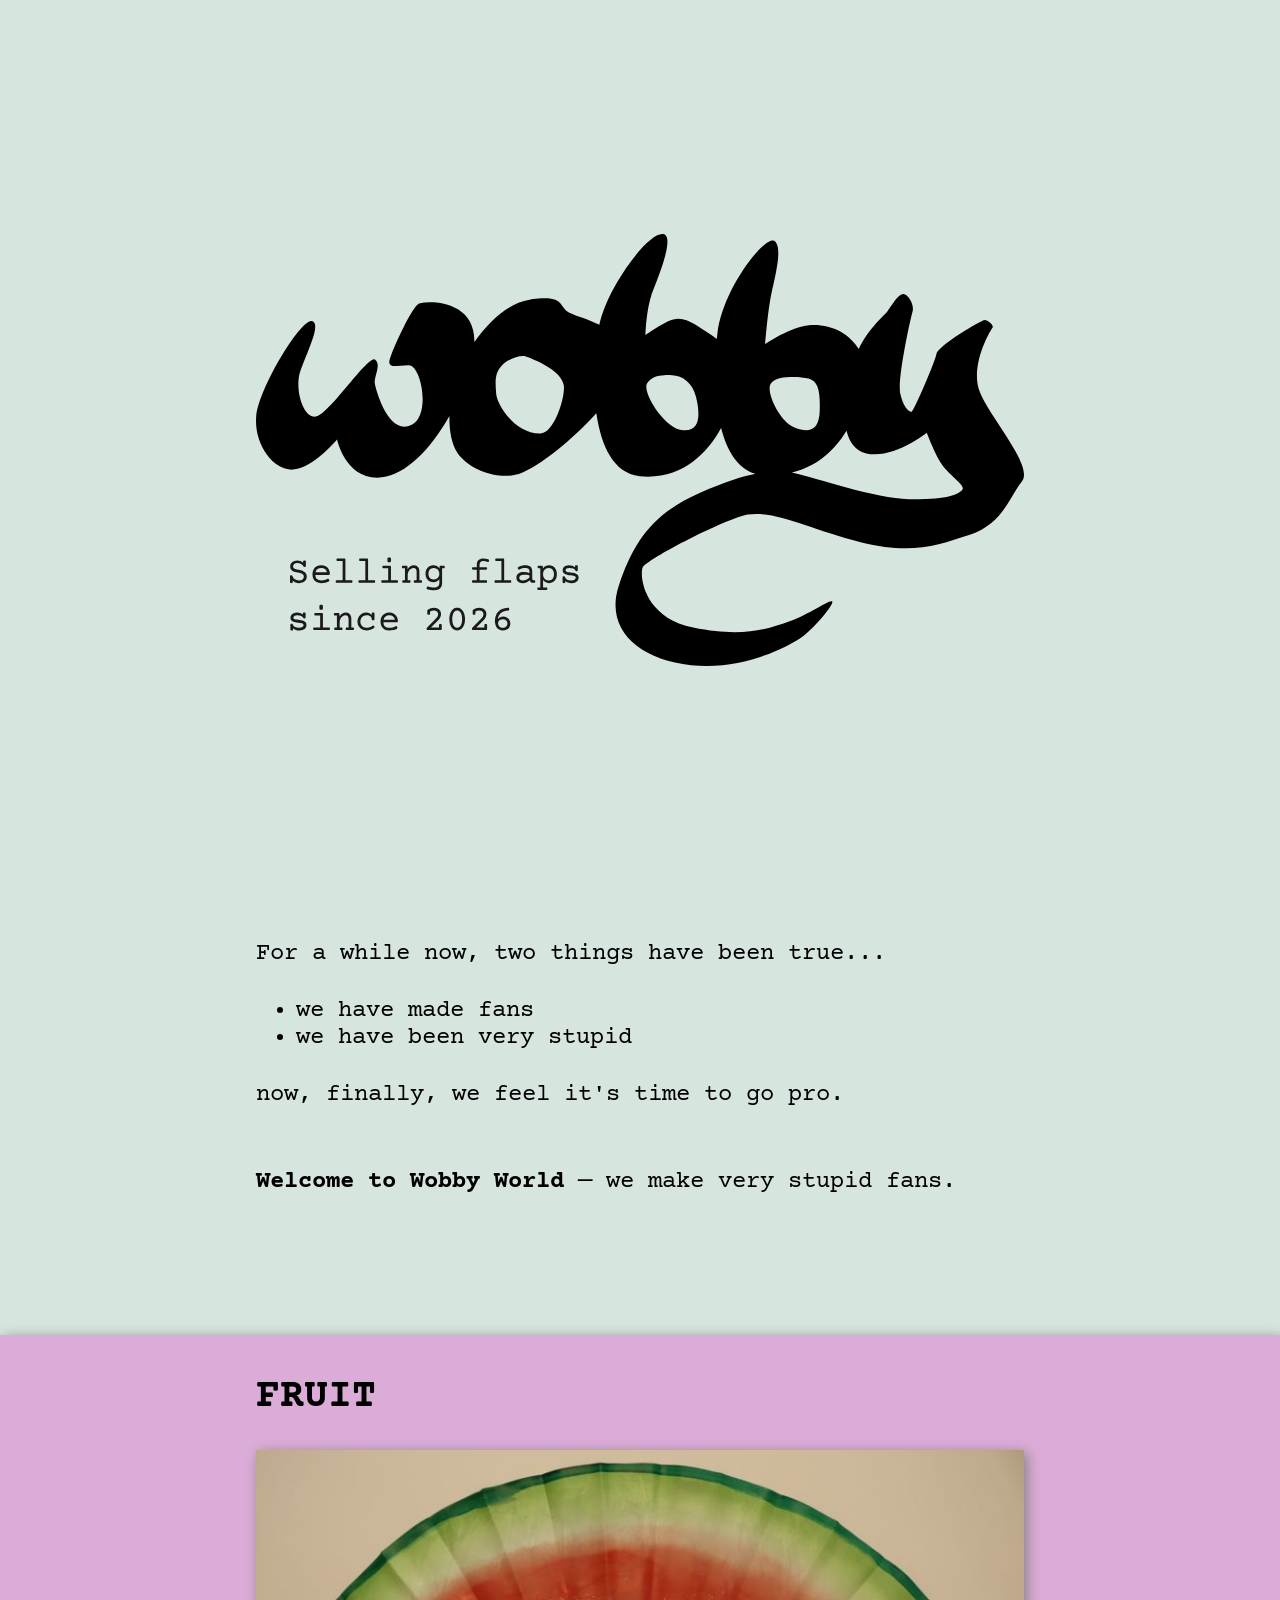
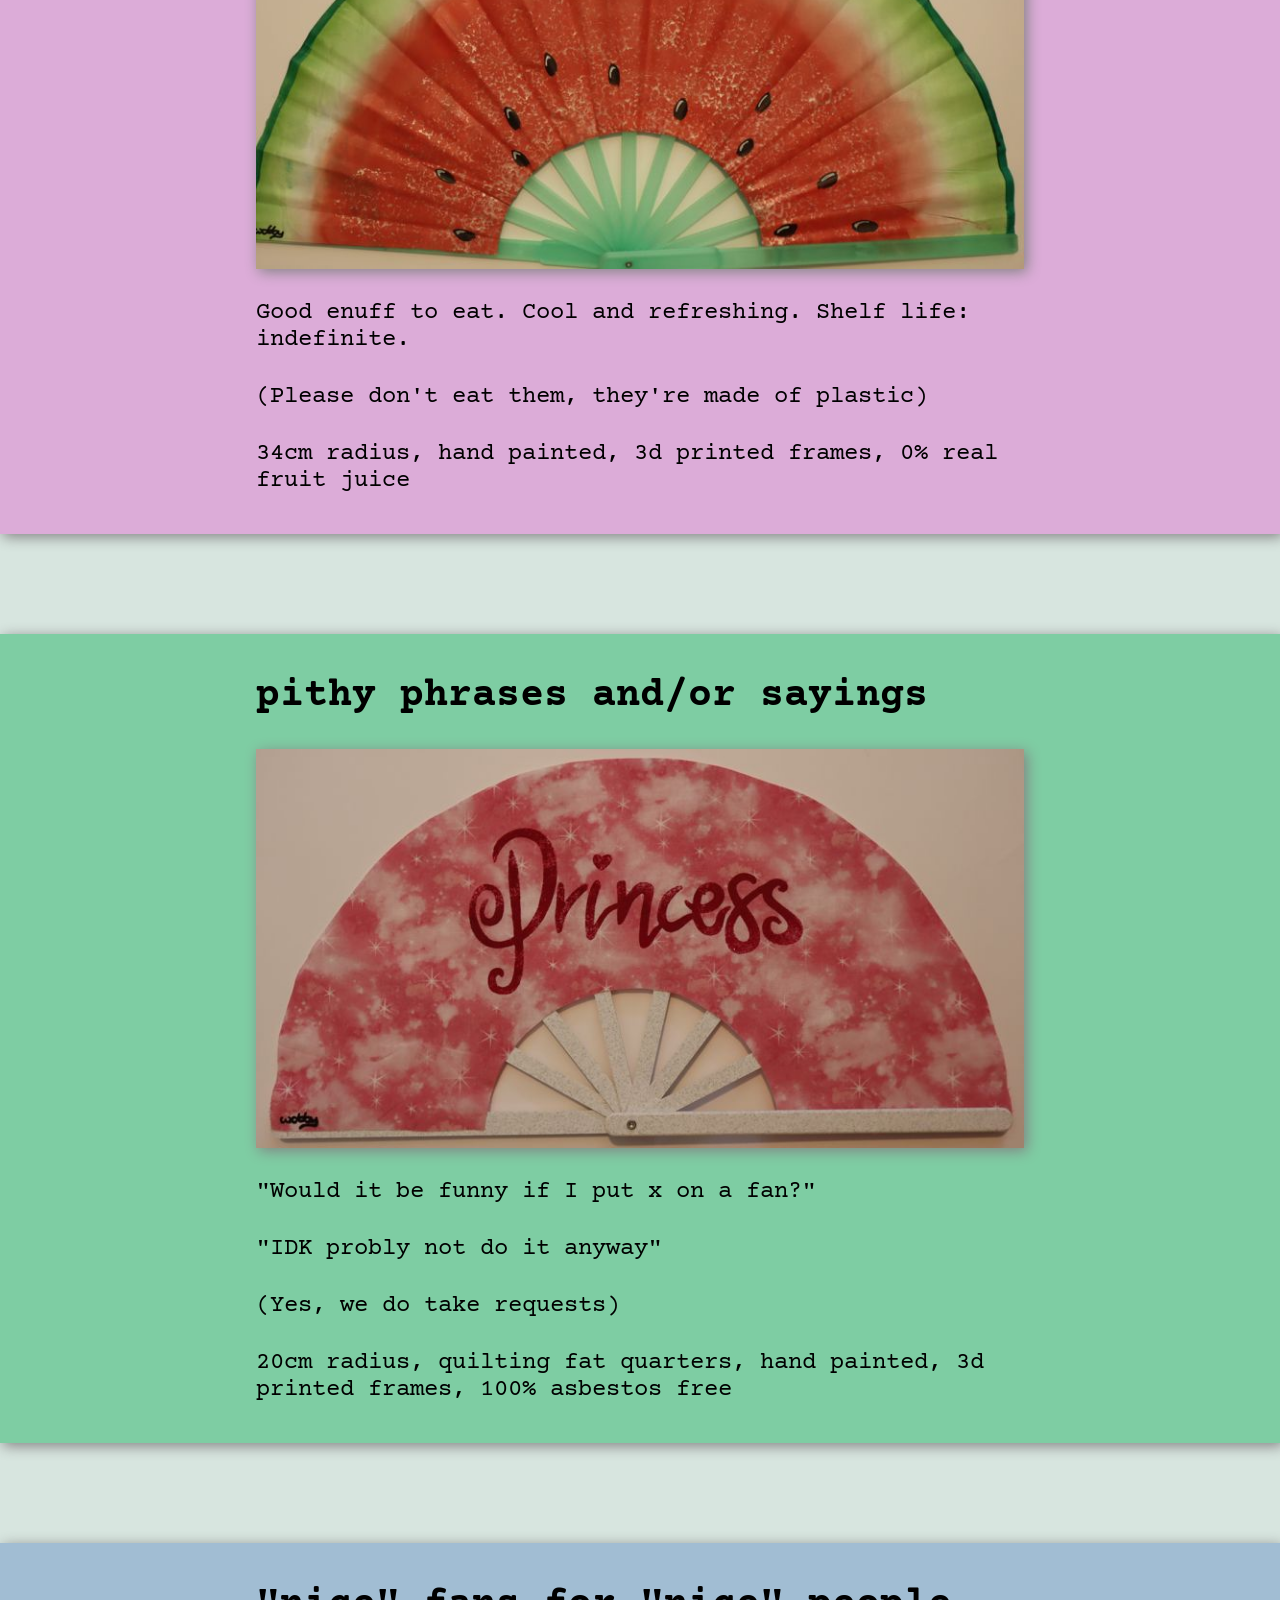
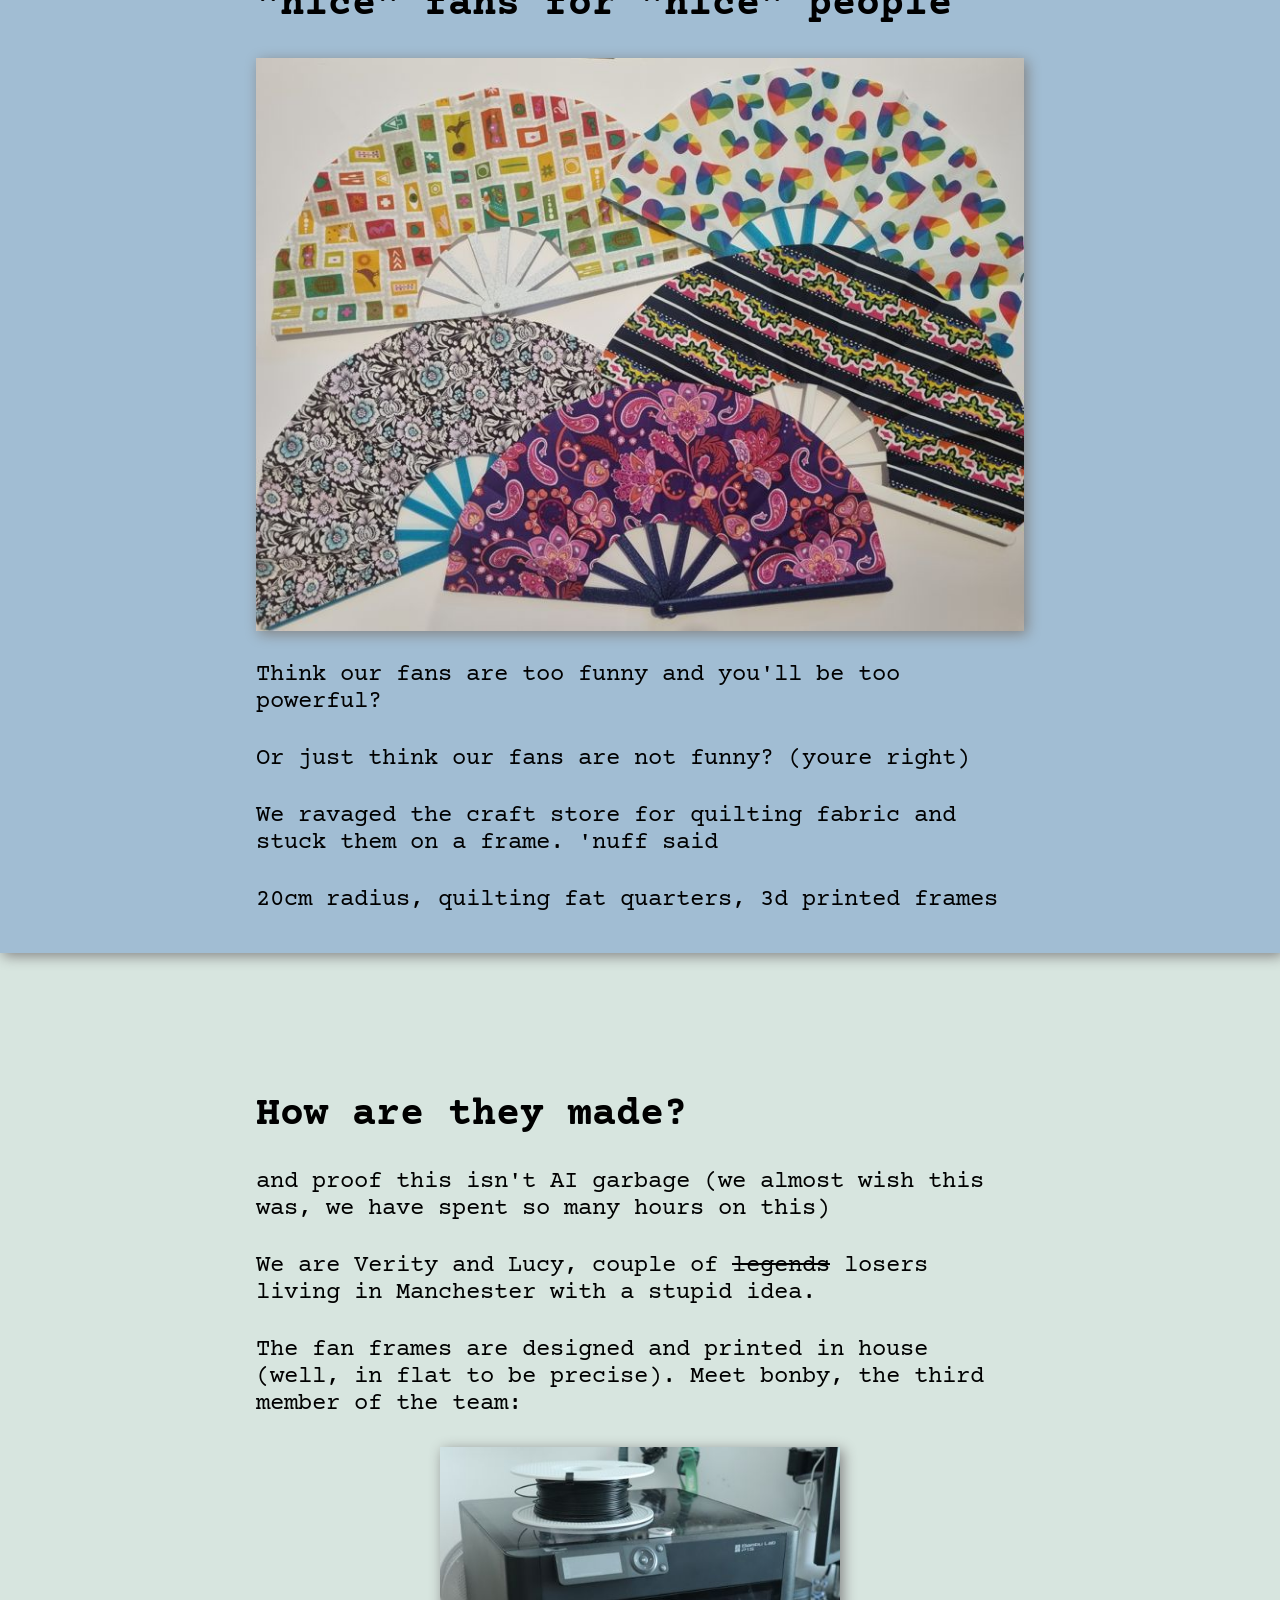
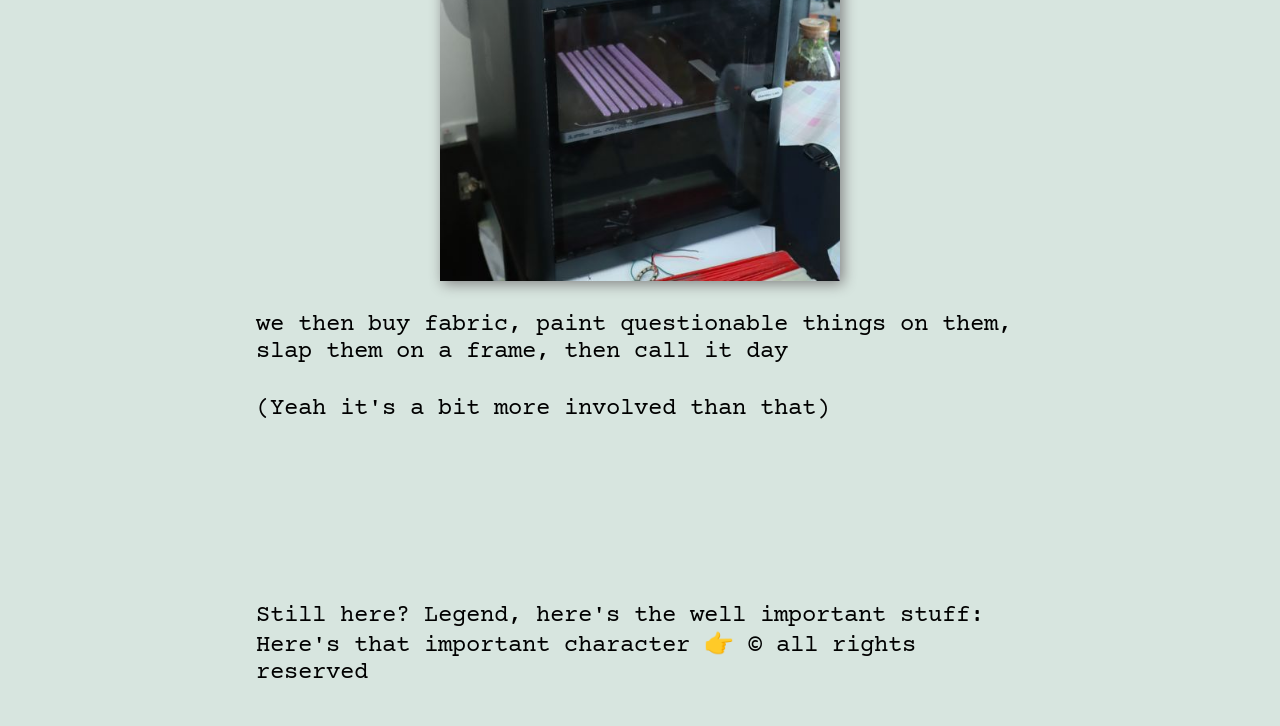
==== index.html @ 6a110dd4 "Adjust page header" ====
<!doctype html>
<html lang="en">
  <head>
    <link rel="preconnect" href="https://fonts.googleapis.com" />
    <link rel="preconnect" href="https://fonts.gstatic.com" crossorigin />
    <link
      href="https://fonts.googleapis.com/css2?family=Courier+Prime:ital,wght@0,400;0,700;1,400;1,700&display=swap"
      rel="stylesheet"
    />
    <meta charset="UTF-8" />
    <meta name="viewport" content="width=device-width, initial-scale=1.0" />
    <title>🪭 wobby 🪭</title>

    <style>
      * {
        box-sizing: border-box;
      }

      body {
        font-family: "Courier Prime";
        padding: 0;
        border: 0;
        margin: 0;
        background-color: hsl(154, 21%, 87%);
      }

      p,
      ul,
      li,
      c1,
      h2 {
        margin: 0;
      }

      p,
      li {
        font-size: max(1rem, min(3.5vw, 1.5rem));
      }

      h2 {
        font-size: max(1.6rem, min(5vw, 2.5rem));
      }

      .logo {
        width: 100%;
        grid-column: 1;
        grid-row: 1;
      }

      .above-the-fold {
        height: 100vh;
        display: grid;
        align-items: center;
        justify-content: center;
        padding: 0 20vw;
        grid-template-columns: 1fr;
        grid-template-rows: 1fr;
      }

      .v-stack {
        display: flex;
        flex-direction: column;
        row-gap: 30px;
      }

      .big {
        row-gap: 100px;
      }

      footer {
        margin-top: 100px;
        padding: 40px 20vw;
      }

      section.c1,
      section.c2,
      section.c3,
      section.content img {
        filter: drop-shadow(3px 3px 7px #828282);
      }

      section.c1 {
        background-color: hsl(306, 41%, 77%);
      }

      section.c2 {
        background-color: hsl(148, 44%, 65%);
      }

      section.c3 {
        background-color: hsl(206, 36%, 73%);
      }

      section.content {
        padding: 40px 20vw;
      }

      .bonby {
        max-width: 400px;
        margin: auto;
      }
    </style>
  </head>
  <body>
    <section class="above-the-fold">
      <img src="/public/wobby.svg" class="logo" alt="Wobby" />
      <img
        src="/public/subtitle.export.svg"
        class="logo"
        alt="Selling flaps since 2026"
      />
    </section>
    <div class="v-stack big">
      <section class="content v-stack">
        <p>For a while now, two things have been true...</p>
        <ul>
          <li>we have made fans</li>
          <li>we have been very stupid</li>
        </ul>
        <p>now, finally, we feel it's time to go pro.</p>
        <p></p>
        <p>
          <strong>Welcome to Wobby World</strong> &mdash; we make very stupid
          fans.
        </p>
      </section>
      <section class="content v-stack c1">
        <h2>FRUIT</h2>
        <img
          src="/public/watermelon.jpg"
          alt="Painted watermelon fan on a green frame"
        />
        <p>Good enuff to eat. Cool and refreshing. Shelf life: indefinite.</p>
        <p>(Please don't eat them, they're made of plastic)</p>
        <p>34cm radius, hand painted, 3d printed frames, 0% real fruit juice</p>
      </section>
      <section class="content v-stack c2">
        <h2>pithy phrases and/or sayings</h2>
        <img
          src="/public/princess.jpg"
          alt="Pink fabric fan with 'Princess' painted on on a white speckled frame"
        />
        <p>"Would it be funny if I put x on a fan?"</p>
        <p>"IDK probly not do it anyway"</p>
        <p>(Yes, we do take requests)</p>
        <p>
          20cm radius, quilting fat quarters, hand painted, 3d printed frames,
          100% asbestos free
        </p>
      </section>
      <section class="content v-stack c3">
        <h2>"nice" fans for "nice" people</h2>
        <img
          src="/public/many-fans.jpg"
          alt="A selection of fabric fans of various colours and patterns"
        />
        <p>Think our fans are too funny and you'll be too powerful?</p>
        <p>Or just think our fans are not funny? (youre right)</p>
        <p>
          We ravaged the craft store for quilting fabric and stuck them on a
          frame. 'nuff said
        </p>
        <p>20cm radius, quilting fat quarters, 3d printed frames</p>
      </section>
      <section class="content v-stack">
        <h2>How are they made?</h2>
        <p>
          and proof this isn't AI garbage (we almost wish this was, we have
          spent so many hours on this)
        </p>
        <p>
          We are Verity and Lucy, couple of <del>legends</del> losers living in
          Manchester with a stupid idea.
        </p>
        <p>
          The fan frames are designed and printed in house (well, in flat to be
          precise). Meet bonby, the third member of the team:
        </p>
        <img
          src="/public/bonby.jpg"
          class="bonby"
          alt="BambuLab P1S printer with a completed print of a purple fan frame on the bed"
        />
        <p>
          we then buy fabric, paint questionable things on them, slap them on a
          frame, then call it day
        </p>
        <p>(Yeah it's a bit more involved than that)</p>
      </section>
    </div>
    <footer>
      <p>Still here? Legend, here's the well important stuff:</p>
      <p>Here's that important character 👉 © all rights reserved</p>
    </footer>
  </body>
</html>
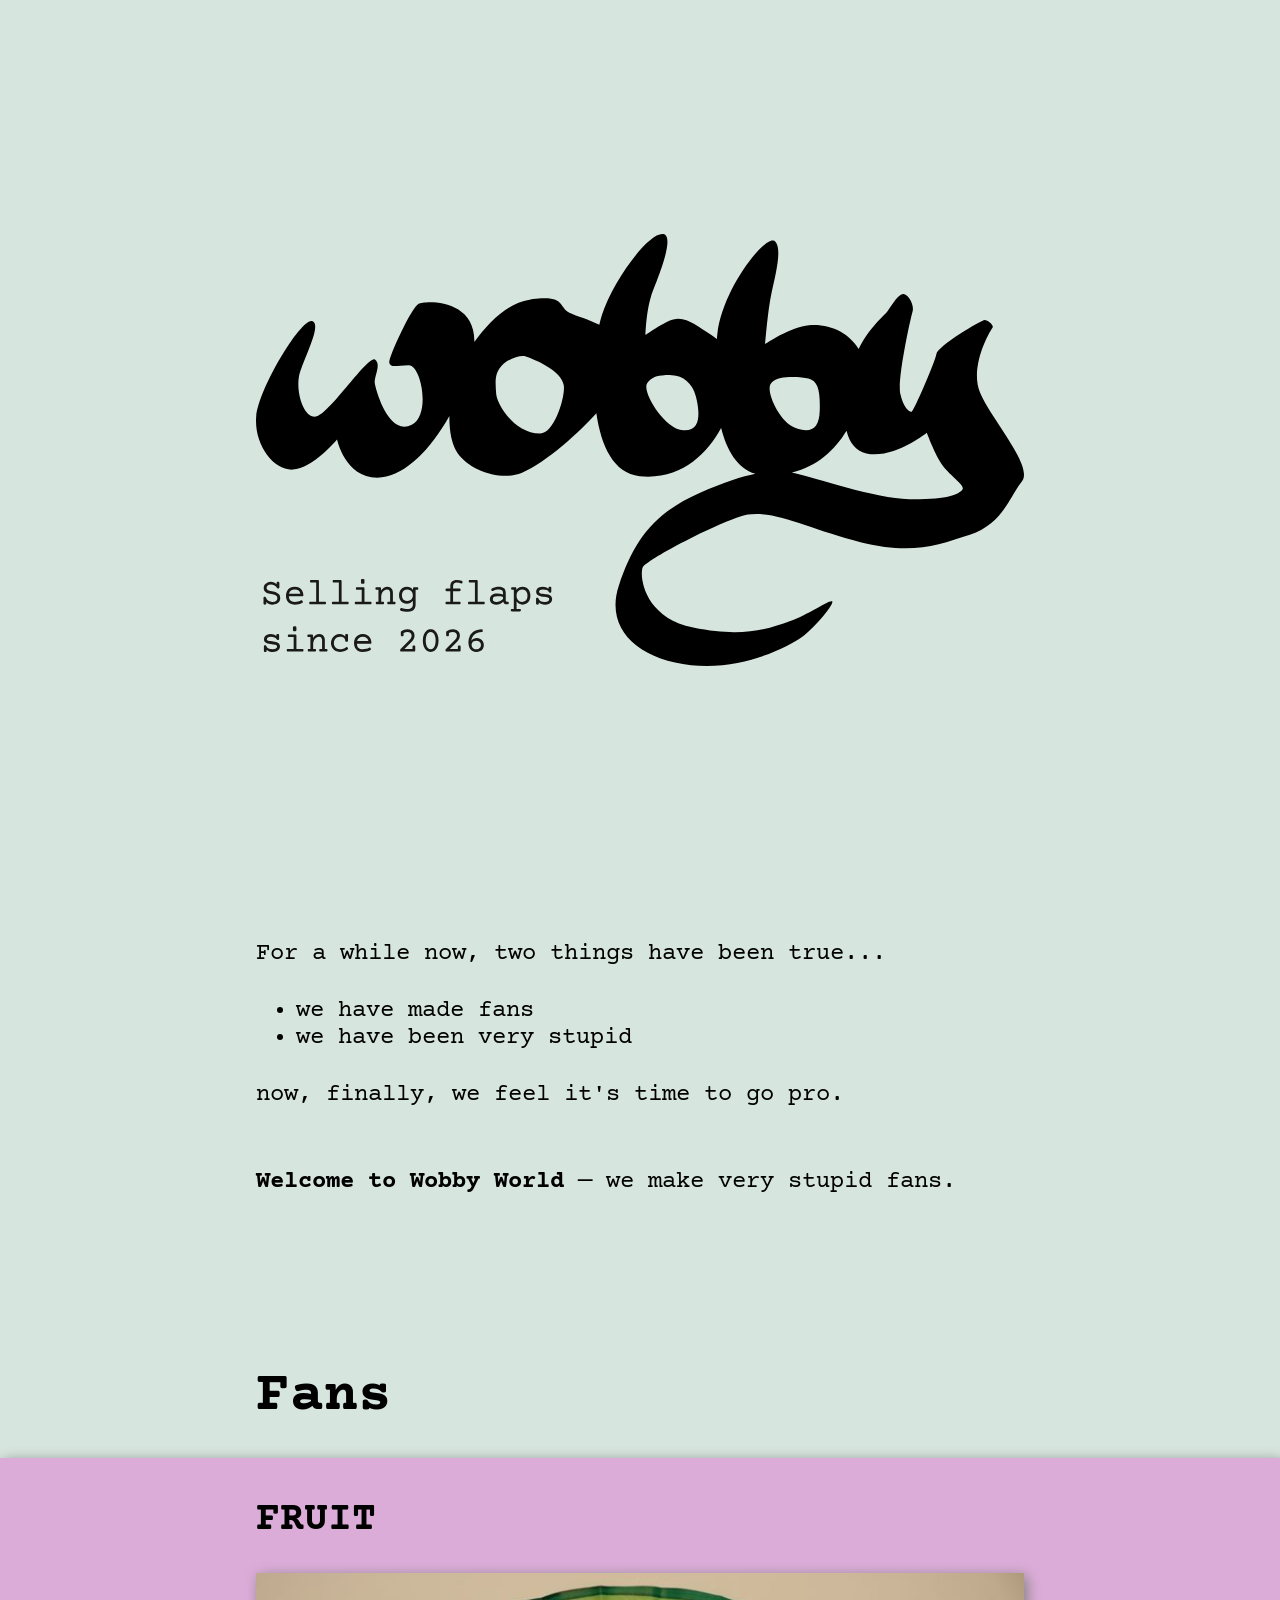
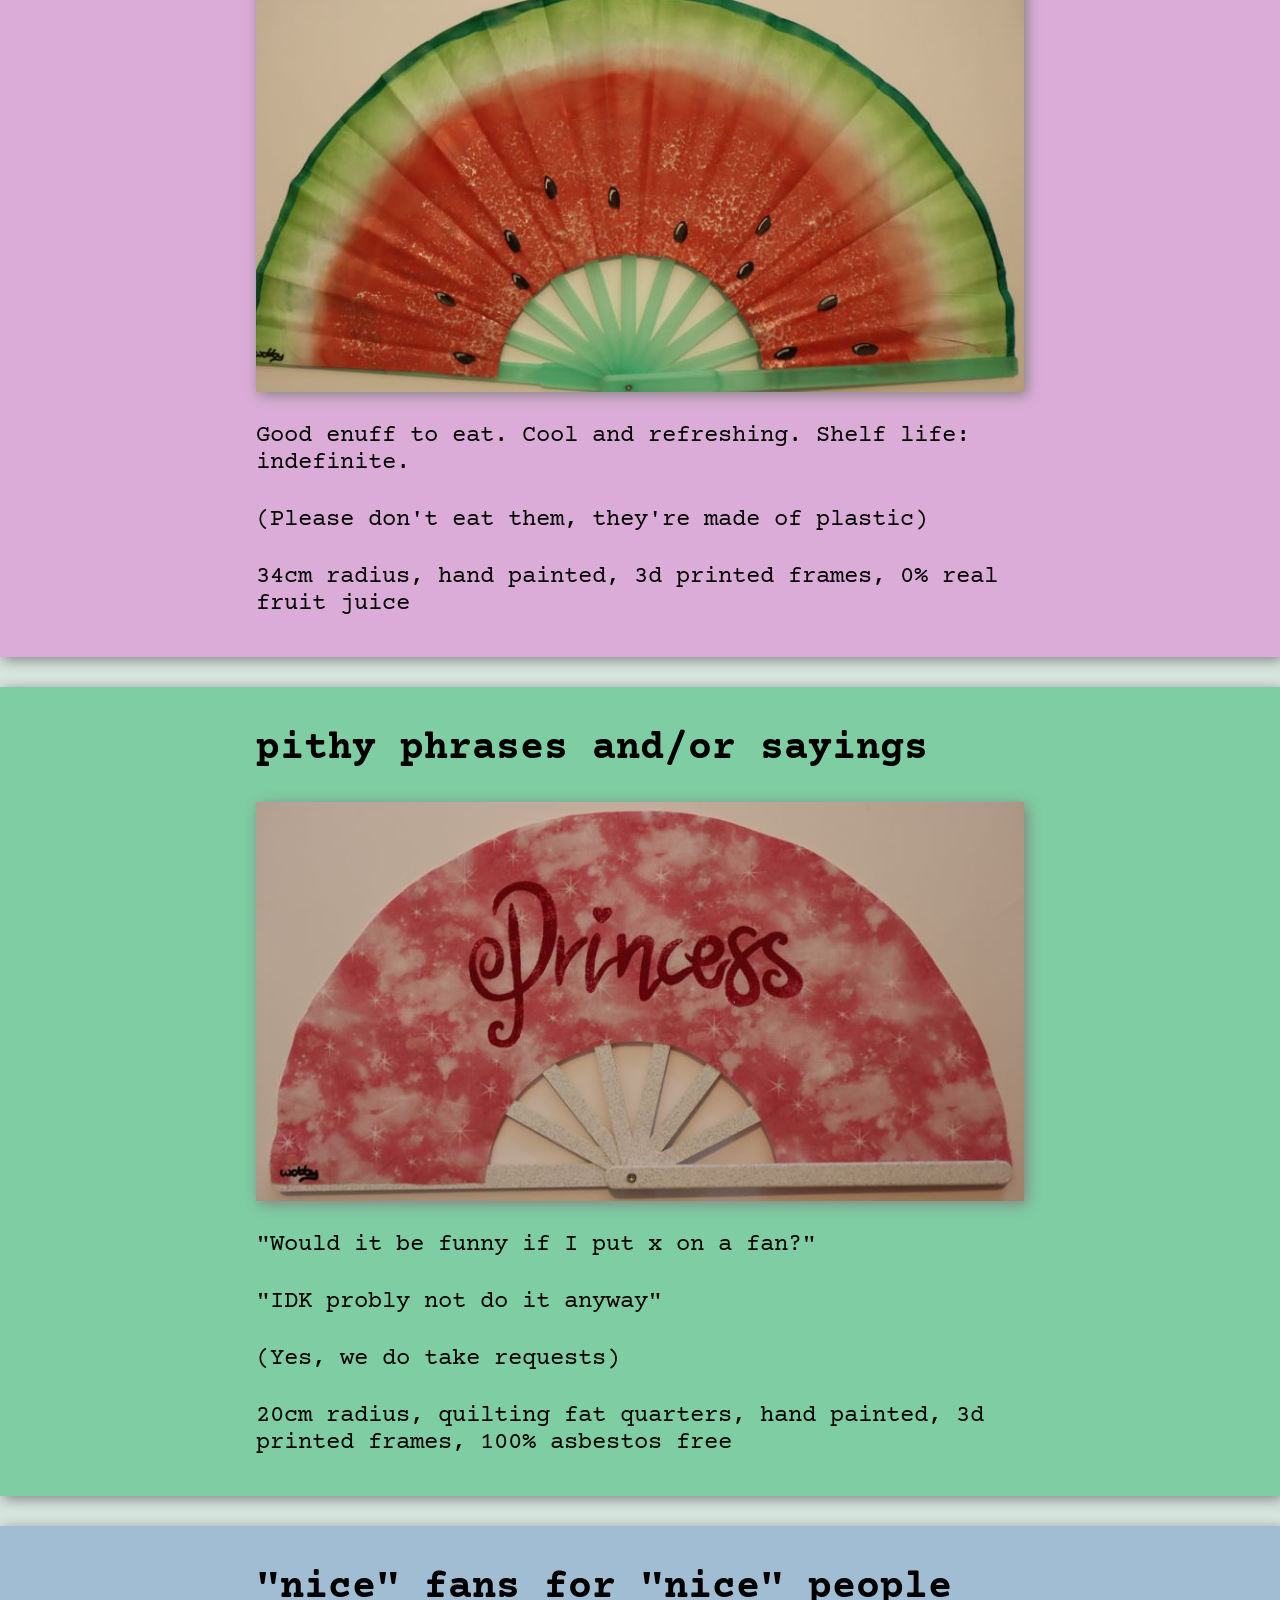
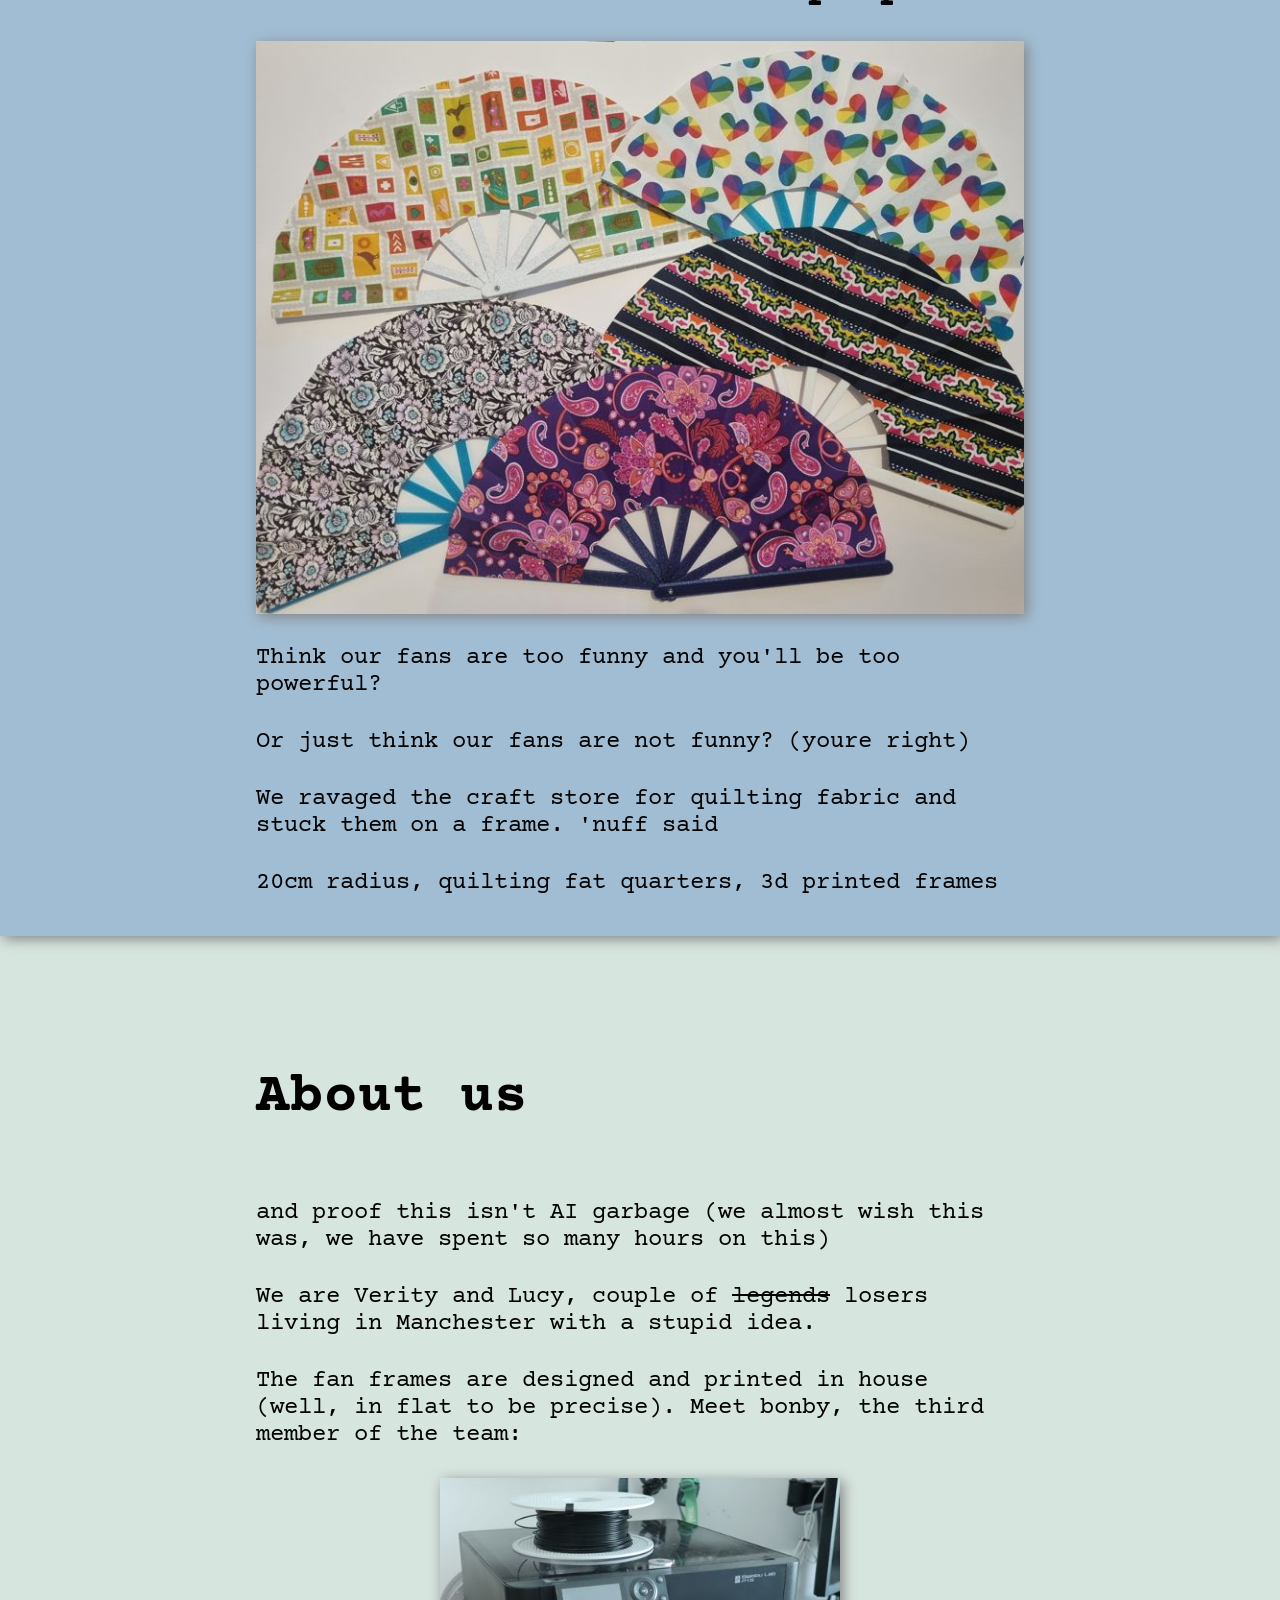
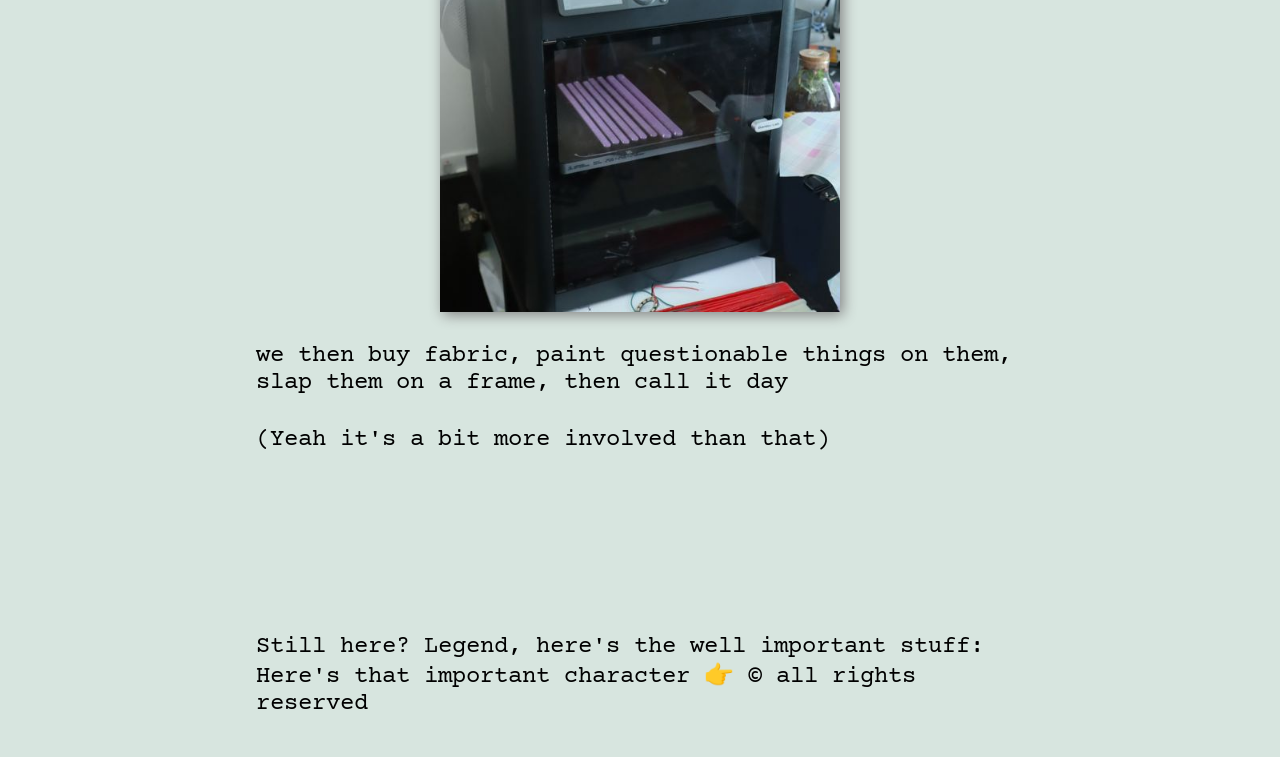
==== commit 6281b9d3: "Add h1 headings" ====
--- a/index.html
+++ b/index.html
@@ -37,6 +37,10 @@
         font-size: max(1rem, min(3.5vw, 1.5rem));
       }
 
+      h1 {
+        font-size: max(2.2rem, min(8vw, 3.5rem));
+      }
+
       h2 {
         font-size: max(1.6rem, min(5vw, 2.5rem));
       }
@@ -89,6 +93,12 @@
 
       section.c3 {
         background-color: hsl(206, 36%, 73%);
+      }
+
+      h1 {
+        margin: 0;
+        margin-top: 100px;
+        padding-left: 20vw;
       }
 
       section.content {
@@ -110,7 +120,7 @@
         alt="Selling flaps since 2026"
       />
     </section>
-    <div class="v-stack big">
+    <div class="v-stack">
       <section class="content v-stack">
         <p>For a while now, two things have been true...</p>
         <ul>
@@ -124,6 +134,7 @@
           fans.
         </p>
       </section>
+      <h1>Fans</h1>
       <section class="content v-stack c1">
         <h2>FRUIT</h2>
         <img
@@ -162,8 +173,8 @@
         </p>
         <p>20cm radius, quilting fat quarters, 3d printed frames</p>
       </section>
+      <h1>About us</h1>
       <section class="content v-stack">
-        <h2>How are they made?</h2>
         <p>
           and proof this isn't AI garbage (we almost wish this was, we have
           spent so many hours on this)
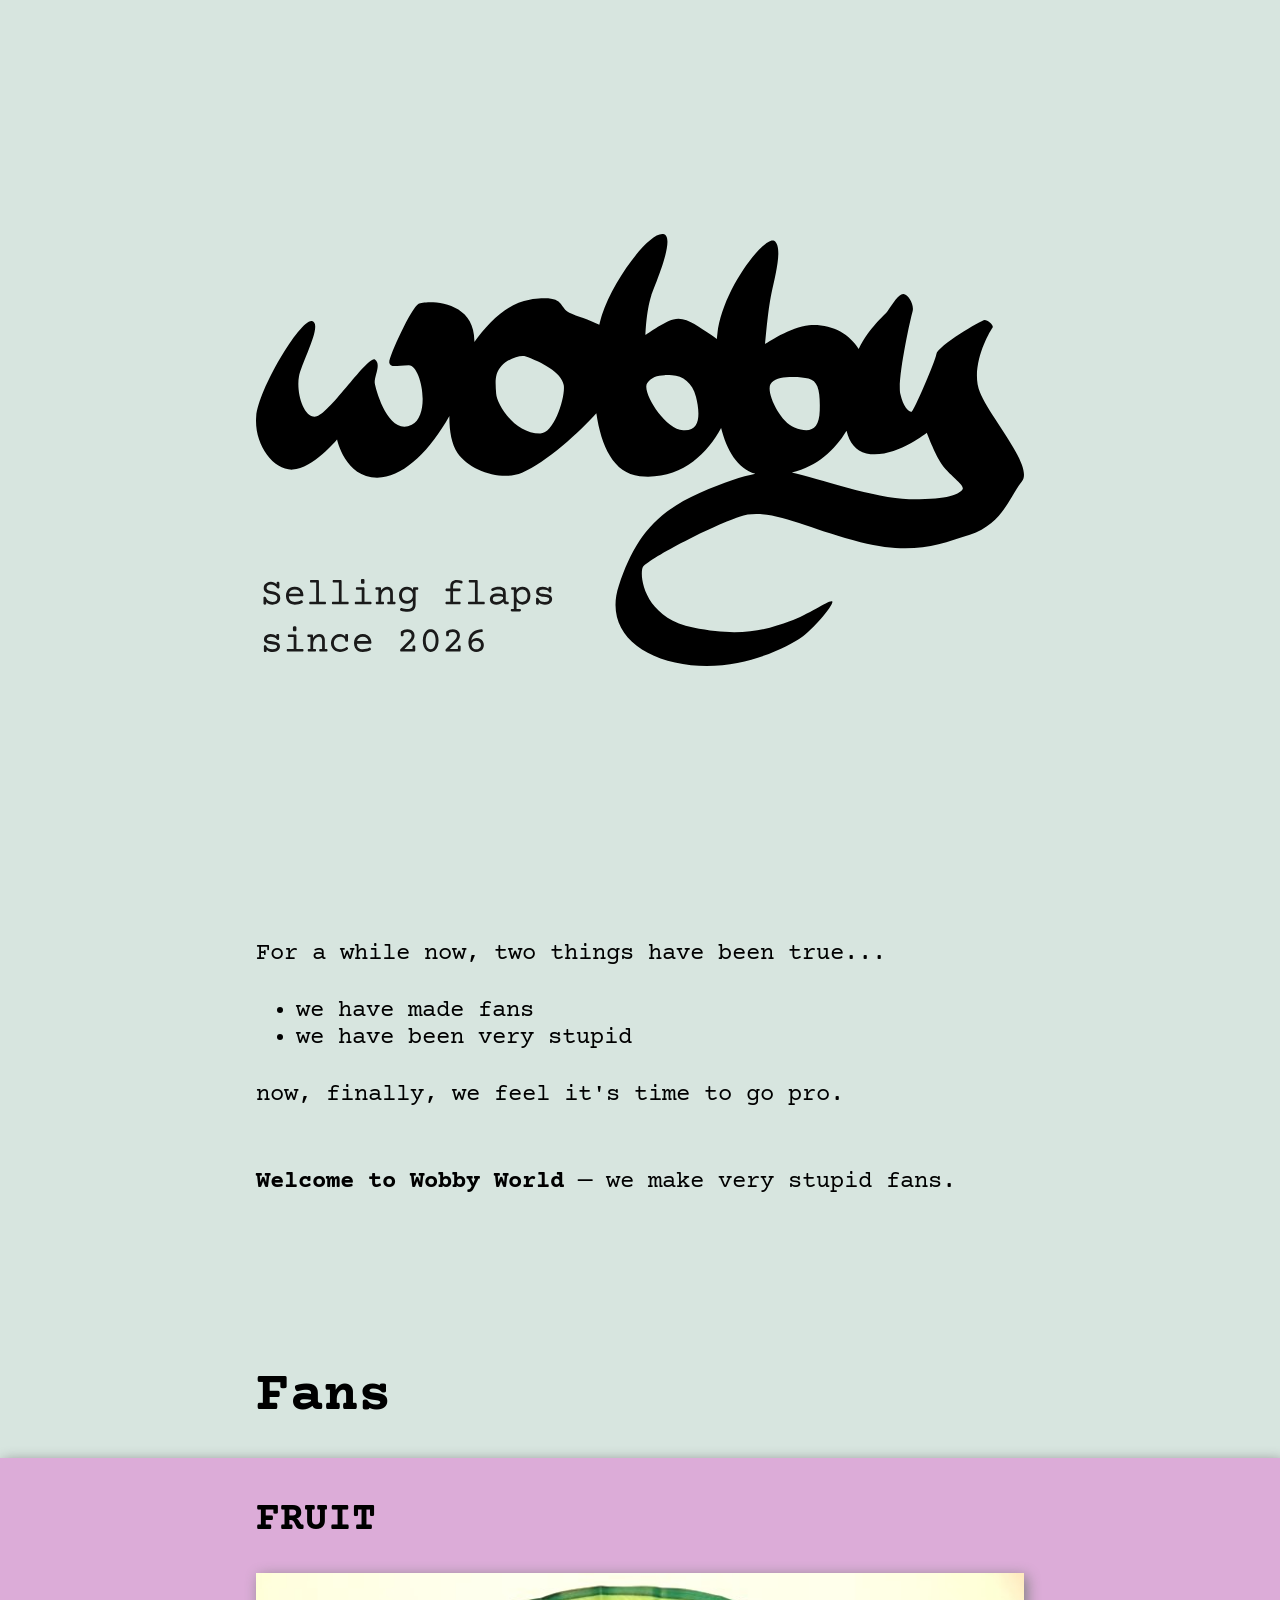
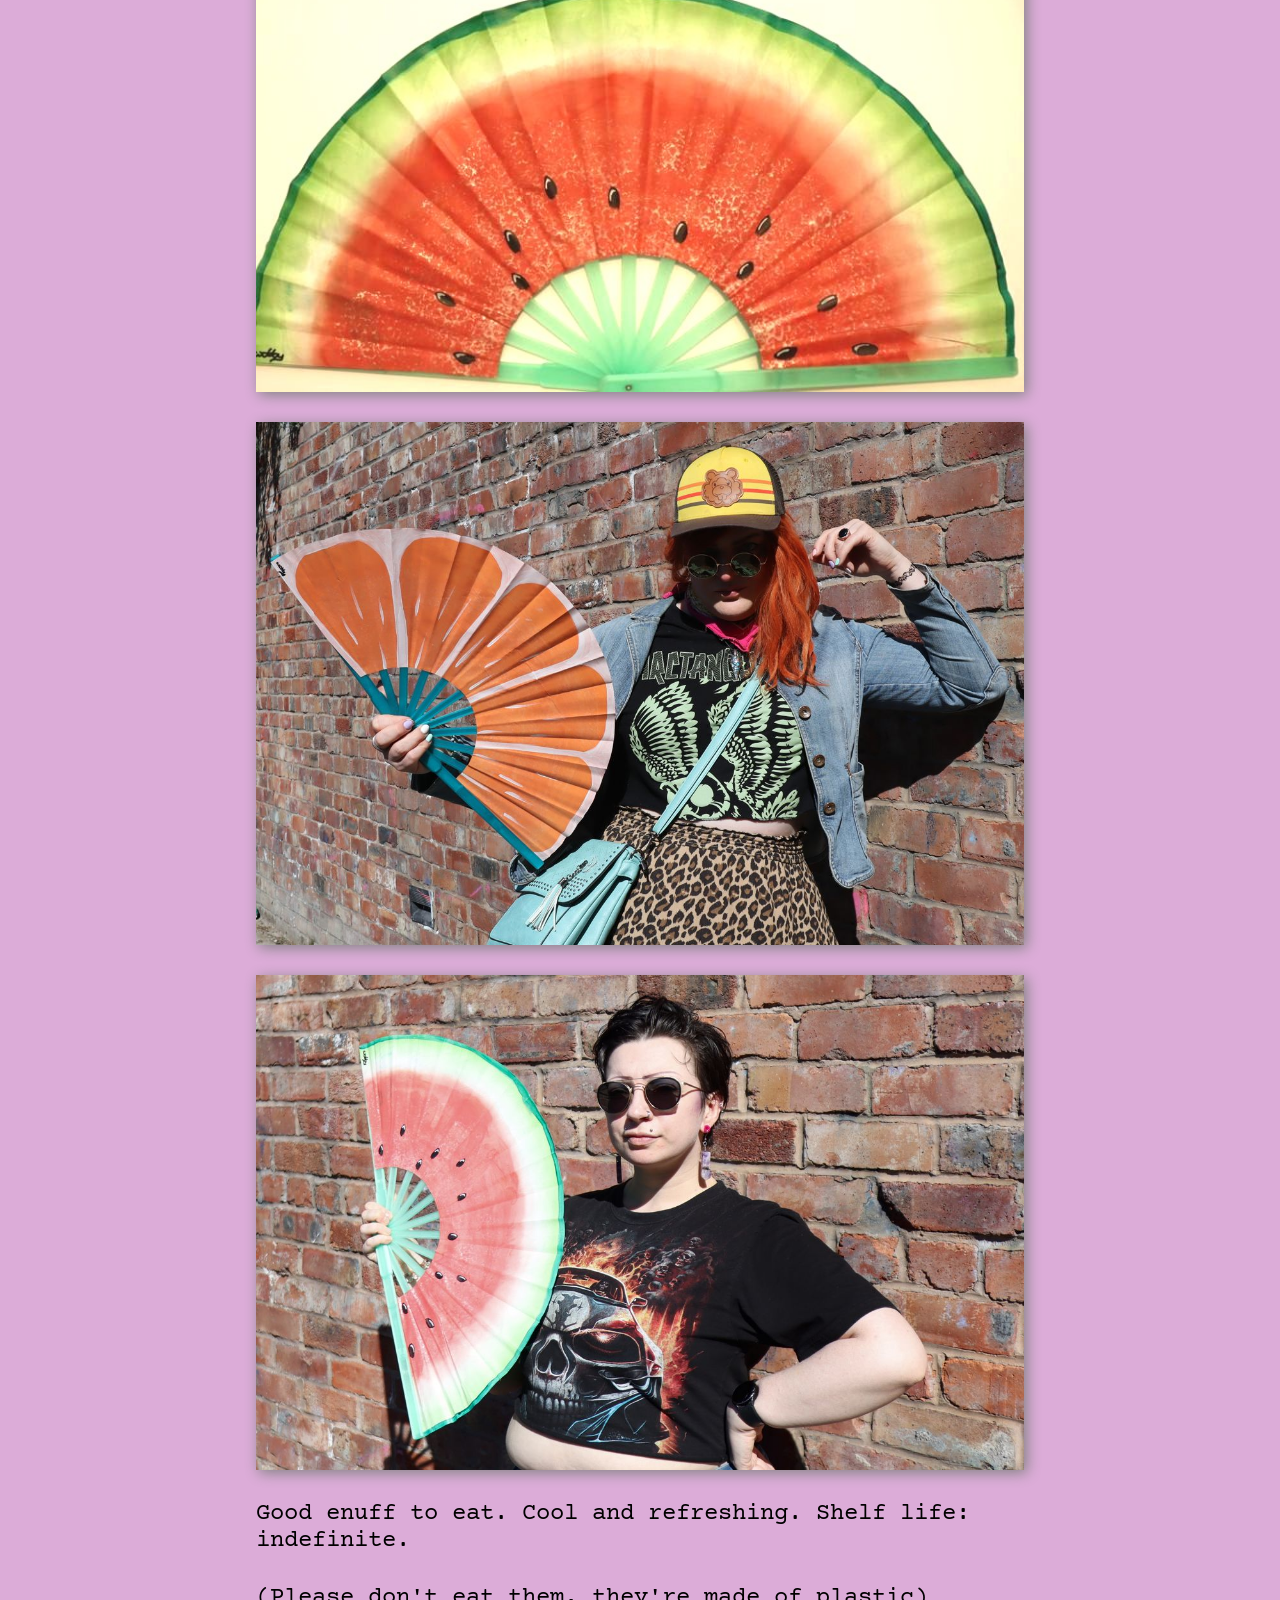
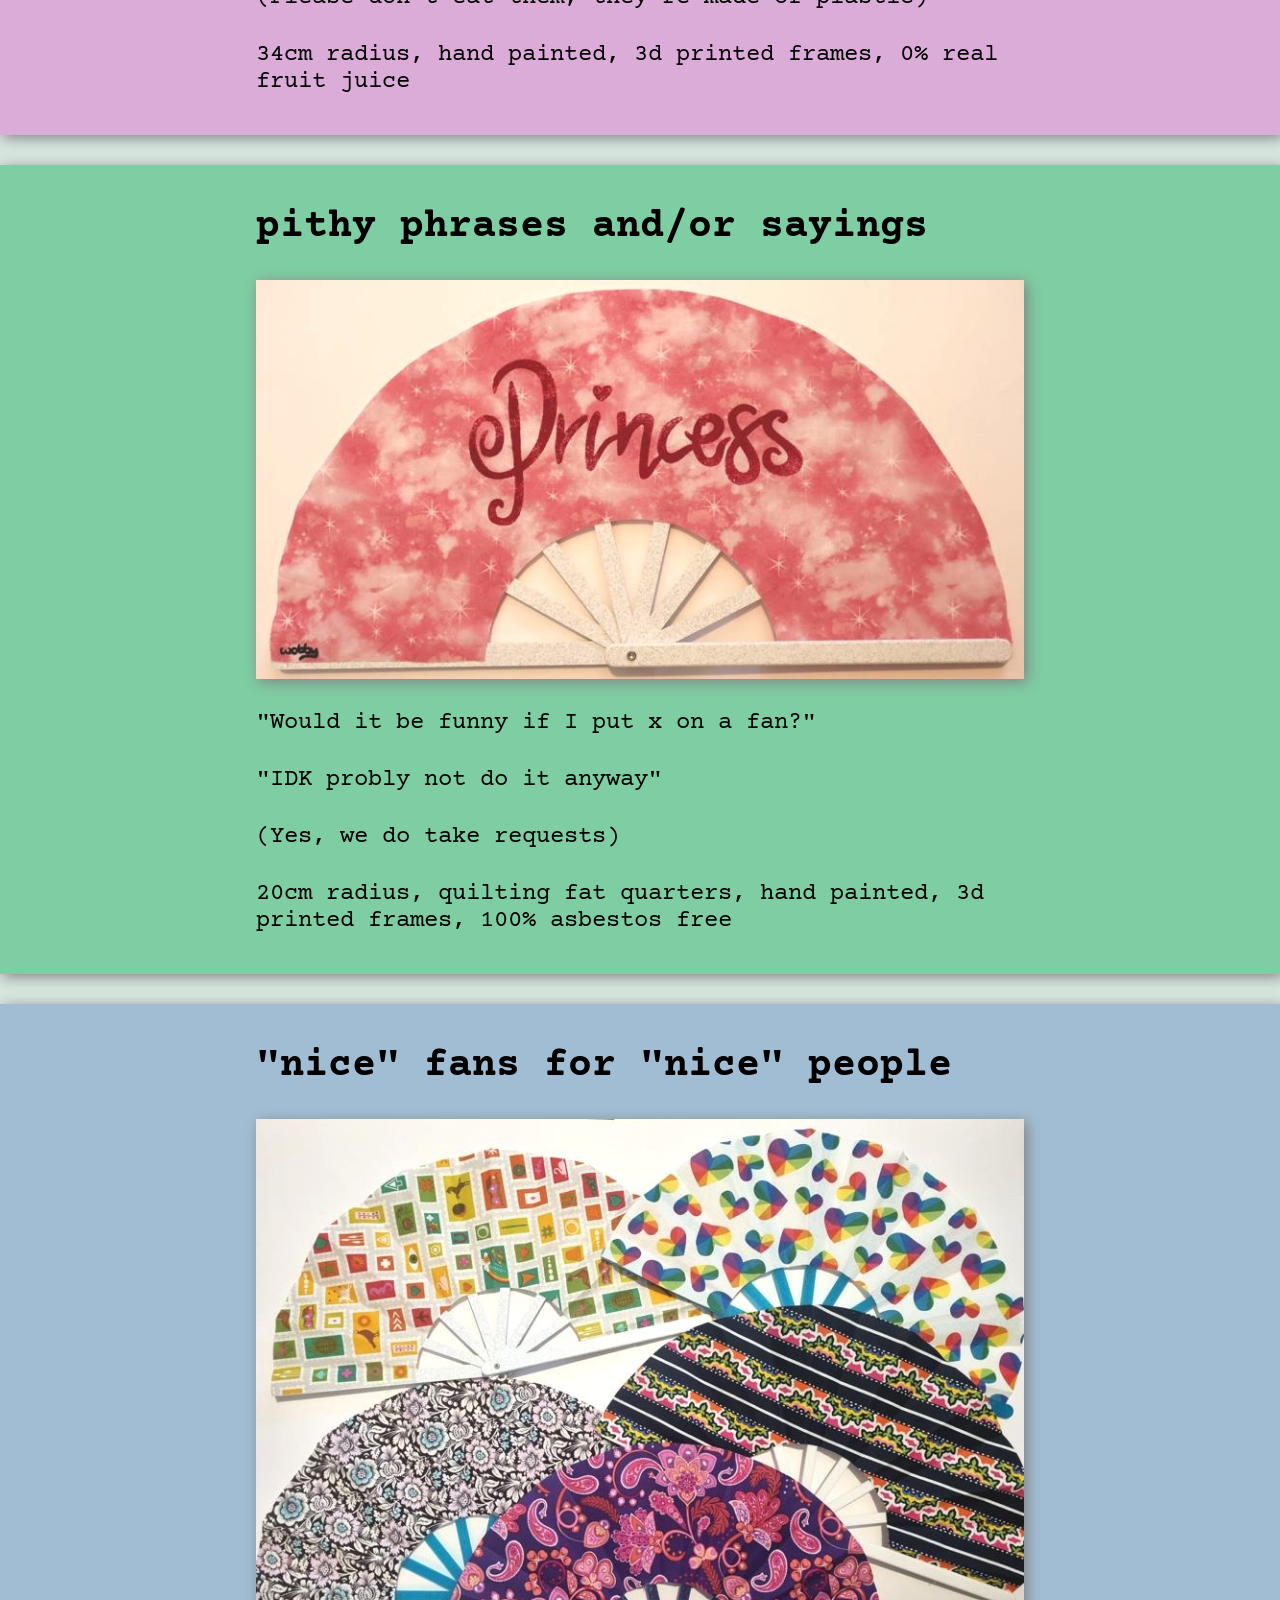
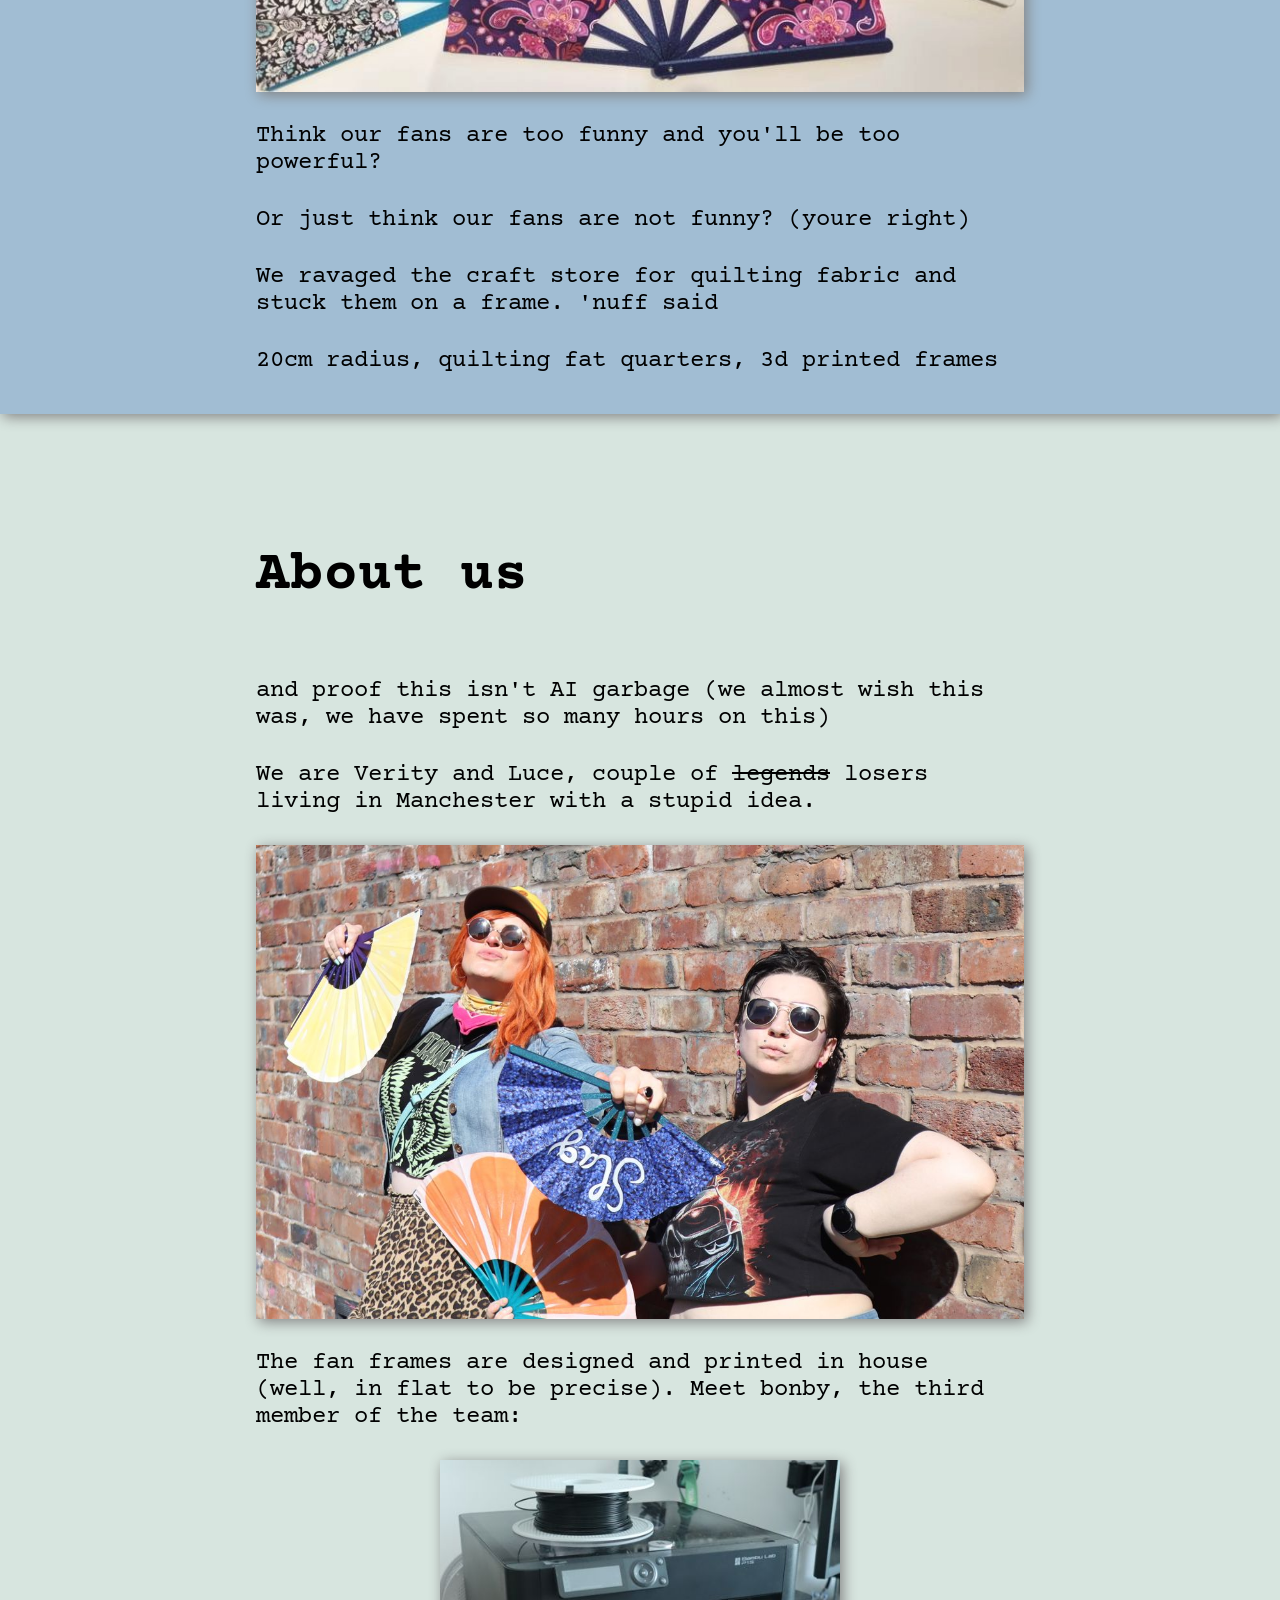
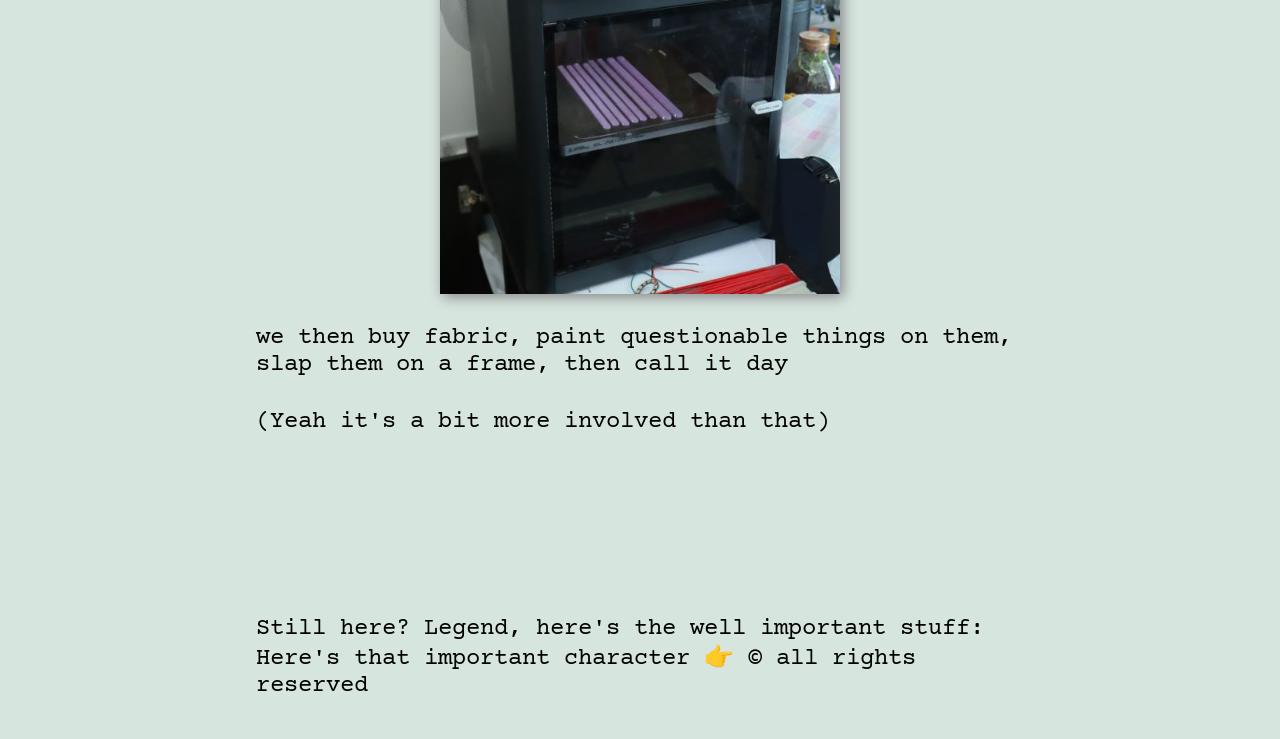
==== commit b793ffc3: "Adjust image colours" ====
--- a/index.html
+++ b/index.html
@@ -141,6 +141,8 @@
           src="/public/watermelon.jpg"
           alt="Painted watermelon fan on a green frame"
         />
+        <img src="/public/vee-orange.jpg" />
+        <img src="/public/luce-watermelon.jpg" />
         <p>Good enuff to eat. Cool and refreshing. Shelf life: indefinite.</p>
         <p>(Please don't eat them, they're made of plastic)</p>
         <p>34cm radius, hand painted, 3d printed frames, 0% real fruit juice</p>
@@ -180,9 +182,10 @@
           spent so many hours on this)
         </p>
         <p>
-          We are Verity and Lucy, couple of <del>legends</del> losers living in
+          We are Verity and Luce, couple of <del>legends</del> losers living in
           Manchester with a stupid idea.
         </p>
+        <img src="/public/us-wall.jpg" />
         <p>
           The fan frames are designed and printed in house (well, in flat to be
           precise). Meet bonby, the third member of the team:
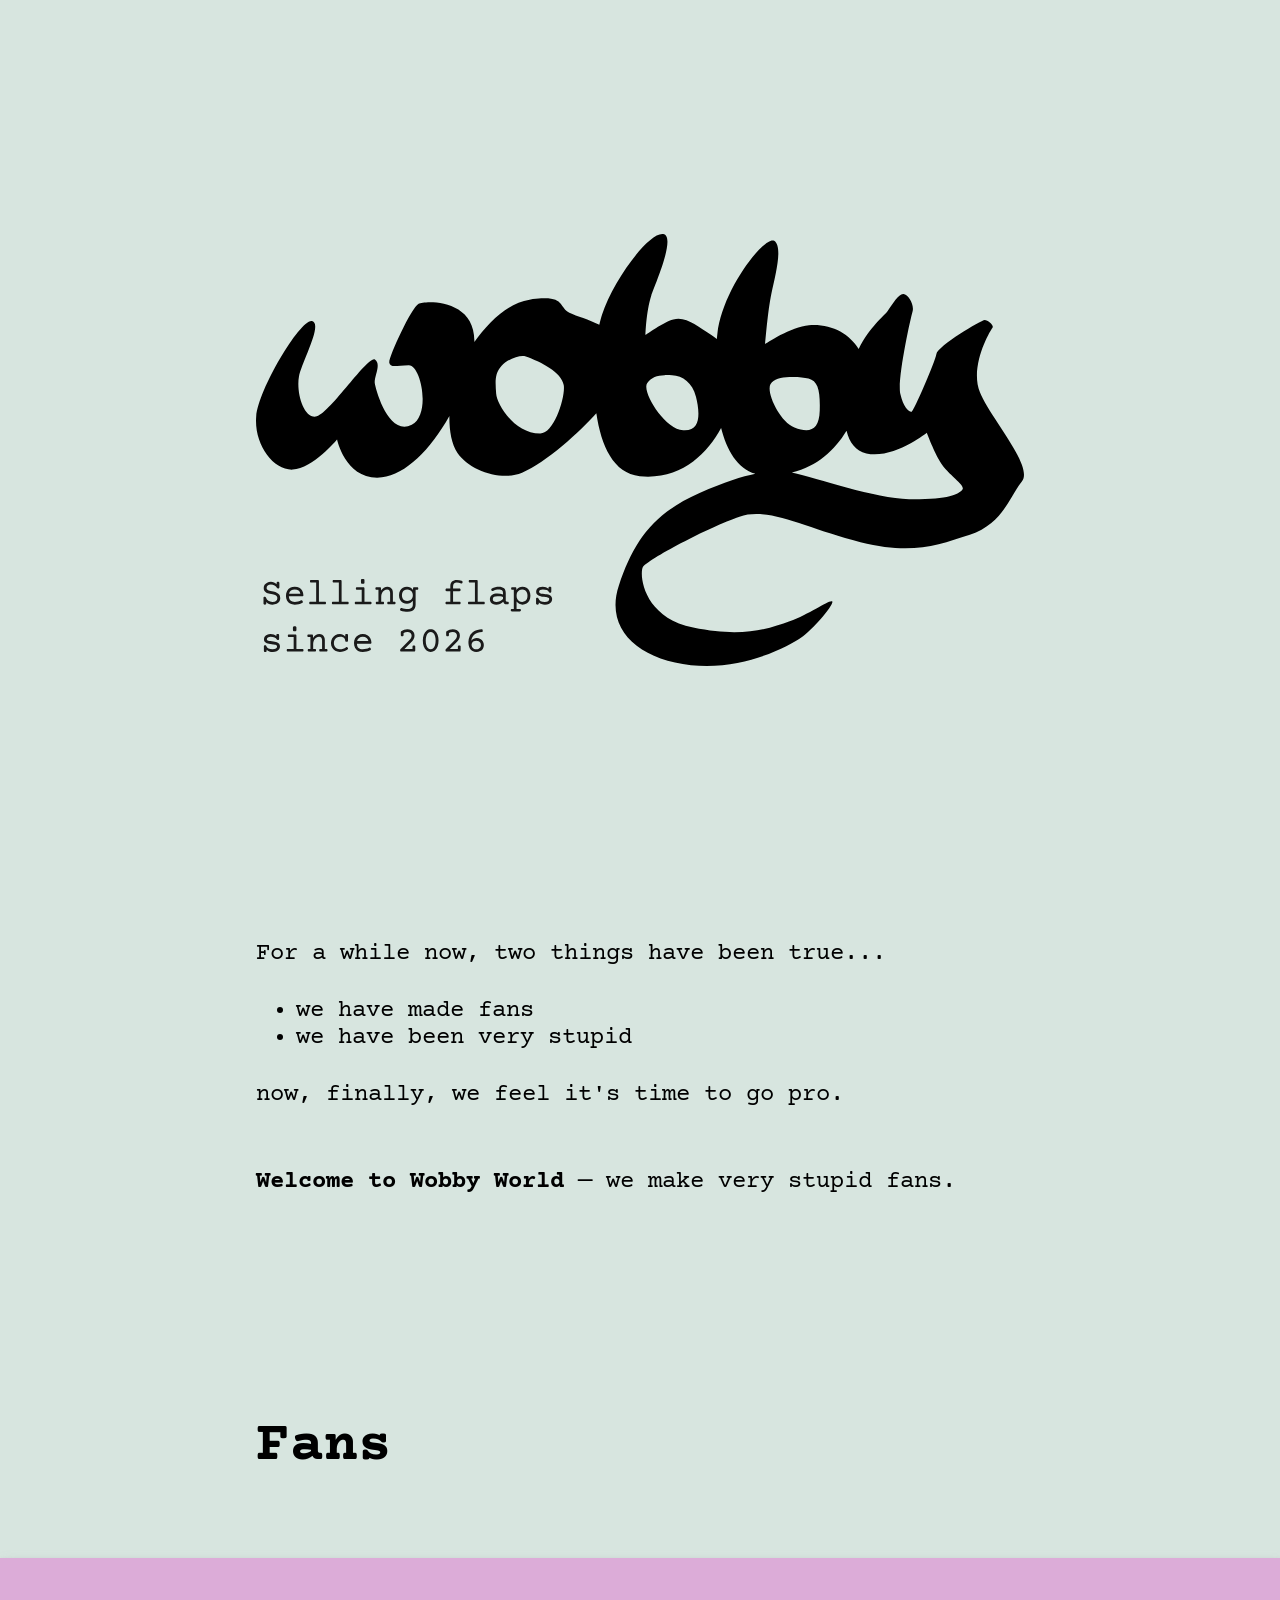
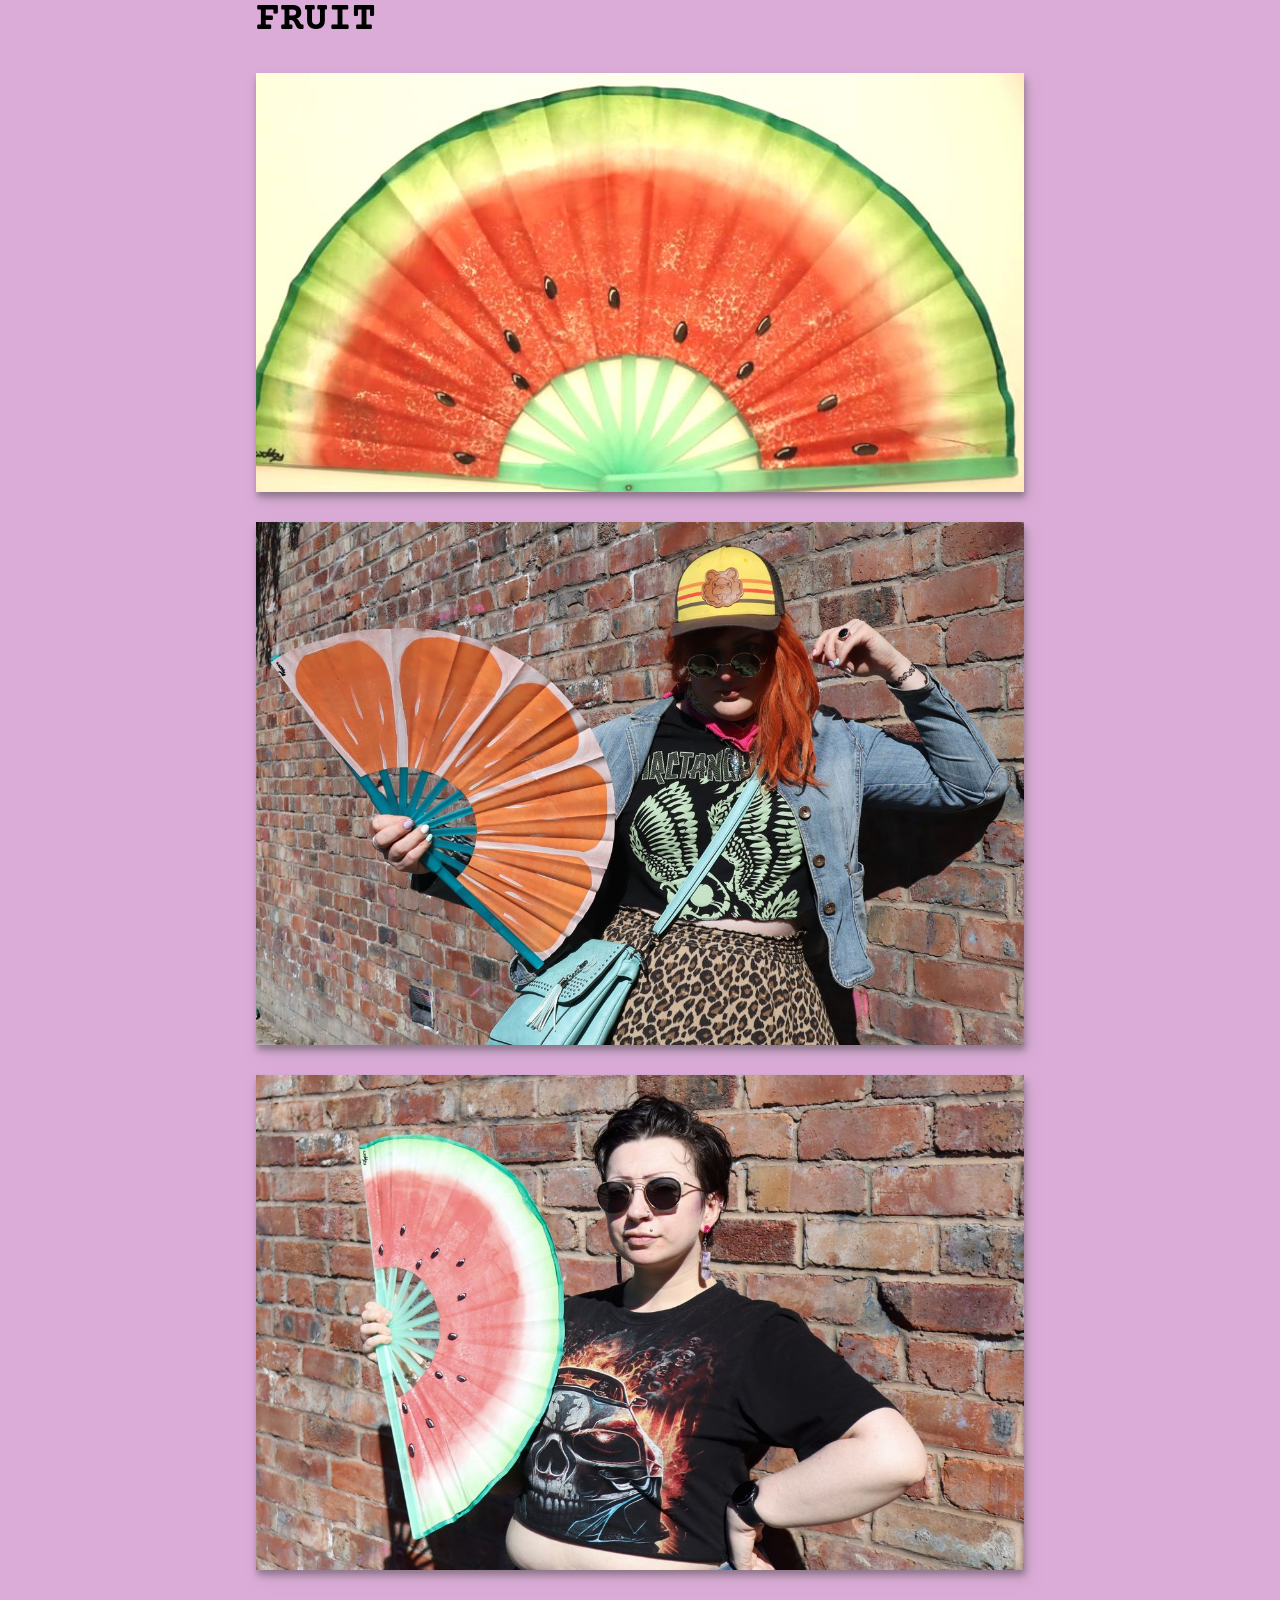
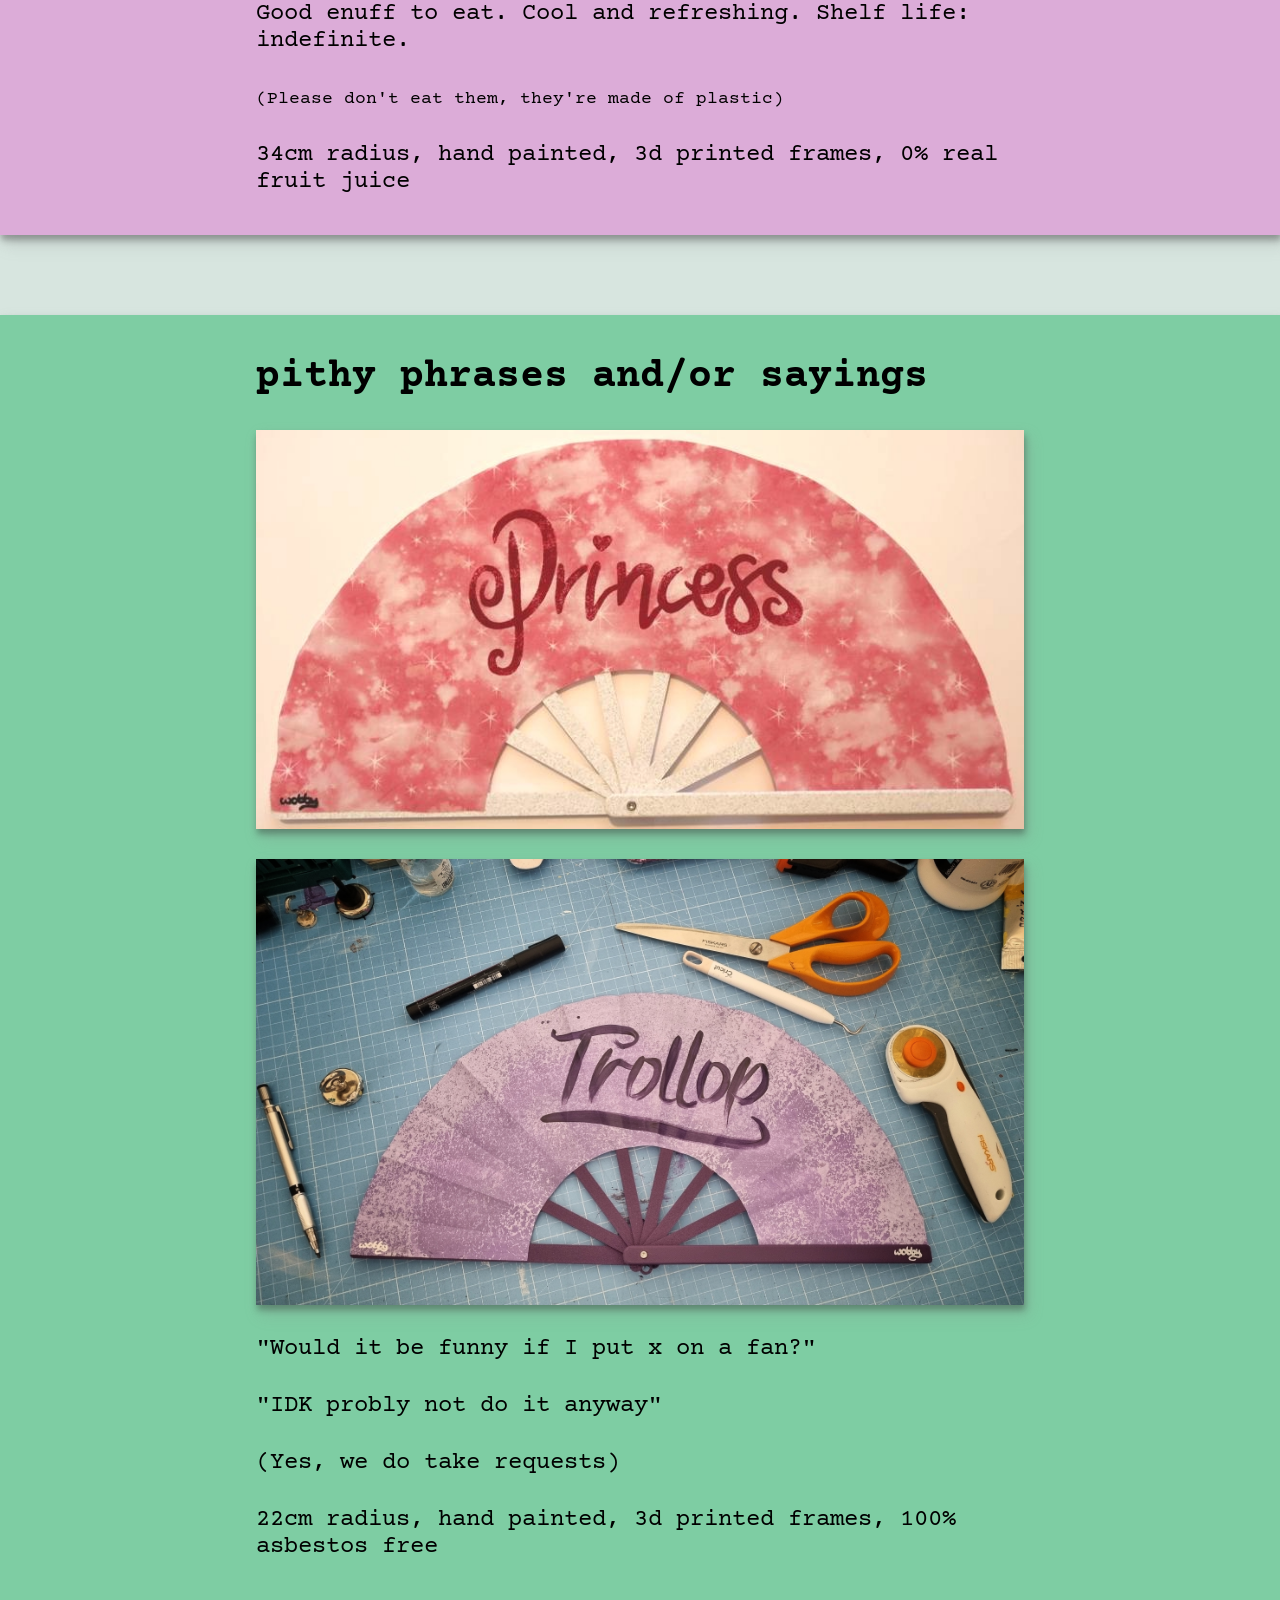
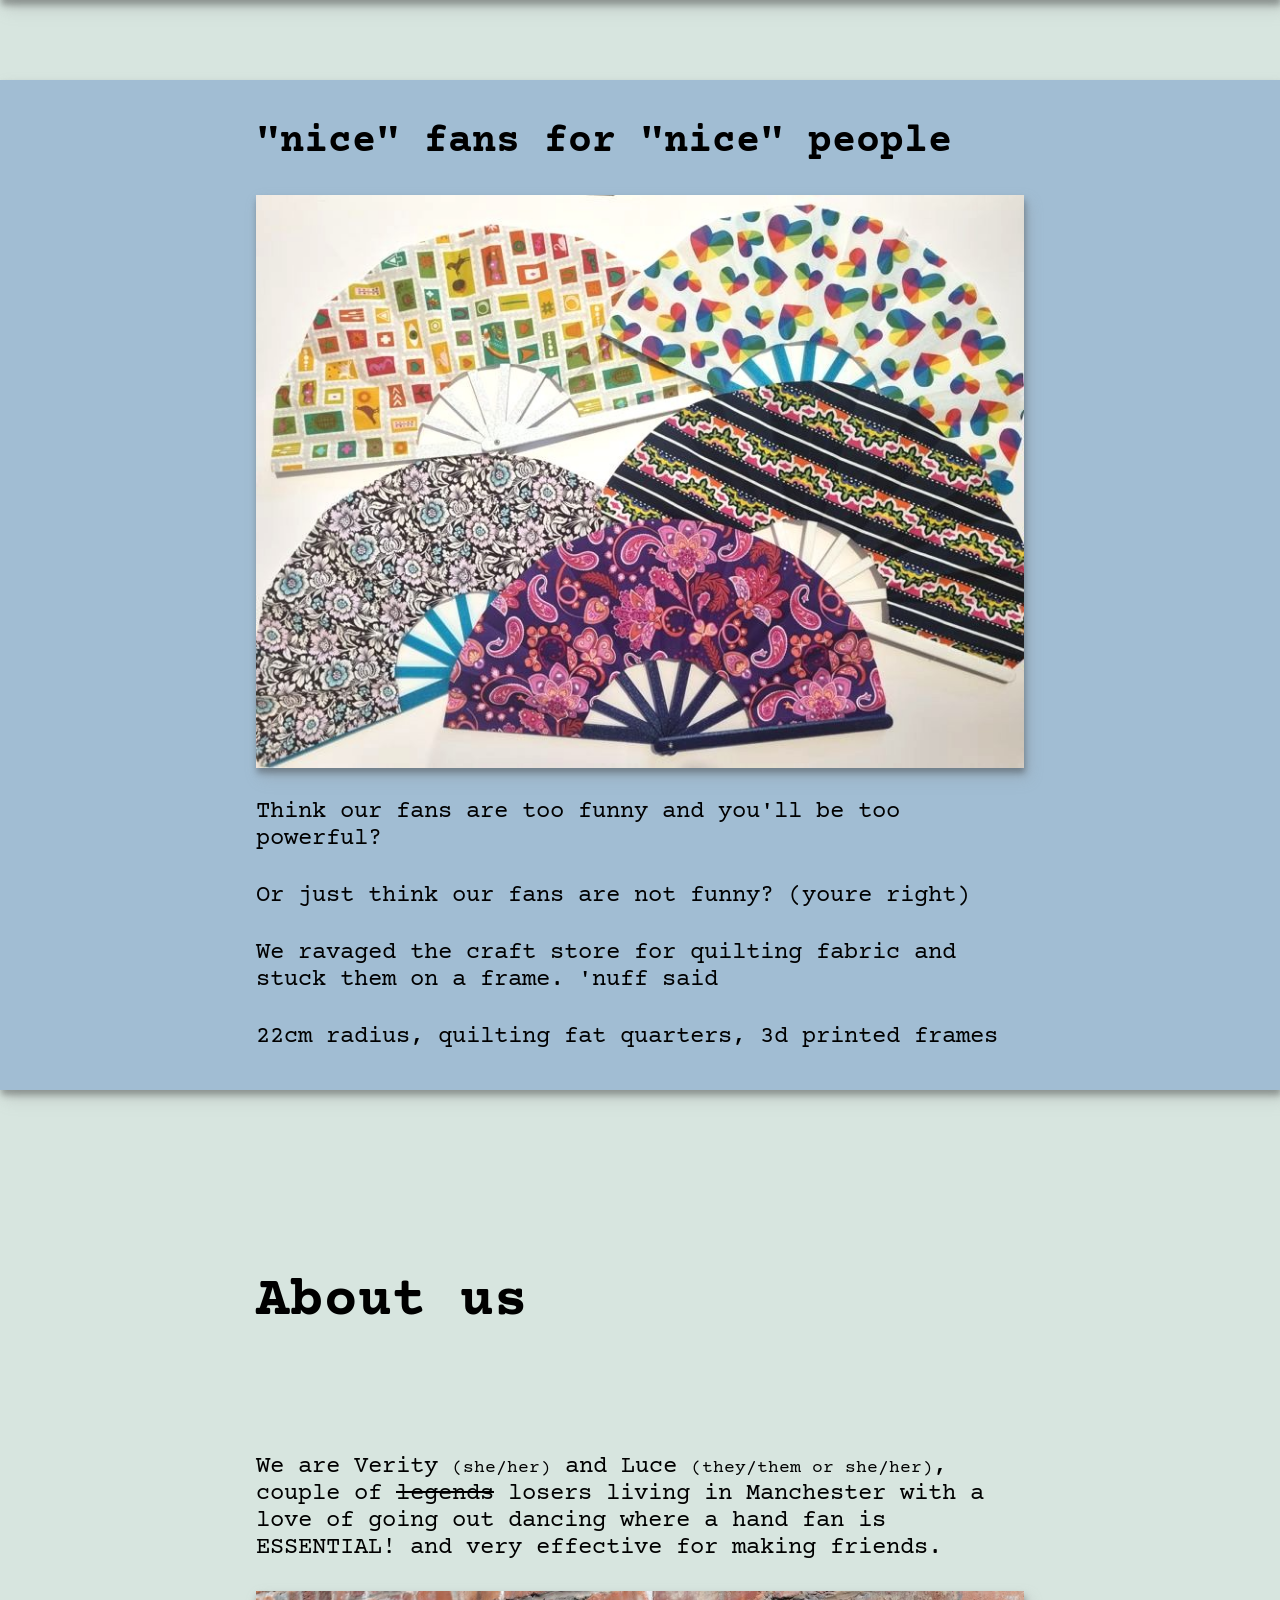
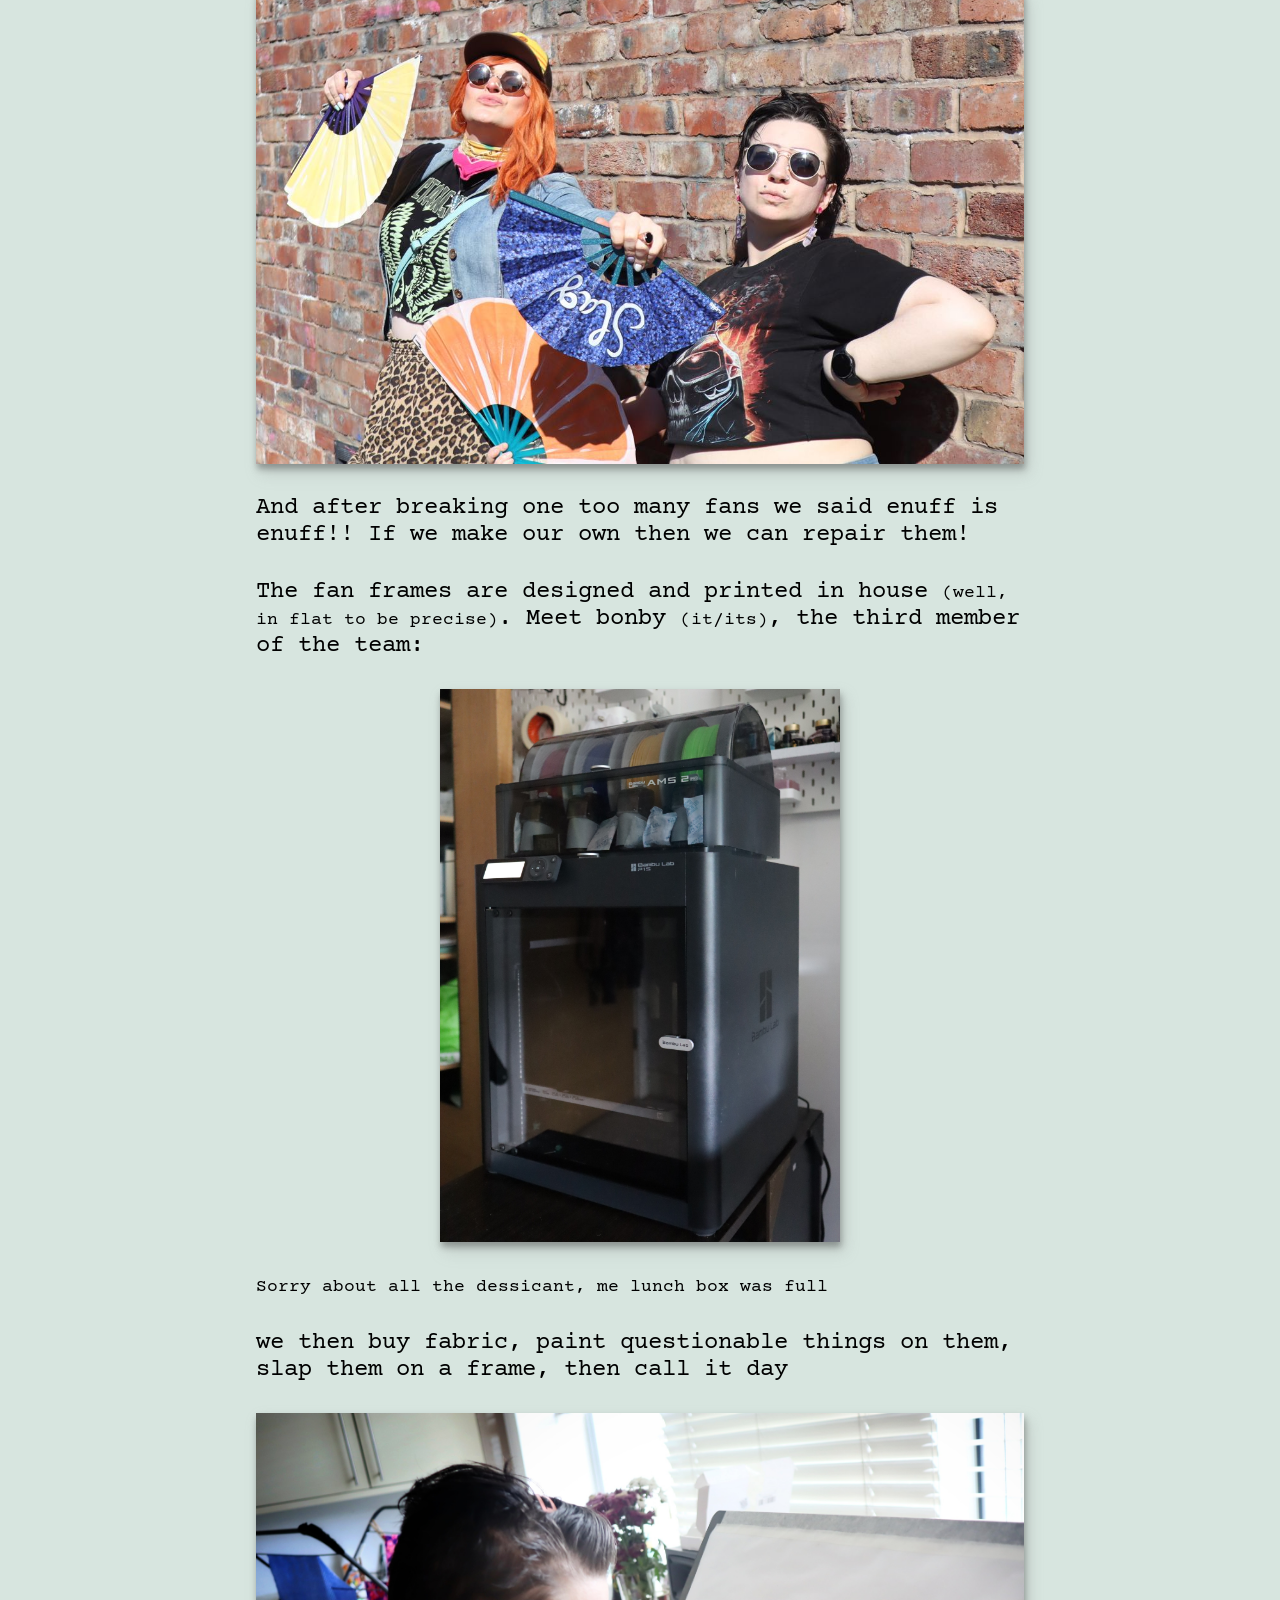
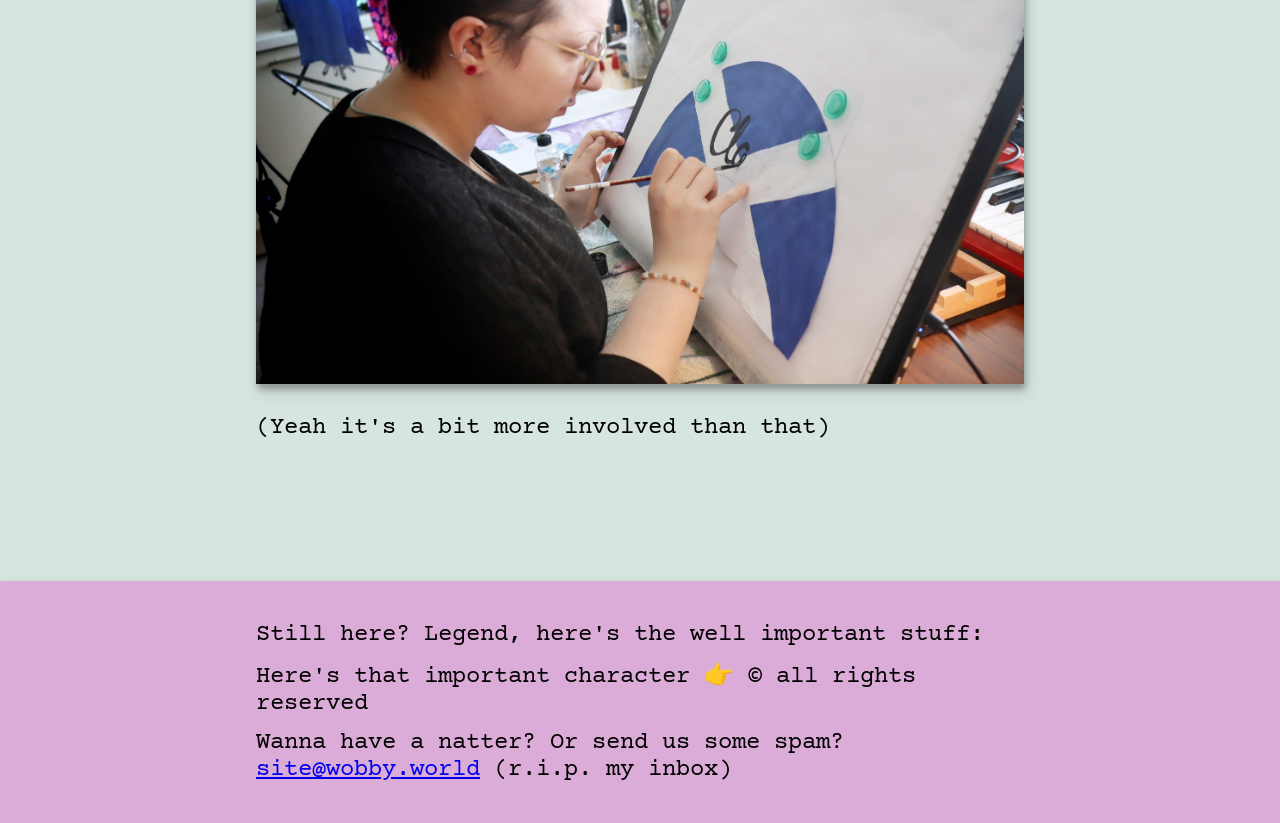
==== commit 61b14463: "Update content, add images" ====
--- a/index.html
+++ b/index.html
@@ -37,6 +37,10 @@
         font-size: max(1rem, min(3.5vw, 1.5rem));
       }
 
+      small {
+        font-size: 0.75em;
+      }
+
       h1 {
         font-size: max(2.2rem, min(8vw, 3.5rem));
       }
@@ -67,6 +71,10 @@
         row-gap: 30px;
       }
 
+      .v-stack.sections {
+        row-gap: max(2rem, min(10vw, 5rem));
+      }
+
       .big {
         row-gap: 100px;
       }
@@ -74,24 +82,28 @@
       footer {
         margin-top: 100px;
         padding: 40px 20vw;
-      }
-
-      section.c1,
-      section.c2,
-      section.c3,
-      section.content img {
-        filter: drop-shadow(3px 3px 7px #828282);
-      }
-
-      section.c1 {
+        display: flex;
+        flex-direction: column;
+        gap: 12px;
+      }
+
+      .c1,
+      .c2,
+      .c3,
+      .content img {
+        filter: drop-shadow(1px 5px 3px hsla(0, 0%, 8%, 0.3))
+          drop-shadow(4px 7px 7px hsla(0, 0%, 51%, 0.3));
+      }
+
+      .c1 {
         background-color: hsl(306, 41%, 77%);
       }
 
-      section.c2 {
+      .c2 {
         background-color: hsl(148, 44%, 65%);
       }
 
-      section.c3 {
+      .c3 {
         background-color: hsl(206, 36%, 73%);
       }
 
@@ -107,6 +119,7 @@
 
       .bonby {
         max-width: 400px;
+        width: 100%;
         margin: auto;
       }
     </style>
@@ -120,7 +133,7 @@
         alt="Selling flaps since 2026"
       />
     </section>
-    <div class="v-stack">
+    <div class="v-stack sections">
       <section class="content v-stack">
         <p>For a while now, two things have been true...</p>
         <ul>
@@ -144,7 +157,7 @@
         <img src="/public/vee-orange.jpg" />
         <img src="/public/luce-watermelon.jpg" />
         <p>Good enuff to eat. Cool and refreshing. Shelf life: indefinite.</p>
-        <p>(Please don't eat them, they're made of plastic)</p>
+        <p><small>(Please don't eat them, they're made of plastic)</small></p>
         <p>34cm radius, hand painted, 3d printed frames, 0% real fruit juice</p>
       </section>
       <section class="content v-stack c2">
@@ -152,14 +165,15 @@
         <img
           src="/public/princess.jpg"
           alt="Pink fabric fan with 'Princess' painted on on a white speckled frame"
+        />
+        <img
+          src="/public/trollop complete.jpeg"
+          alt="Purple painted fan with 'Trollop' painted on a dark purple frame"
         />
         <p>"Would it be funny if I put x on a fan?"</p>
         <p>"IDK probly not do it anyway"</p>
         <p>(Yes, we do take requests)</p>
-        <p>
-          20cm radius, quilting fat quarters, hand painted, 3d printed frames,
-          100% asbestos free
-        </p>
+        <p>22cm radius, hand painted, 3d printed frames, 100% asbestos free</p>
       </section>
       <section class="content v-stack c3">
         <h2>"nice" fans for "nice" people</h2>
@@ -173,22 +187,26 @@
           We ravaged the craft store for quilting fabric and stuck them on a
           frame. 'nuff said
         </p>
-        <p>20cm radius, quilting fat quarters, 3d printed frames</p>
+        <p>22cm radius, quilting fat quarters, 3d printed frames</p>
       </section>
       <h1>About us</h1>
       <section class="content v-stack">
         <p>
-          and proof this isn't AI garbage (we almost wish this was, we have
-          spent so many hours on this)
-        </p>
-        <p>
-          We are Verity and Luce, couple of <del>legends</del> losers living in
-          Manchester with a stupid idea.
+          We are Verity <small>(she/her)</small> and Luce
+          <small>(they/them or she/her)</small>, couple of
+          <del>legends</del> losers living in Manchester with a love of going
+          out dancing where a hand fan is ESSENTIAL! and very effective for
+          making friends.
         </p>
         <img src="/public/us-wall.jpg" />
         <p>
-          The fan frames are designed and printed in house (well, in flat to be
-          precise). Meet bonby, the third member of the team:
+          And after breaking one too many fans we said enuff is enuff!! If we
+          make our own then we can repair them!
+        </p>
+        <p>
+          The fan frames are designed and printed in house
+          <small>(well, in flat to be precise)</small>. Meet bonby
+          <small>(it/its)</small>, the third member of the team:
         </p>
         <img
           src="/public/bonby.jpg"
@@ -196,15 +214,29 @@
           alt="BambuLab P1S printer with a completed print of a purple fan frame on the bed"
         />
         <p>
+          <small>Sorry about all the dessicant, me lunch box was full</small>
+        </p>
+        <p>
           we then buy fabric, paint questionable things on them, slap them on a
           frame, then call it day
         </p>
+
+        <img
+          src="./public/luce-onardo-da-vinci.jpeg"
+          alt="Person painting 'Clara' on a Scottish flag fan"
+        />
+
         <p>(Yeah it's a bit more involved than that)</p>
       </section>
     </div>
-    <footer>
+    <footer class="c1">
       <p>Still here? Legend, here's the well important stuff:</p>
       <p>Here's that important character 👉 © all rights reserved</p>
+      <p>
+        Wanna have a natter? Or send us some spam?
+        <a href="mailto:site@wobby.world">site@wobby.world</a>
+        (r.i.p. my inbox)
+      </p>
     </footer>
   </body>
 </html>
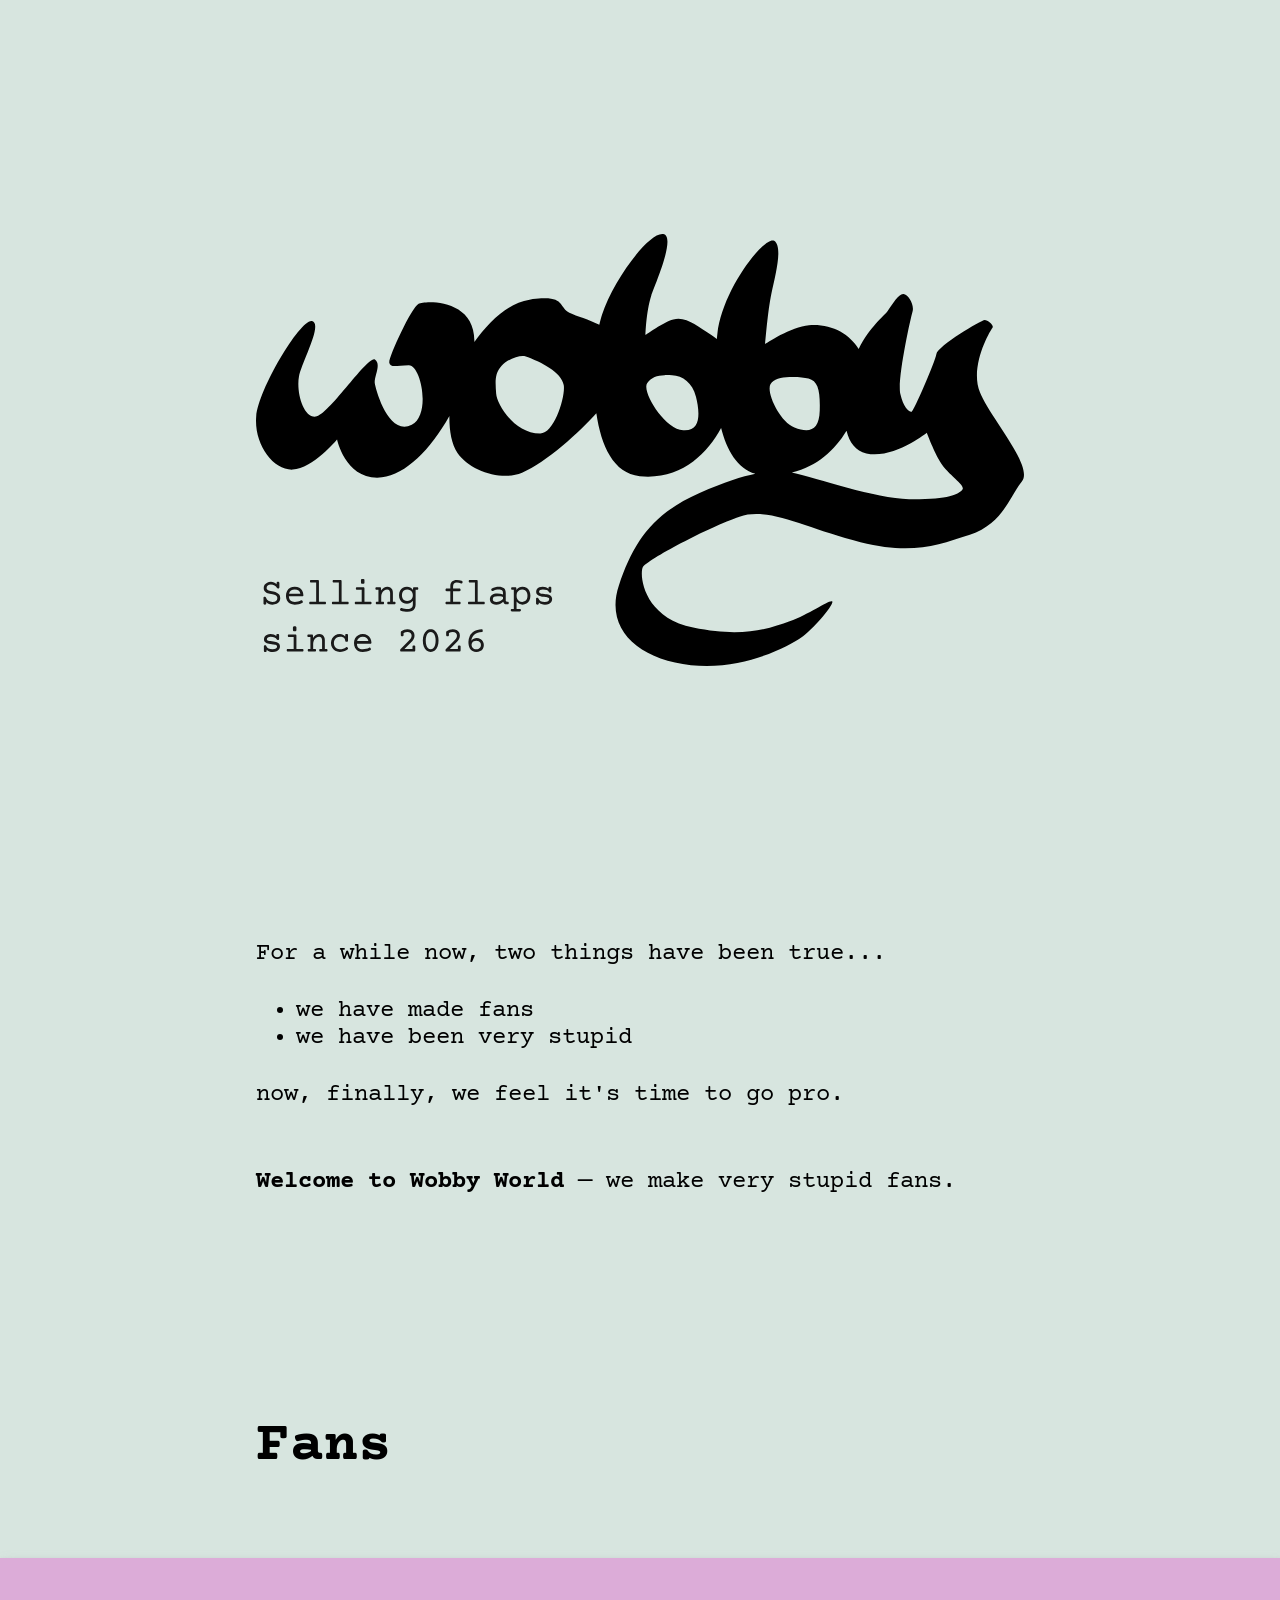
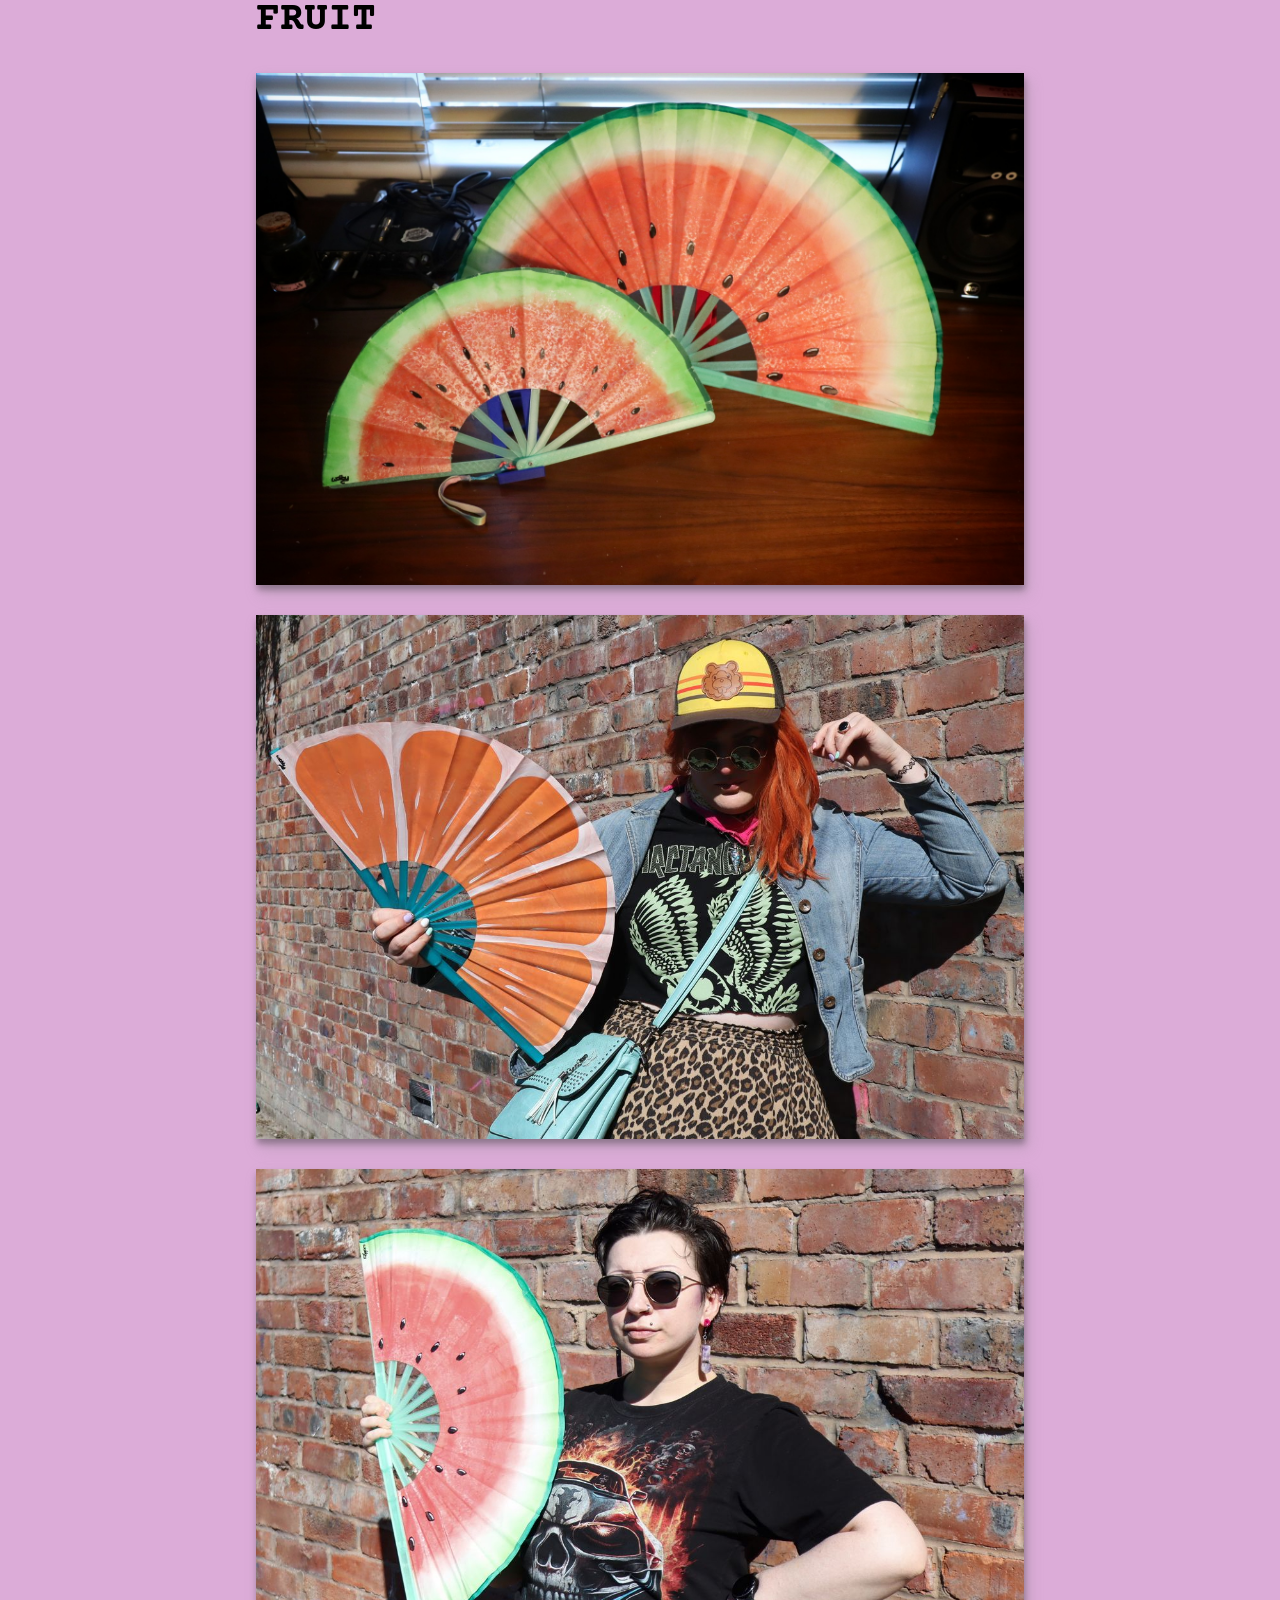
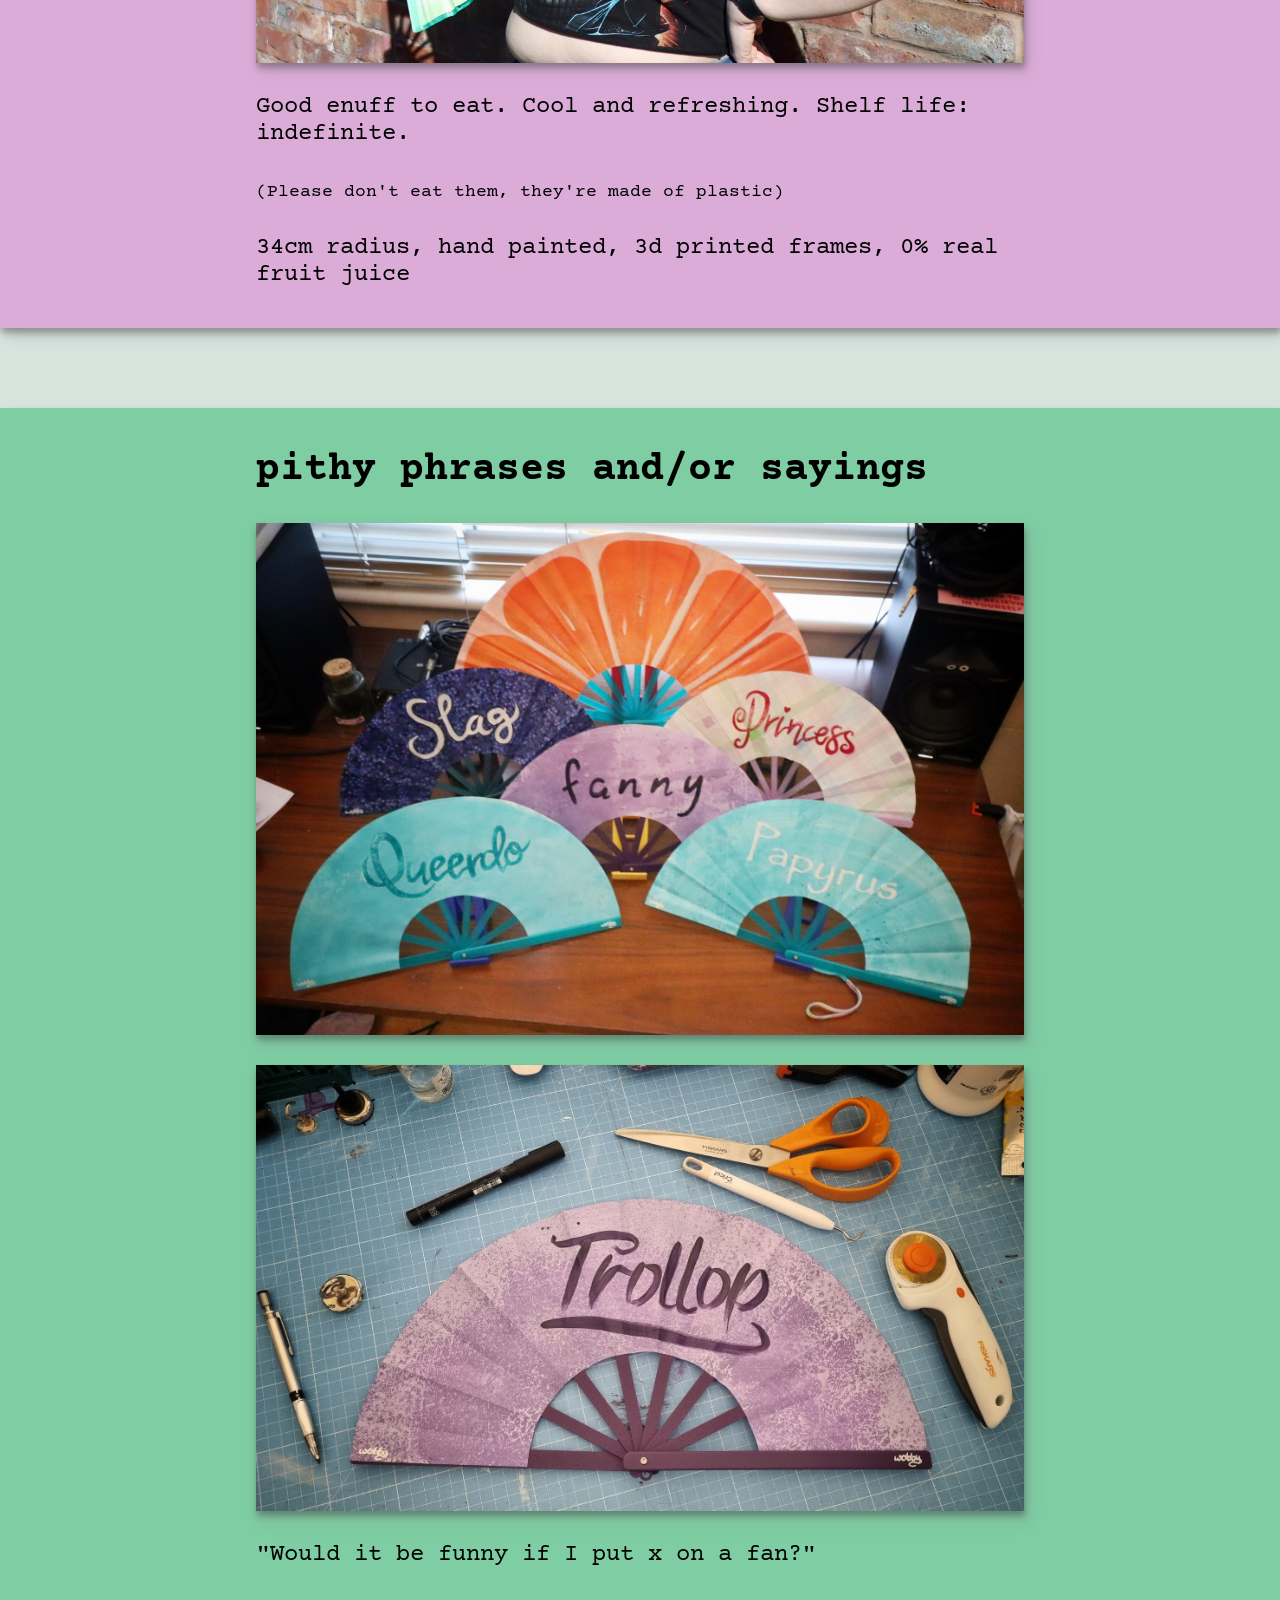
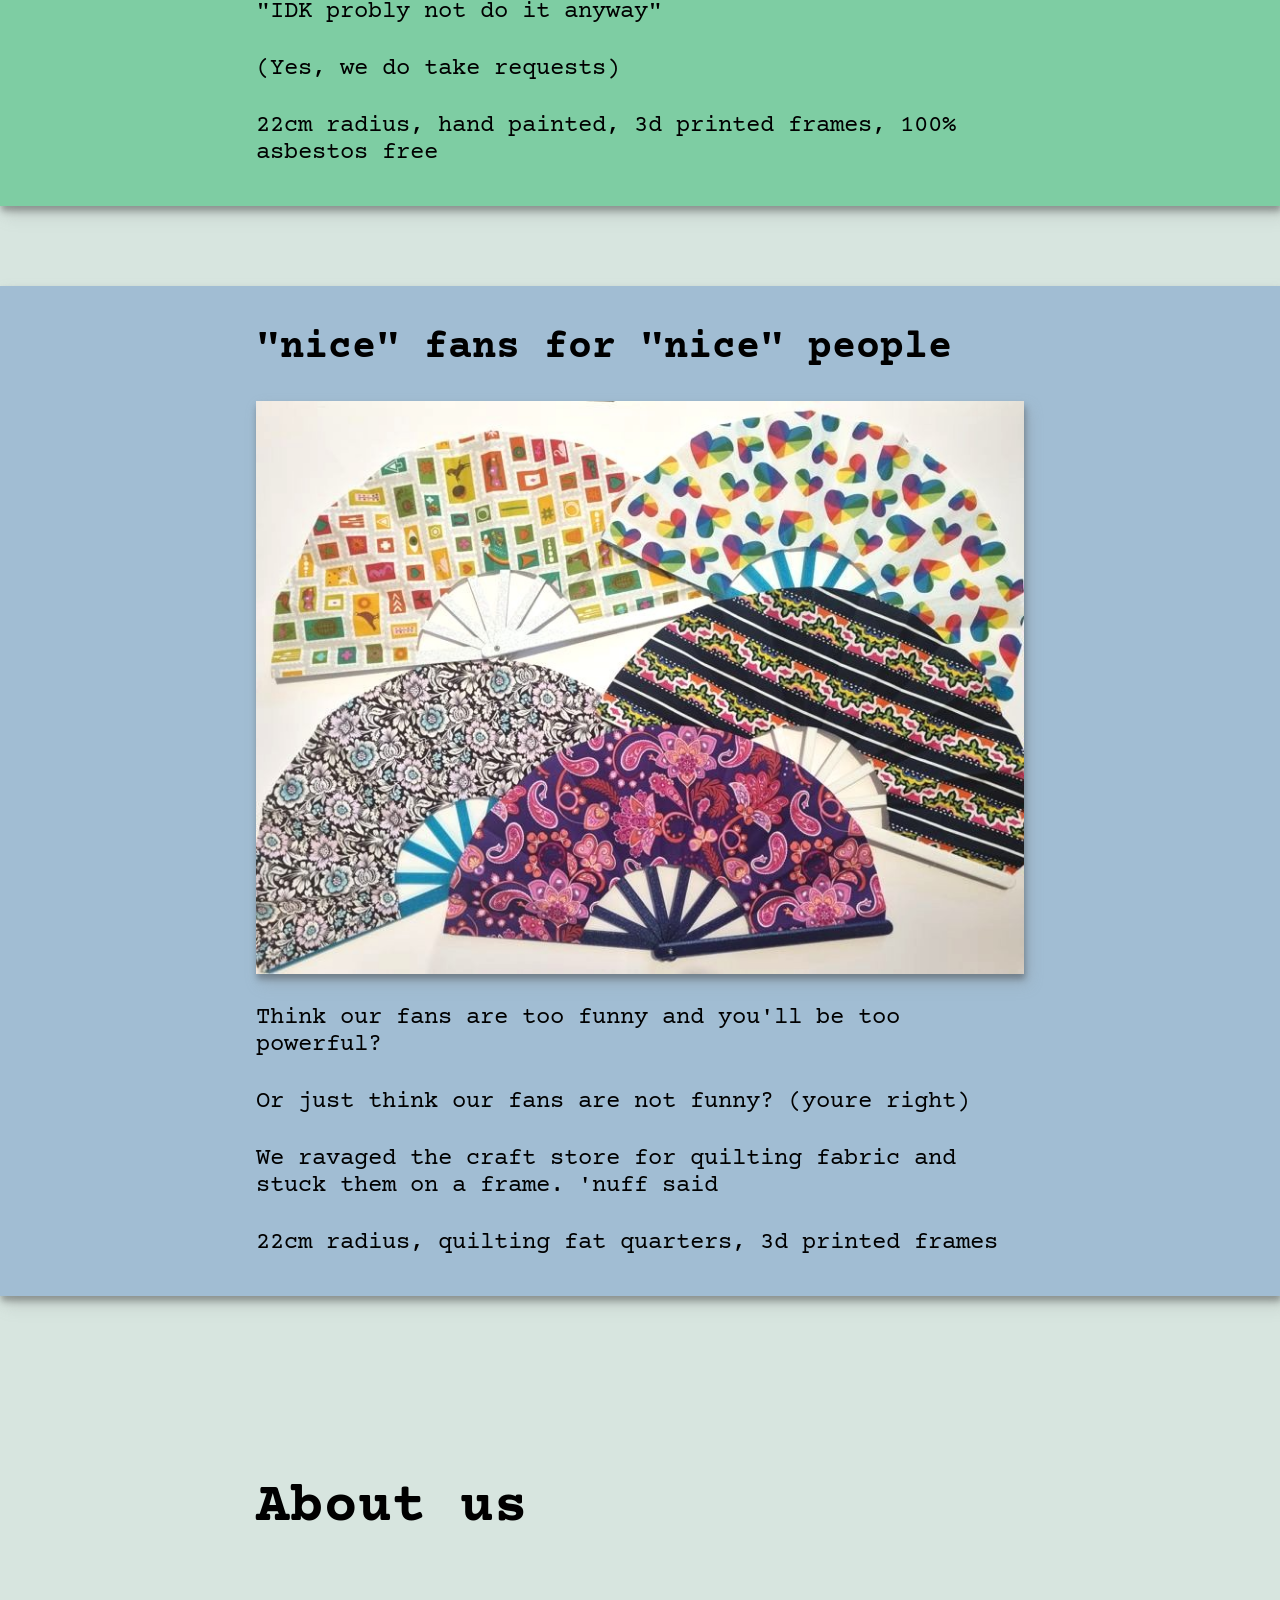
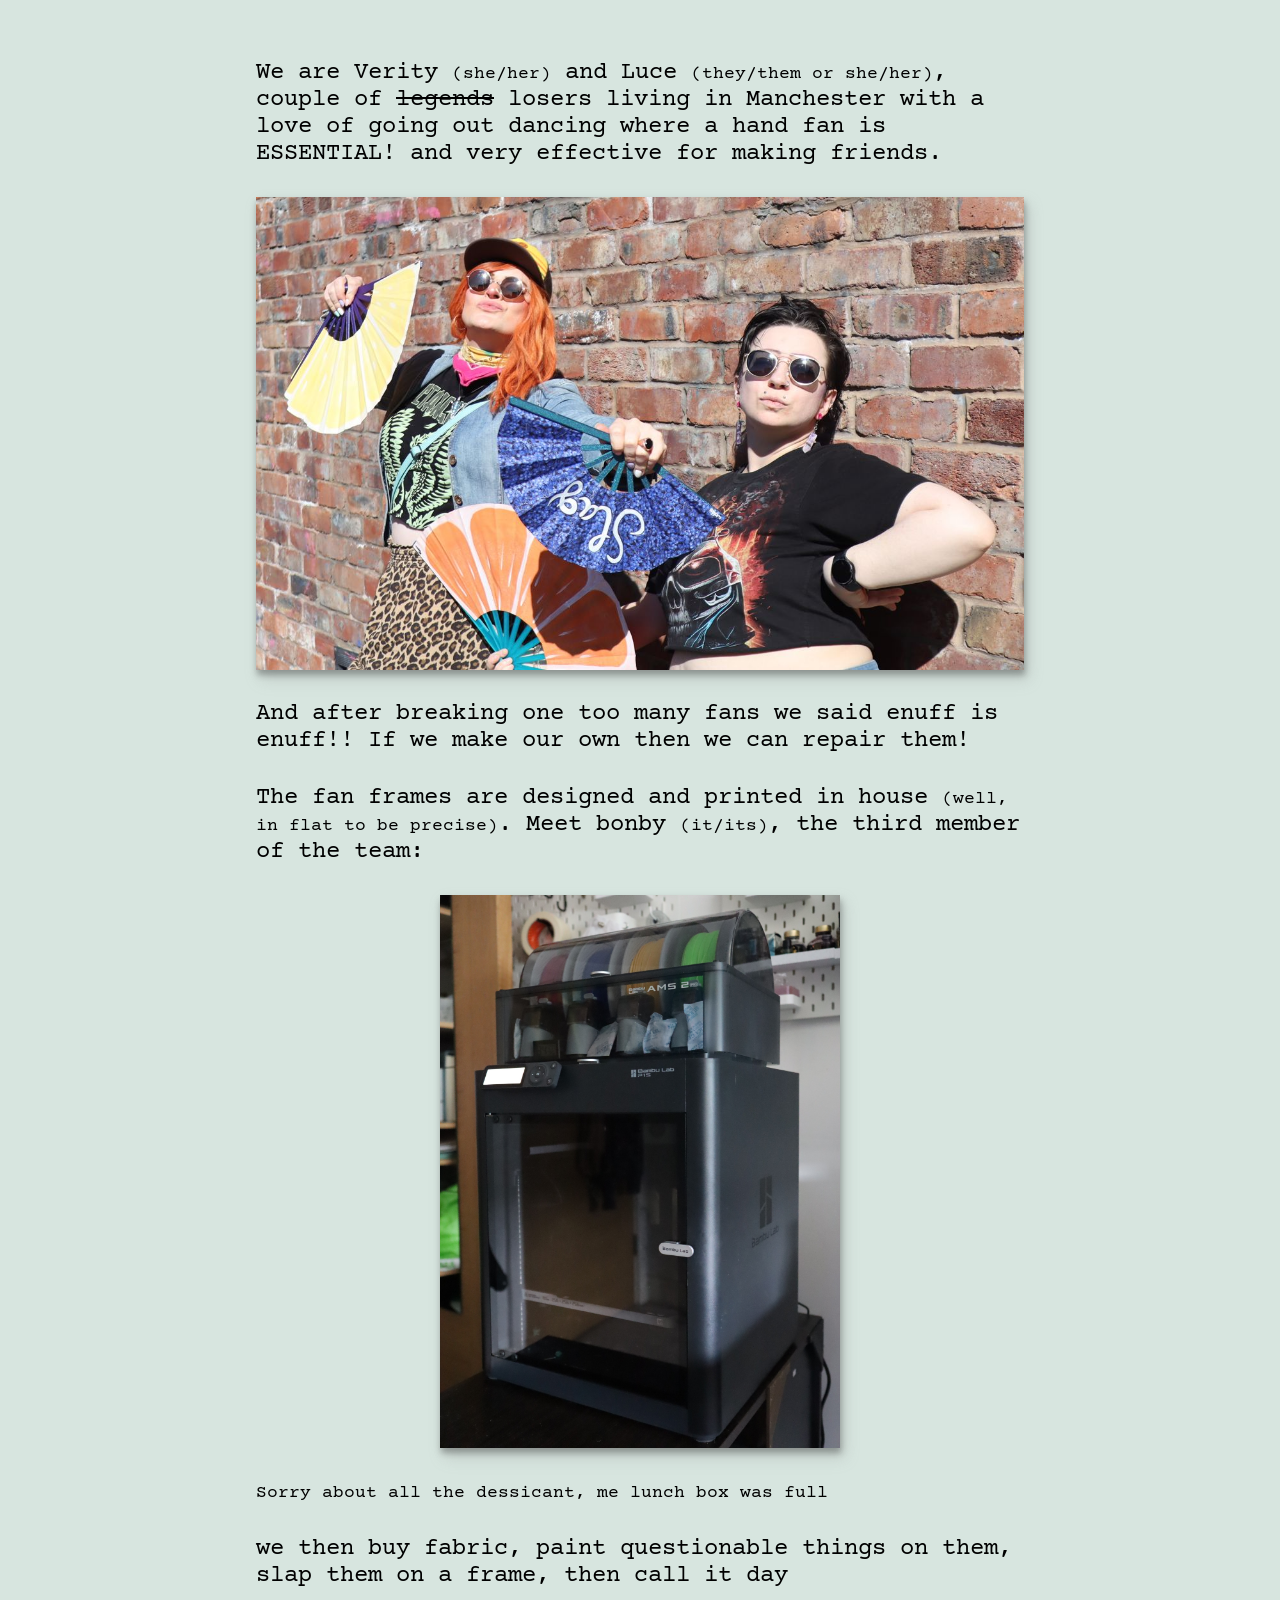
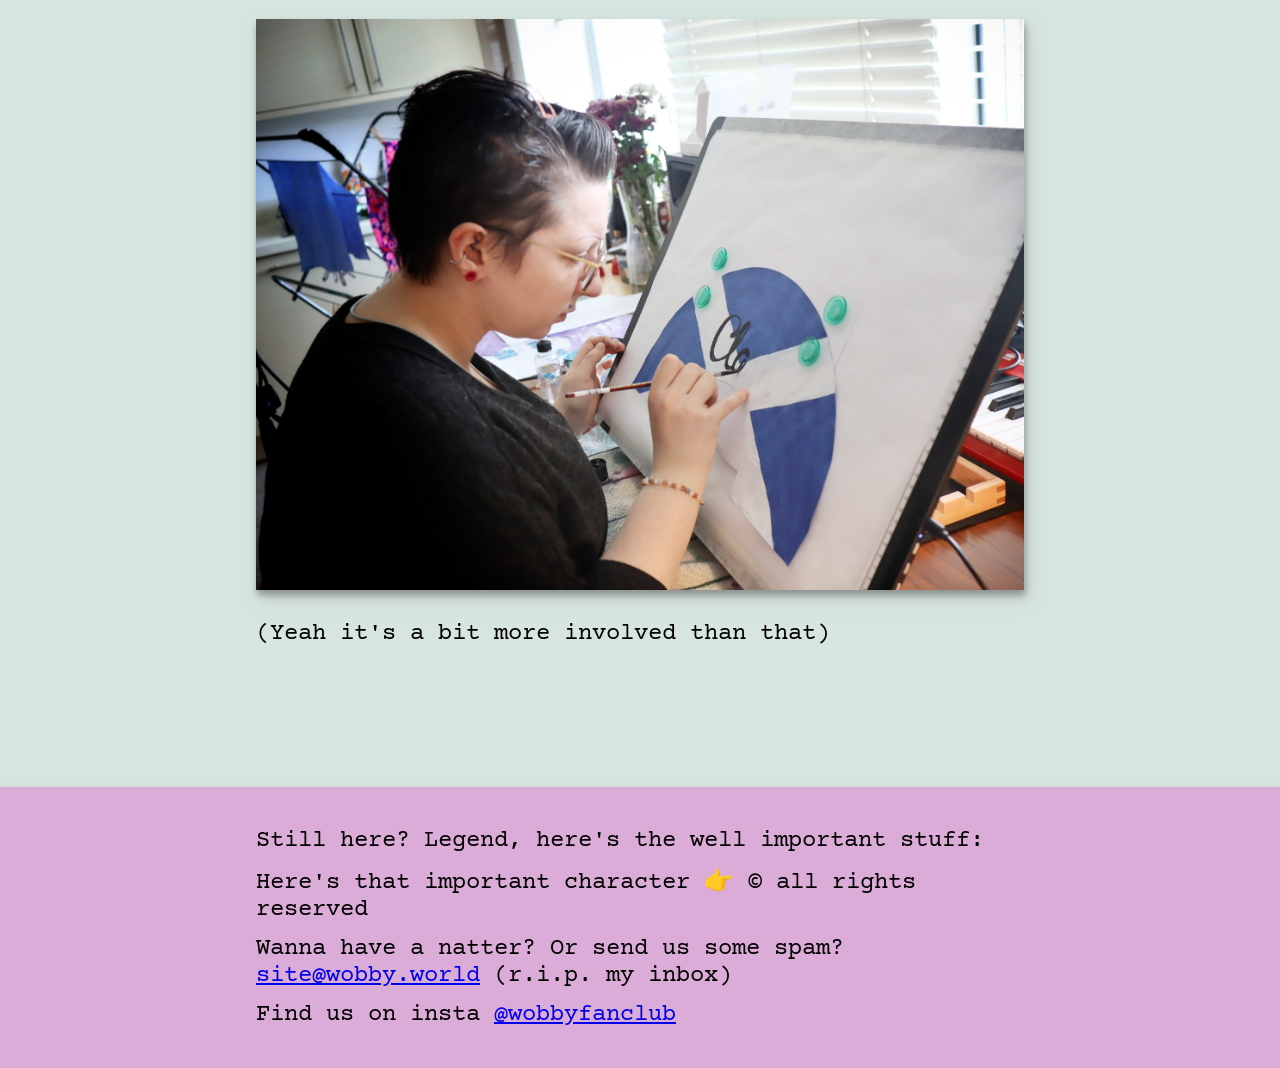
==== commit 026654ed: "Update content" ====
--- a/index.html
+++ b/index.html
@@ -163,8 +163,8 @@
       <section class="content v-stack c2">
         <h2>pithy phrases and/or sayings</h2>
         <img
-          src="/public/princess.jpg"
-          alt="Pink fabric fan with 'Princess' painted on on a white speckled frame"
+          src="/public/word-fans-1.jpeg"
+          alt="A selection of fans with various words painted on them"
         />
         <img
           src="/public/trollop complete.jpeg"
@@ -237,6 +237,13 @@
         <a href="mailto:site@wobby.world">site@wobby.world</a>
         (r.i.p. my inbox)
       </p>
+      <p>
+        Find us on insta
+        <a
+          href="https://www.instagram.com/wobbyfanclub?igsh=MWt6ZnR6am56c255eA=="
+          >@wobbyfanclub</a
+        >
+      </p>
     </footer>
   </body>
 </html>
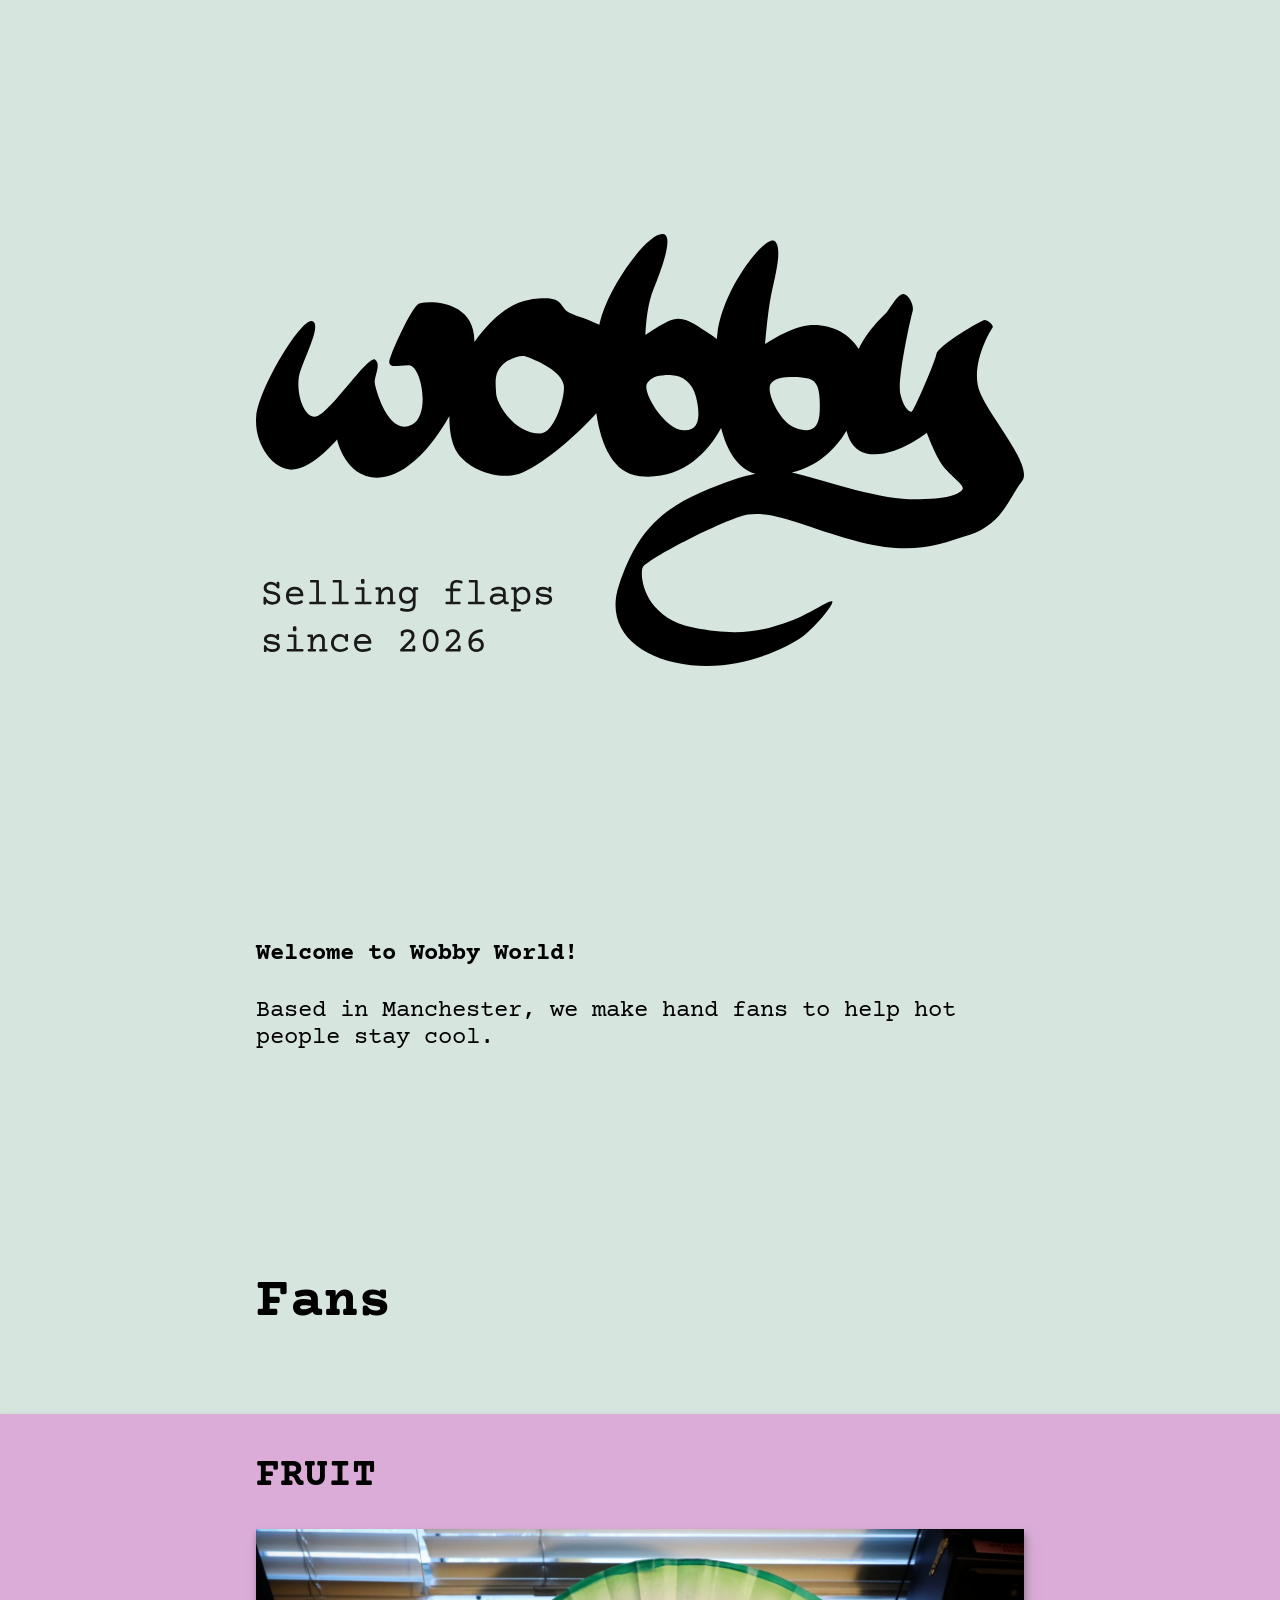
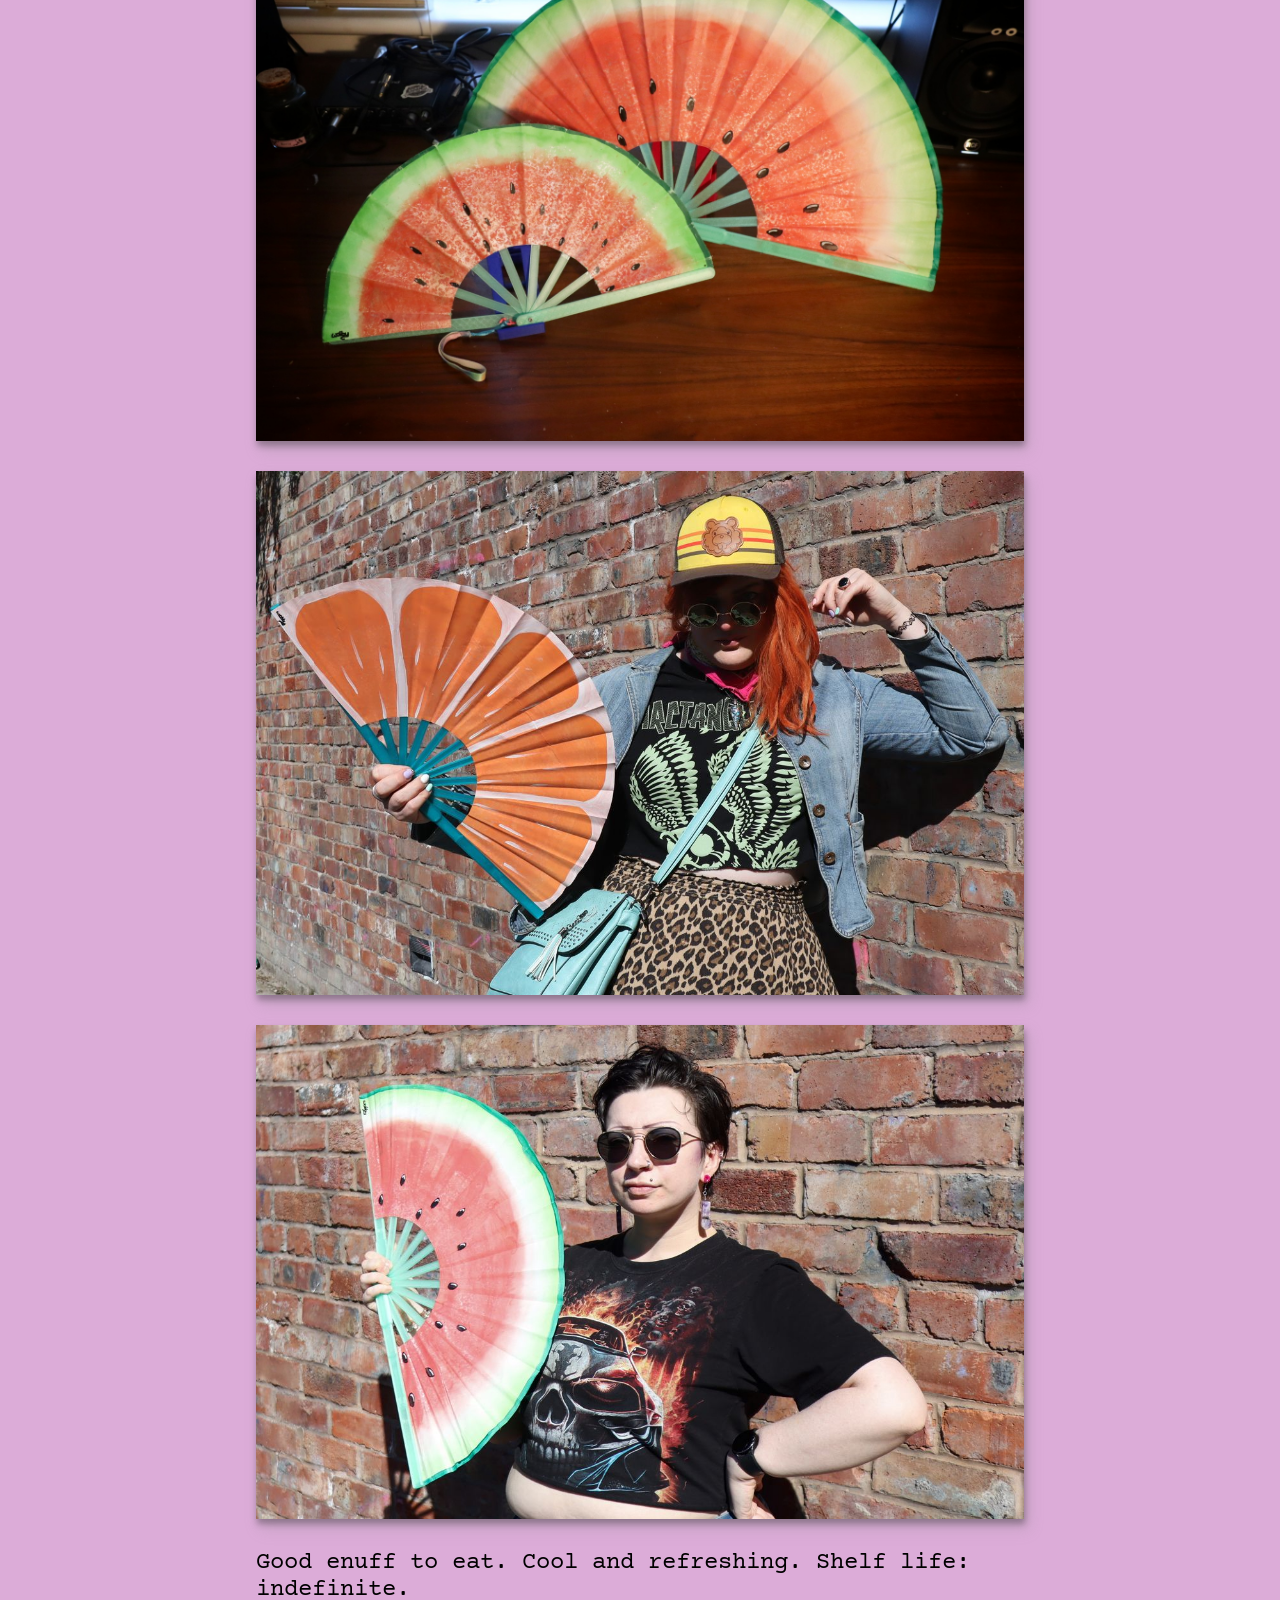
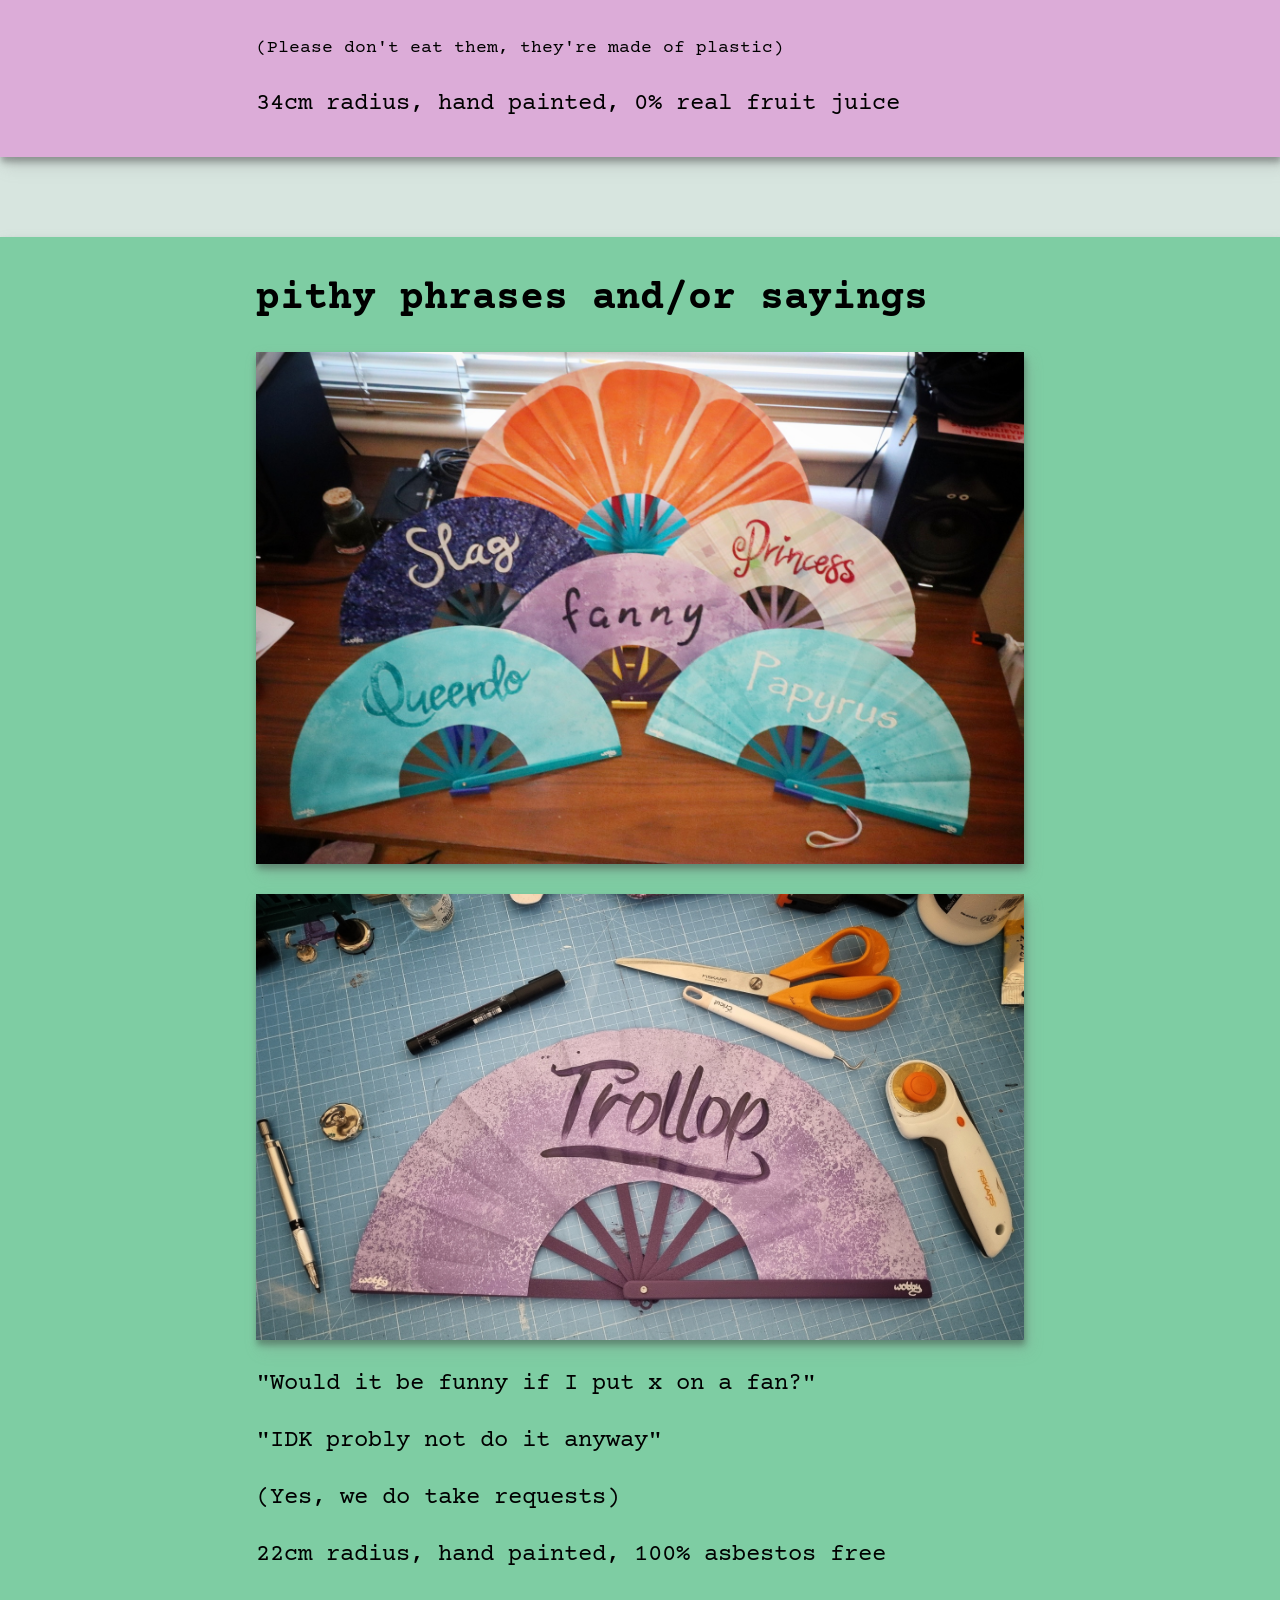
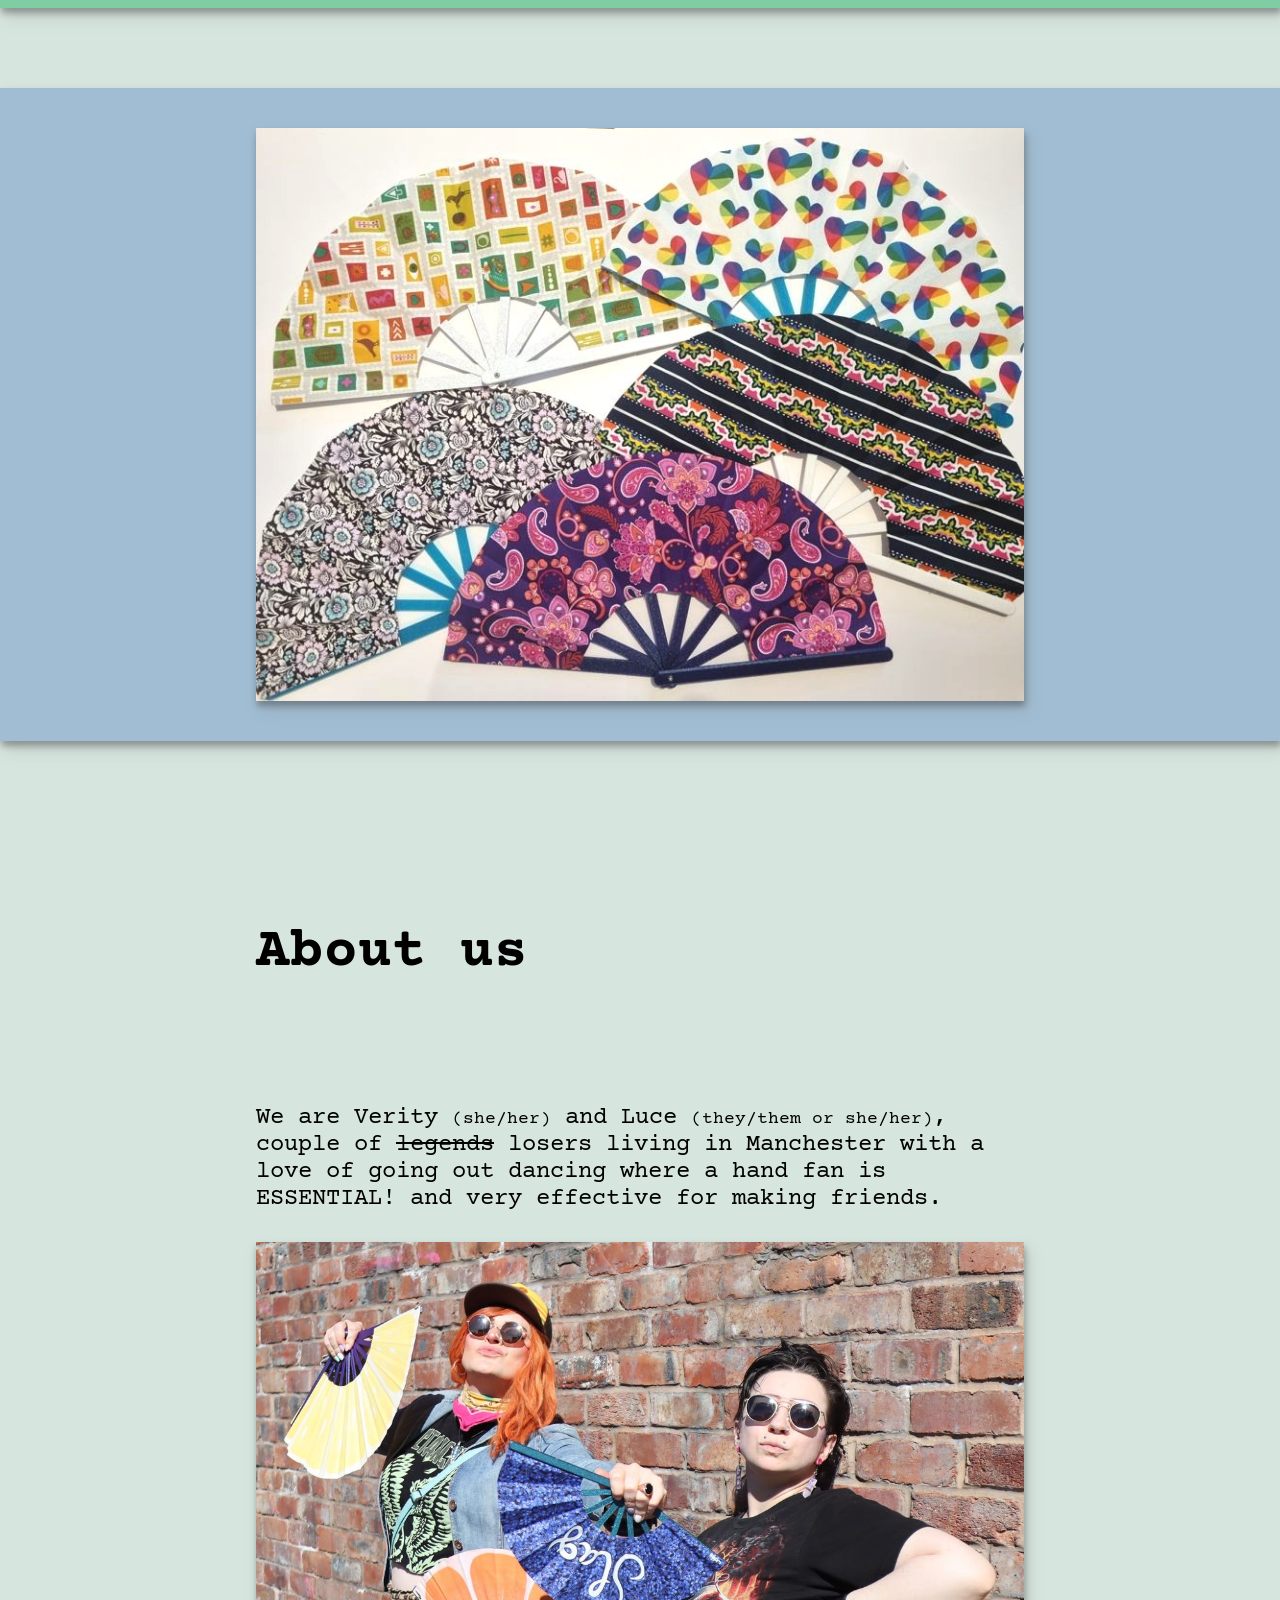
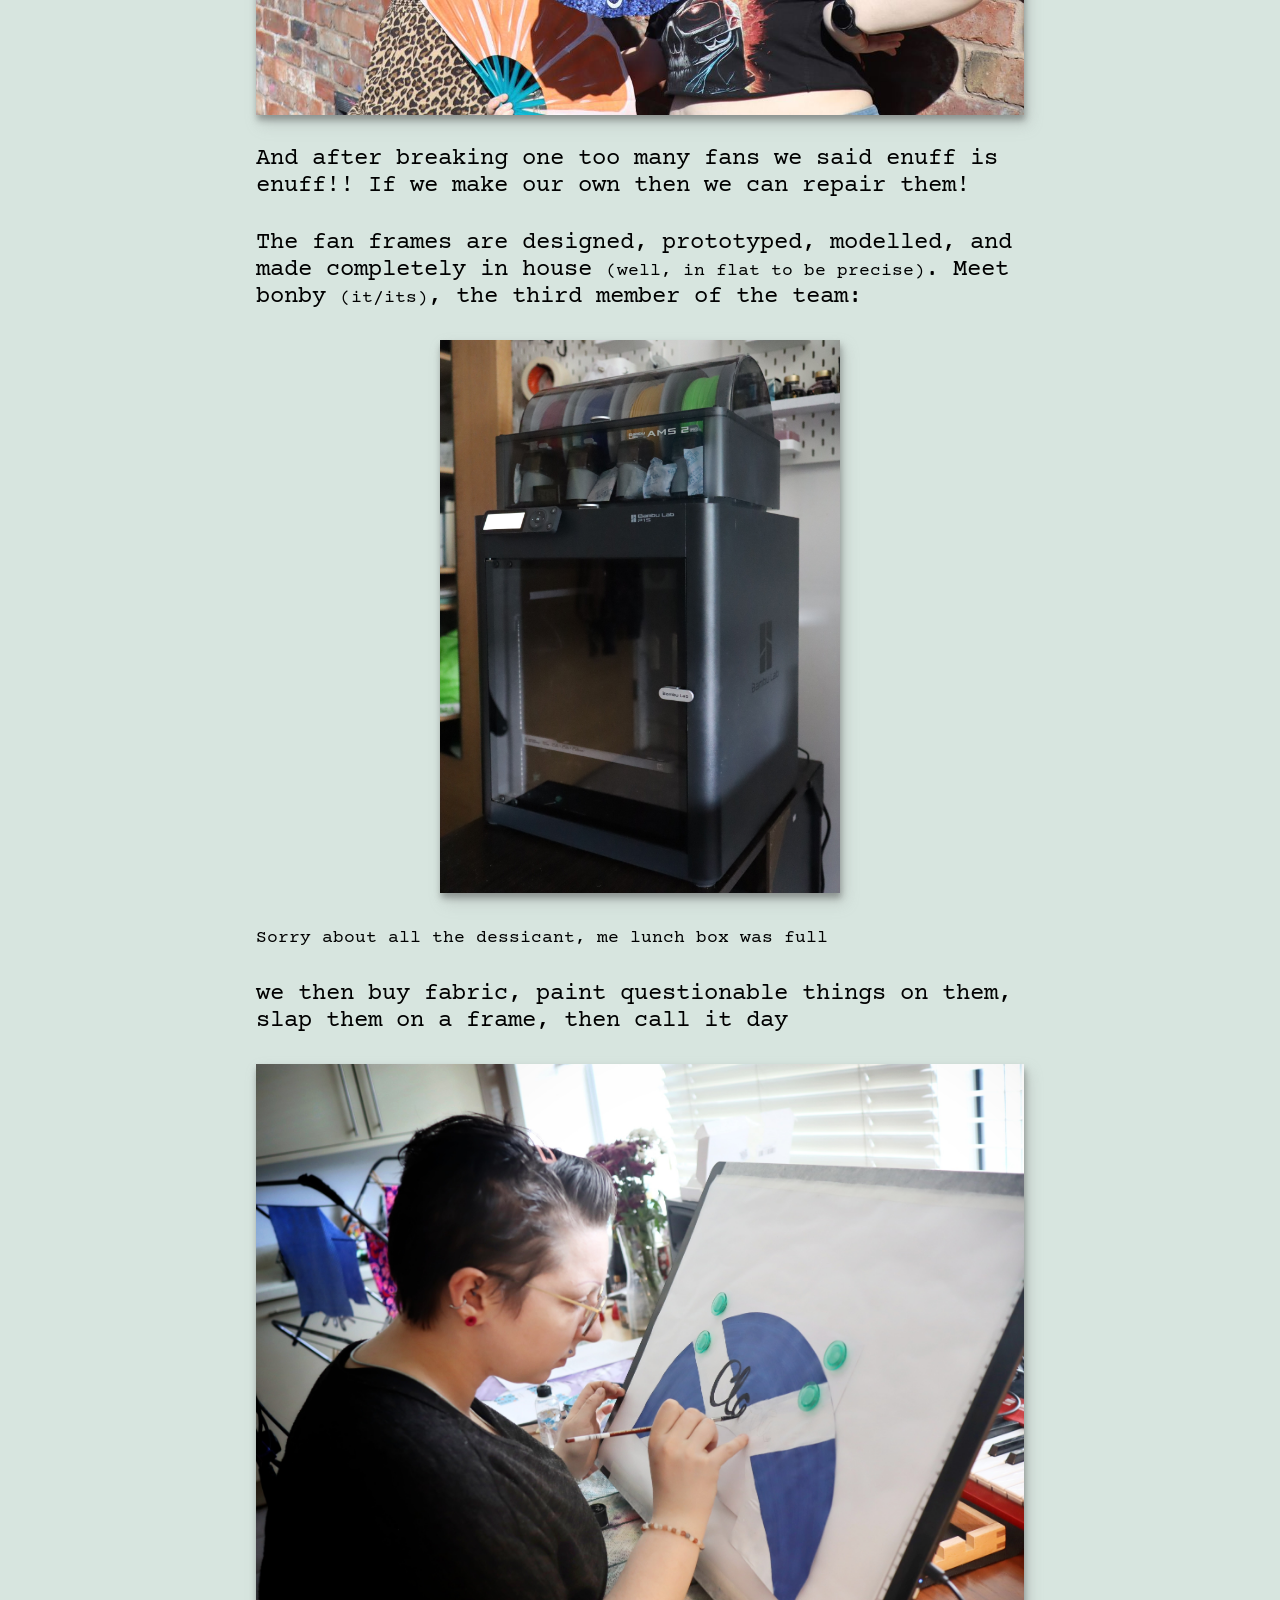
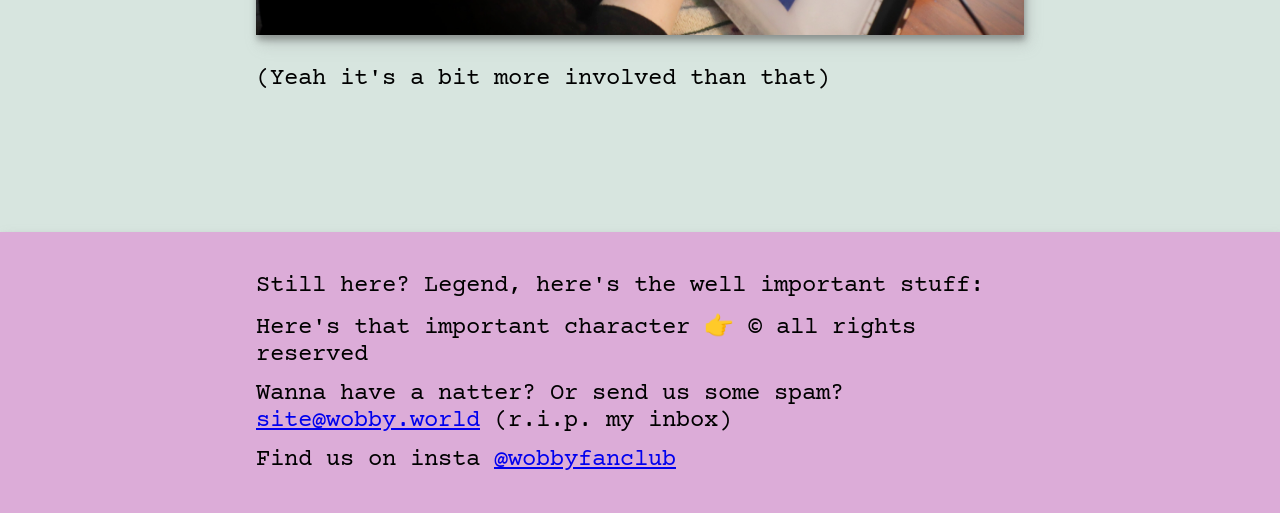
==== commit 354d9dee: "Update content" ====
--- a/index.html
+++ b/index.html
@@ -135,16 +135,9 @@
     </section>
     <div class="v-stack sections">
       <section class="content v-stack">
-        <p>For a while now, two things have been true...</p>
-        <ul>
-          <li>we have made fans</li>
-          <li>we have been very stupid</li>
-        </ul>
-        <p>now, finally, we feel it's time to go pro.</p>
-        <p></p>
-        <p>
-          <strong>Welcome to Wobby World</strong> &mdash; we make very stupid
-          fans.
+        <p><strong>Welcome to Wobby World!</strong></p>
+        <p>
+          Based in Manchester, we make hand fans to help hot people stay cool.
         </p>
       </section>
       <h1>Fans</h1>
@@ -158,7 +151,7 @@
         <img src="/public/luce-watermelon.jpg" />
         <p>Good enuff to eat. Cool and refreshing. Shelf life: indefinite.</p>
         <p><small>(Please don't eat them, they're made of plastic)</small></p>
-        <p>34cm radius, hand painted, 3d printed frames, 0% real fruit juice</p>
+        <p>34cm radius, hand painted, 0% real fruit juice</p>
       </section>
       <section class="content v-stack c2">
         <h2>pithy phrases and/or sayings</h2>
@@ -173,21 +166,13 @@
         <p>"Would it be funny if I put x on a fan?"</p>
         <p>"IDK probly not do it anyway"</p>
         <p>(Yes, we do take requests)</p>
-        <p>22cm radius, hand painted, 3d printed frames, 100% asbestos free</p>
+        <p>22cm radius, hand painted, 100% asbestos free</p>
       </section>
       <section class="content v-stack c3">
-        <h2>"nice" fans for "nice" people</h2>
         <img
           src="/public/many-fans.jpg"
           alt="A selection of fabric fans of various colours and patterns"
         />
-        <p>Think our fans are too funny and you'll be too powerful?</p>
-        <p>Or just think our fans are not funny? (youre right)</p>
-        <p>
-          We ravaged the craft store for quilting fabric and stuck them on a
-          frame. 'nuff said
-        </p>
-        <p>22cm radius, quilting fat quarters, 3d printed frames</p>
       </section>
       <h1>About us</h1>
       <section class="content v-stack">
@@ -204,15 +189,12 @@
           make our own then we can repair them!
         </p>
         <p>
-          The fan frames are designed and printed in house
+          The fan frames are designed, prototyped, modelled, and made completely
+          in house
           <small>(well, in flat to be precise)</small>. Meet bonby
           <small>(it/its)</small>, the third member of the team:
         </p>
-        <img
-          src="/public/bonby.jpg"
-          class="bonby"
-          alt="BambuLab P1S printer with a completed print of a purple fan frame on the bed"
-        />
+        <img src="/public/bonby.jpg" class="bonby" alt="BambuLab P1S printer" />
         <p>
           <small>Sorry about all the dessicant, me lunch box was full</small>
         </p>
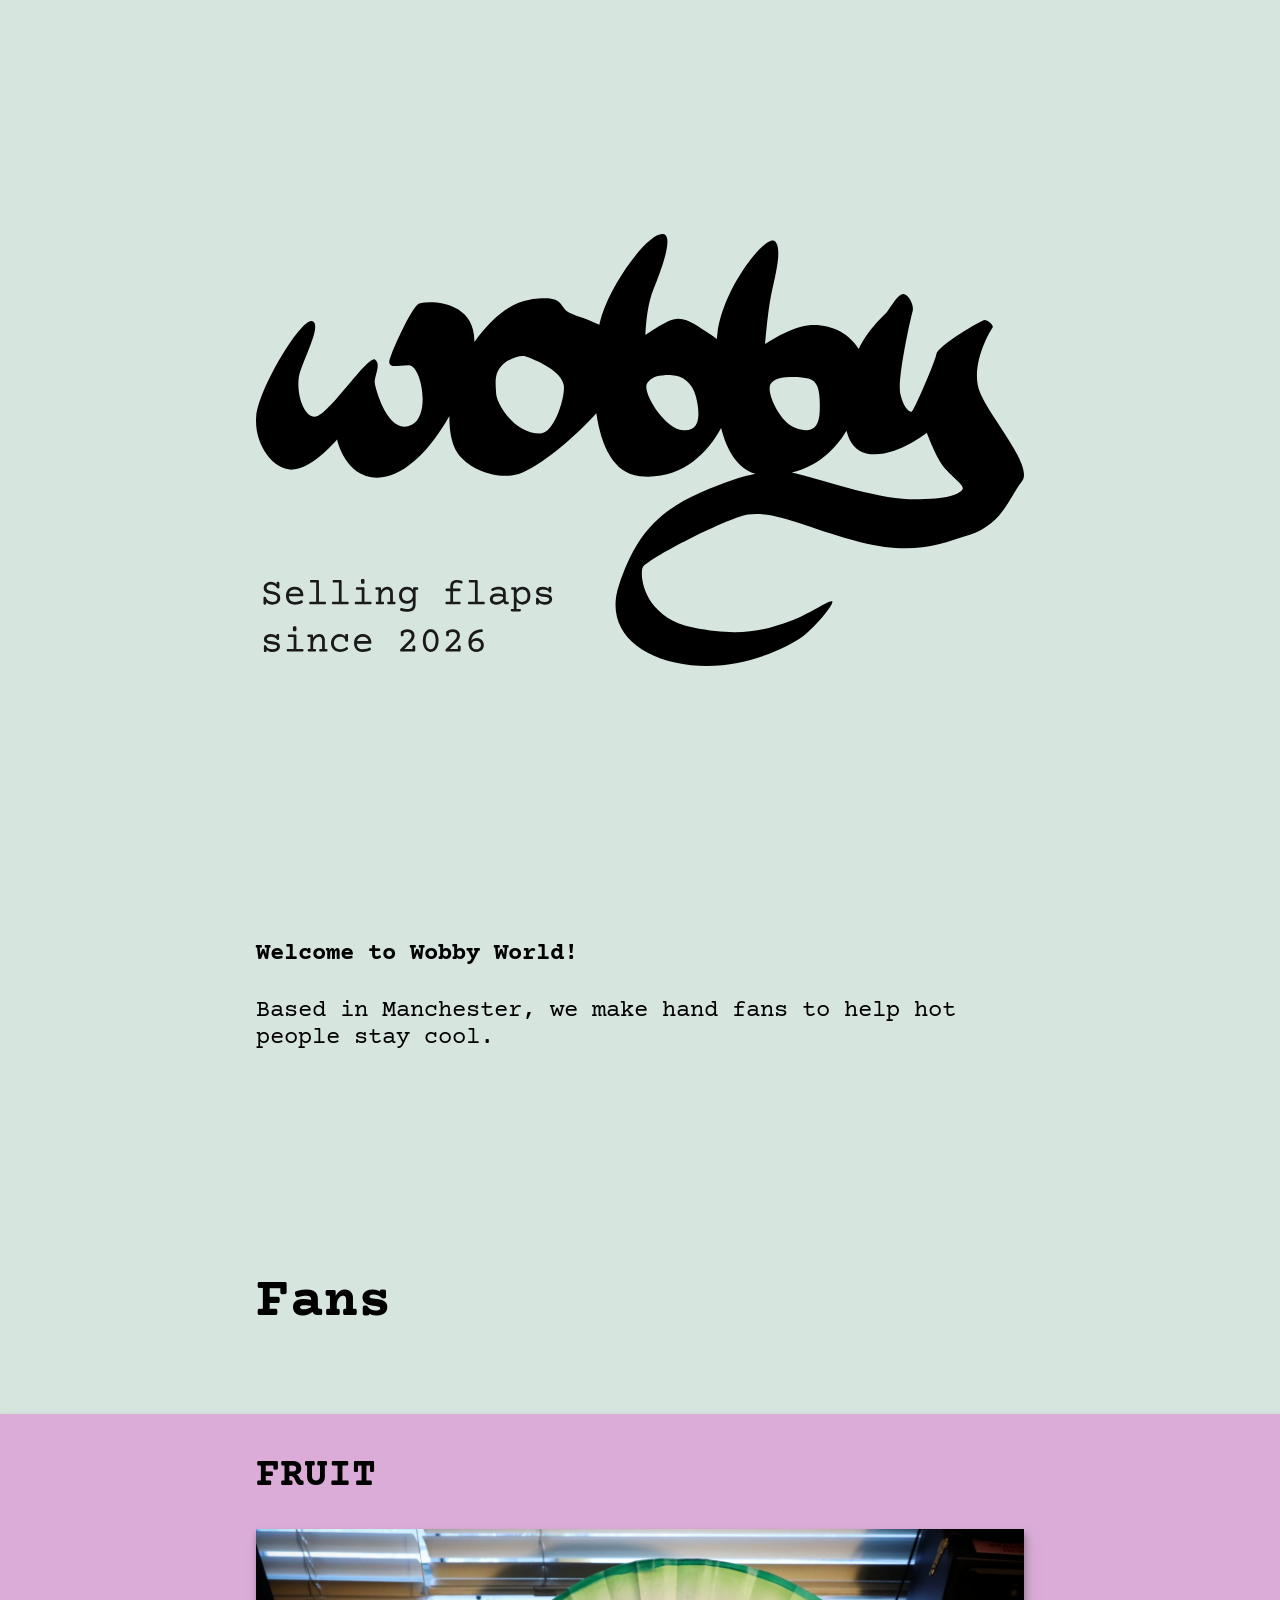
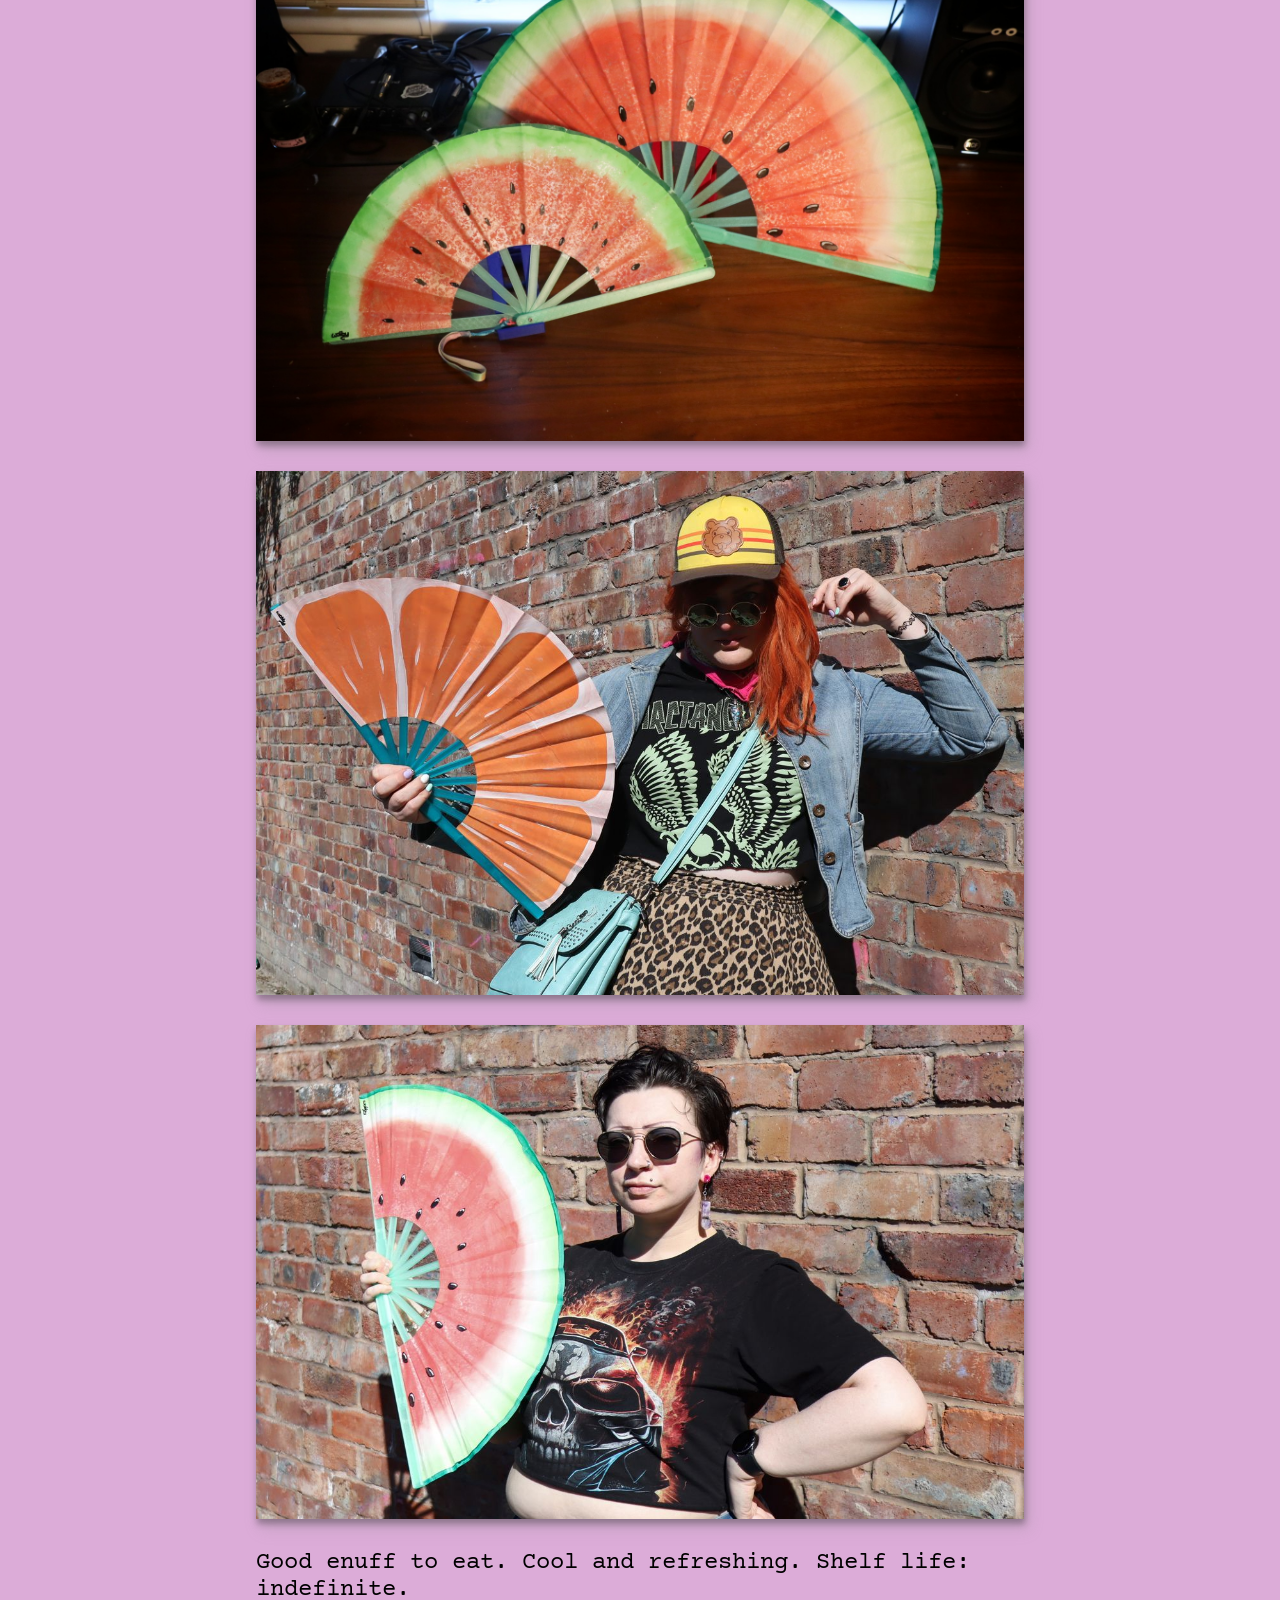
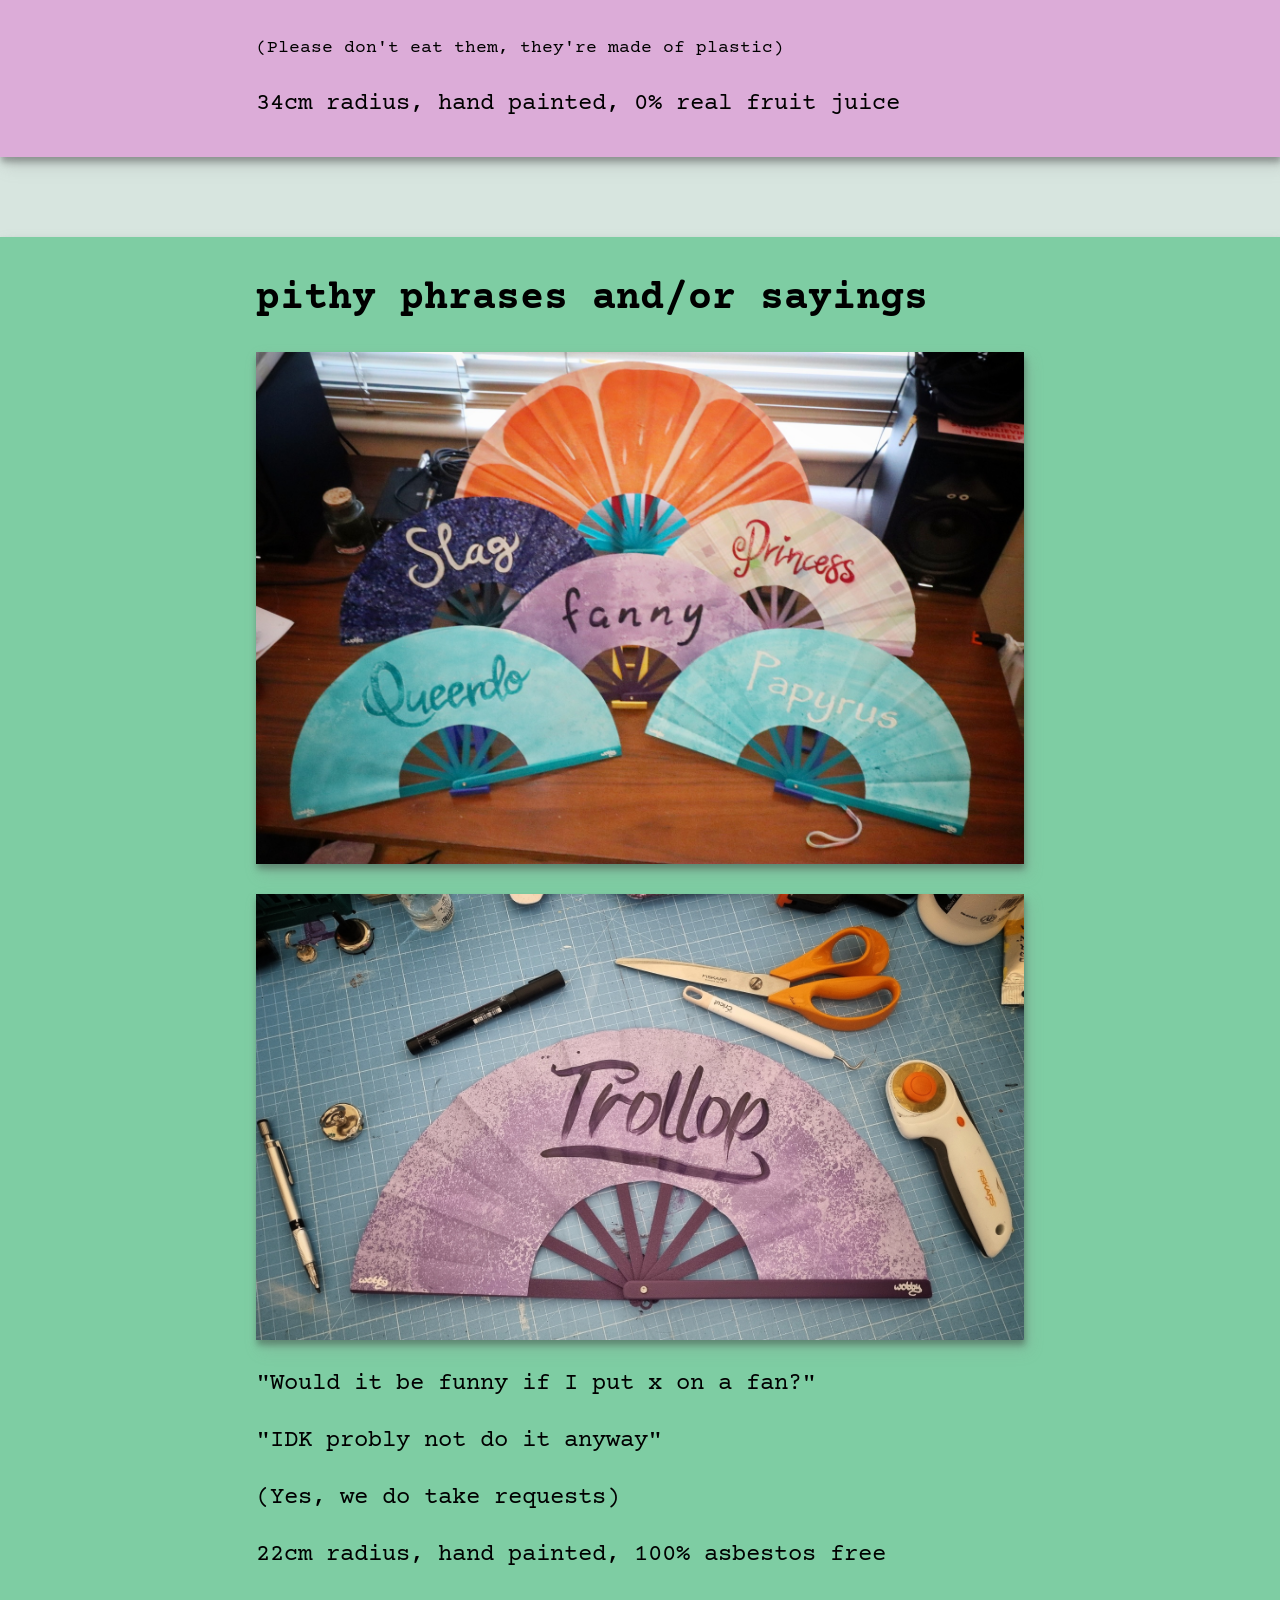
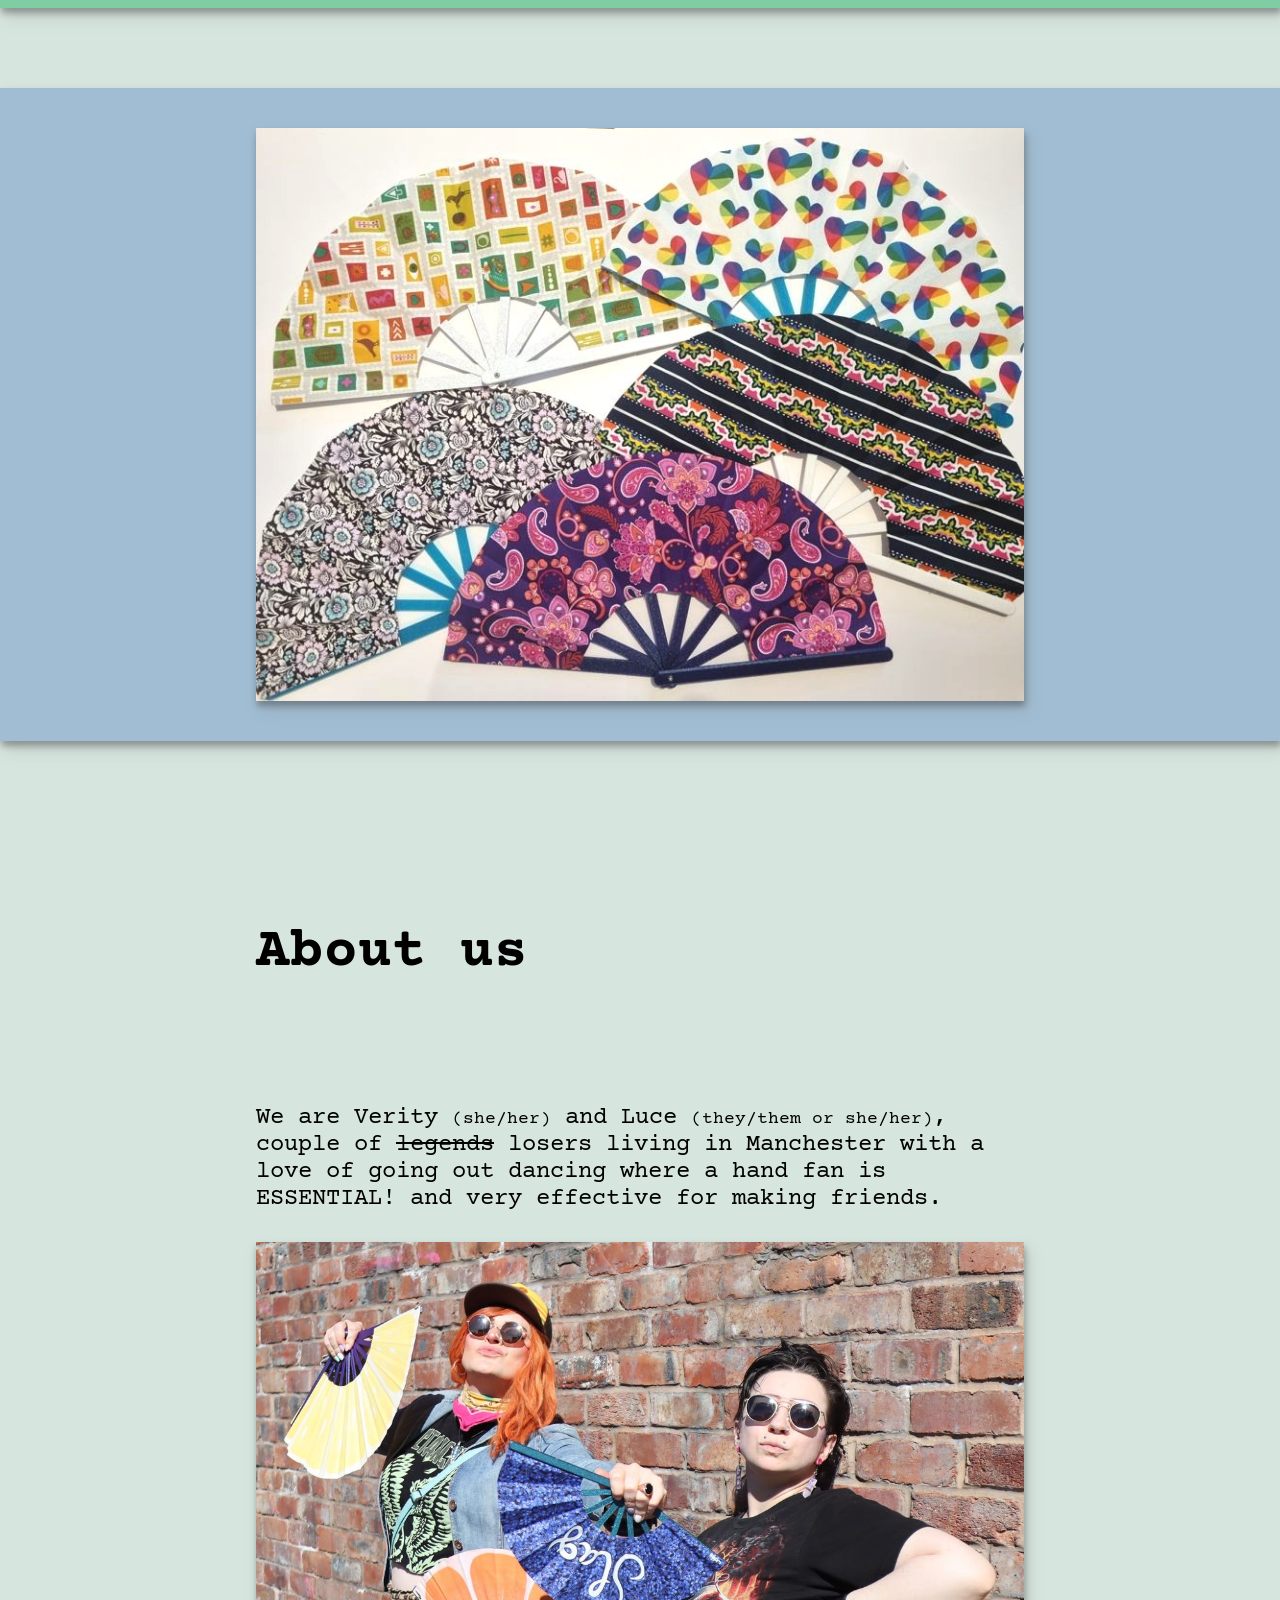
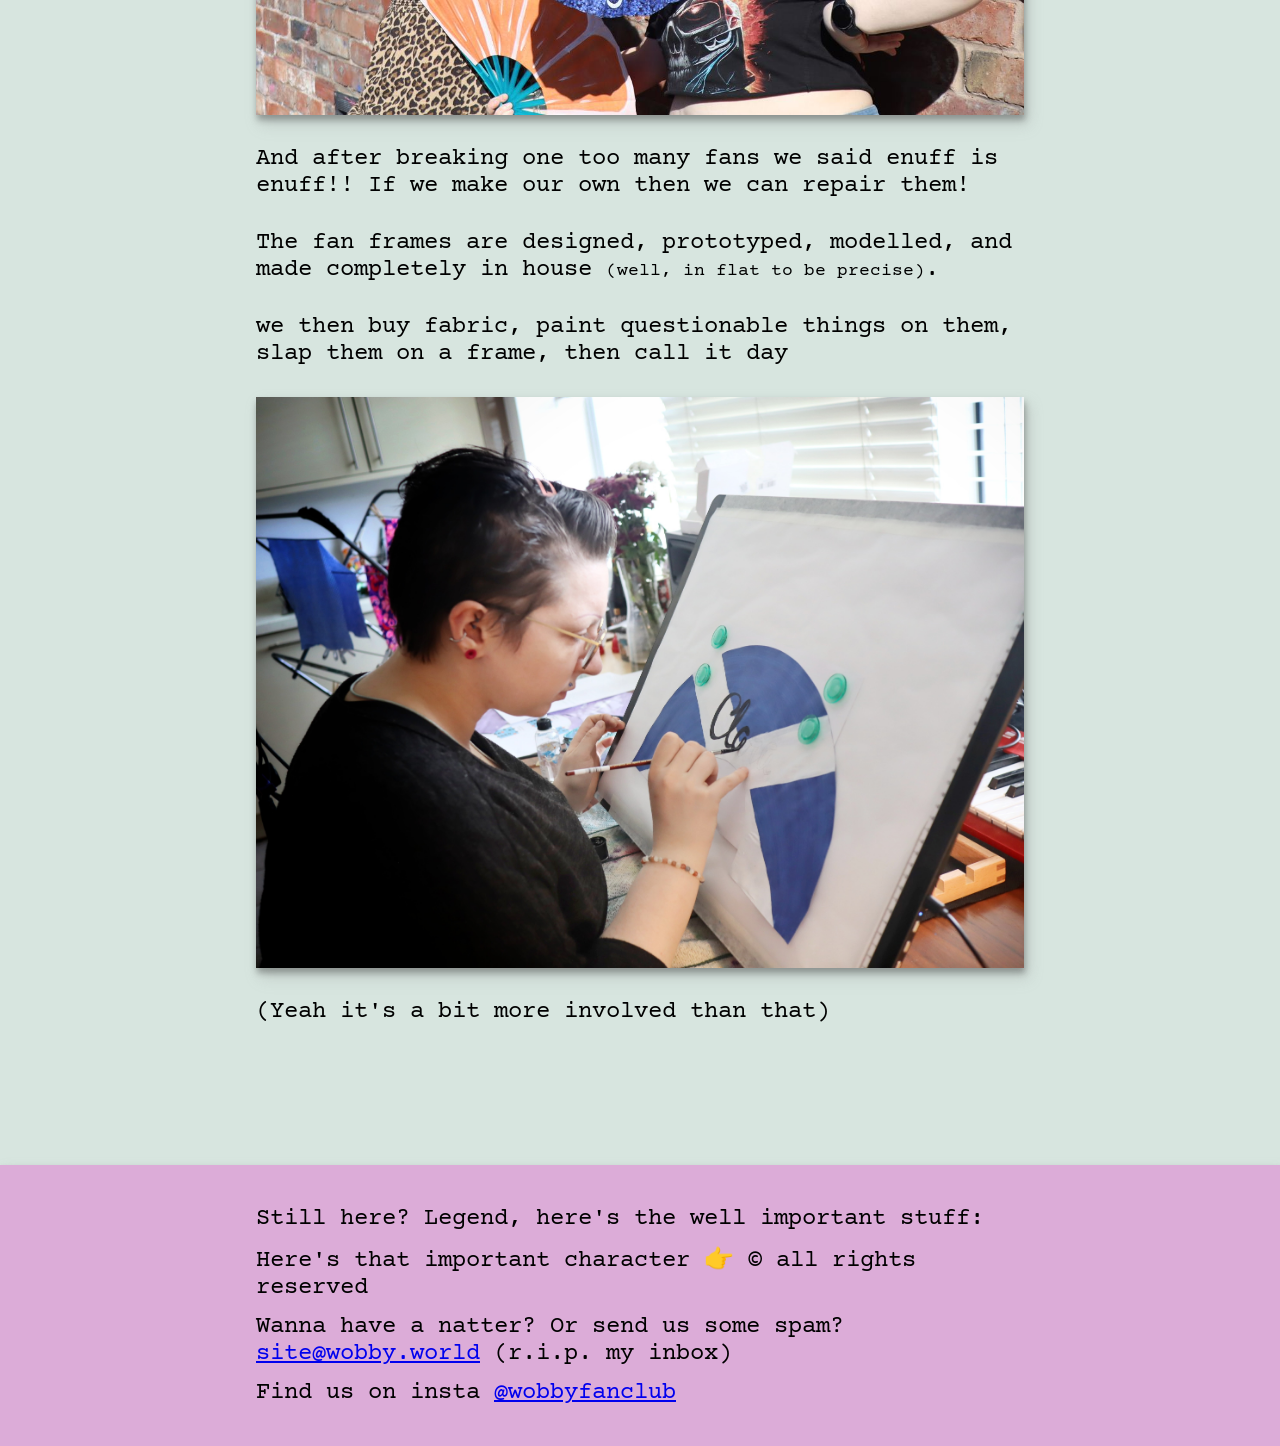
==== commit 2c625f23: "Remove bonby" ====
--- a/index.html
+++ b/index.html
@@ -191,13 +191,9 @@
         <p>
           The fan frames are designed, prototyped, modelled, and made completely
           in house
-          <small>(well, in flat to be precise)</small>. Meet bonby
-          <small>(it/its)</small>, the third member of the team:
-        </p>
-        <img src="/public/bonby.jpg" class="bonby" alt="BambuLab P1S printer" />
-        <p>
-          <small>Sorry about all the dessicant, me lunch box was full</small>
-        </p>
+          <small>(well, in flat to be precise)</small>.
+        </p>
+
         <p>
           we then buy fabric, paint questionable things on them, slap them on a
           frame, then call it day
